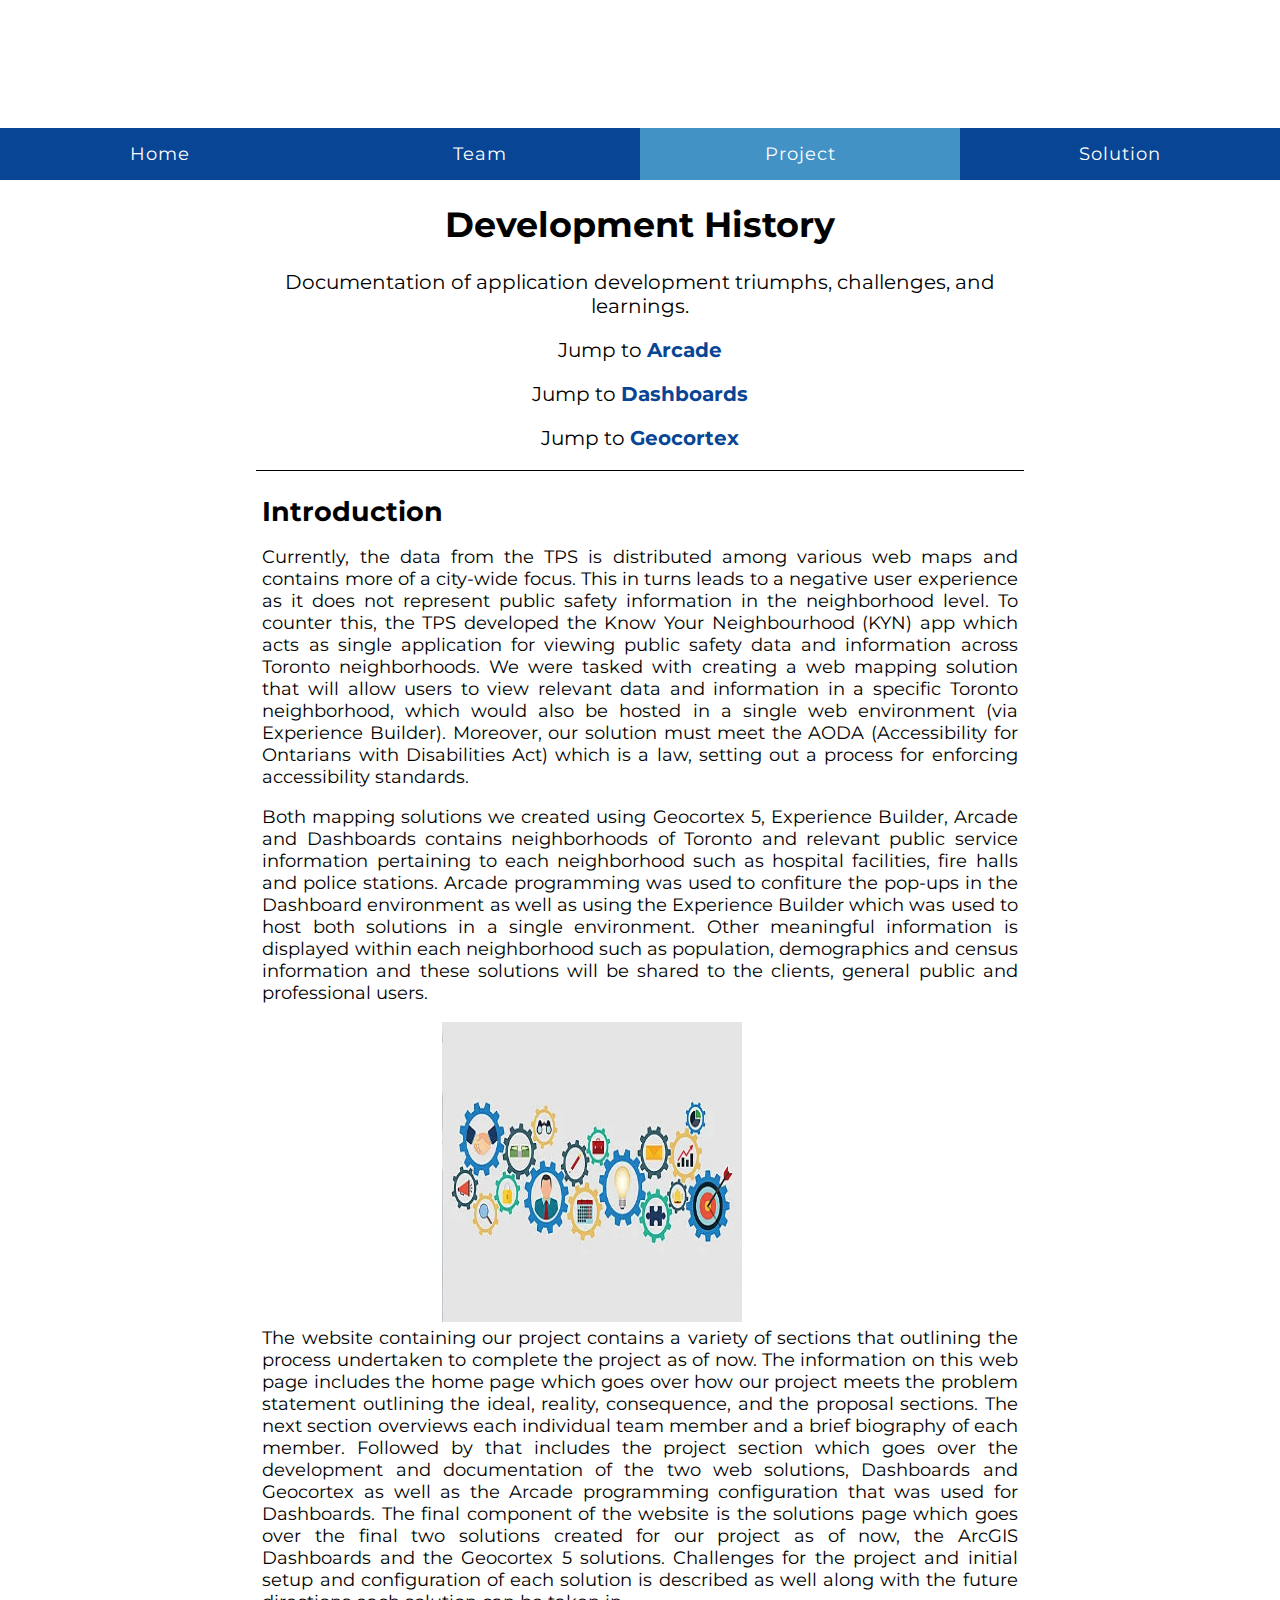
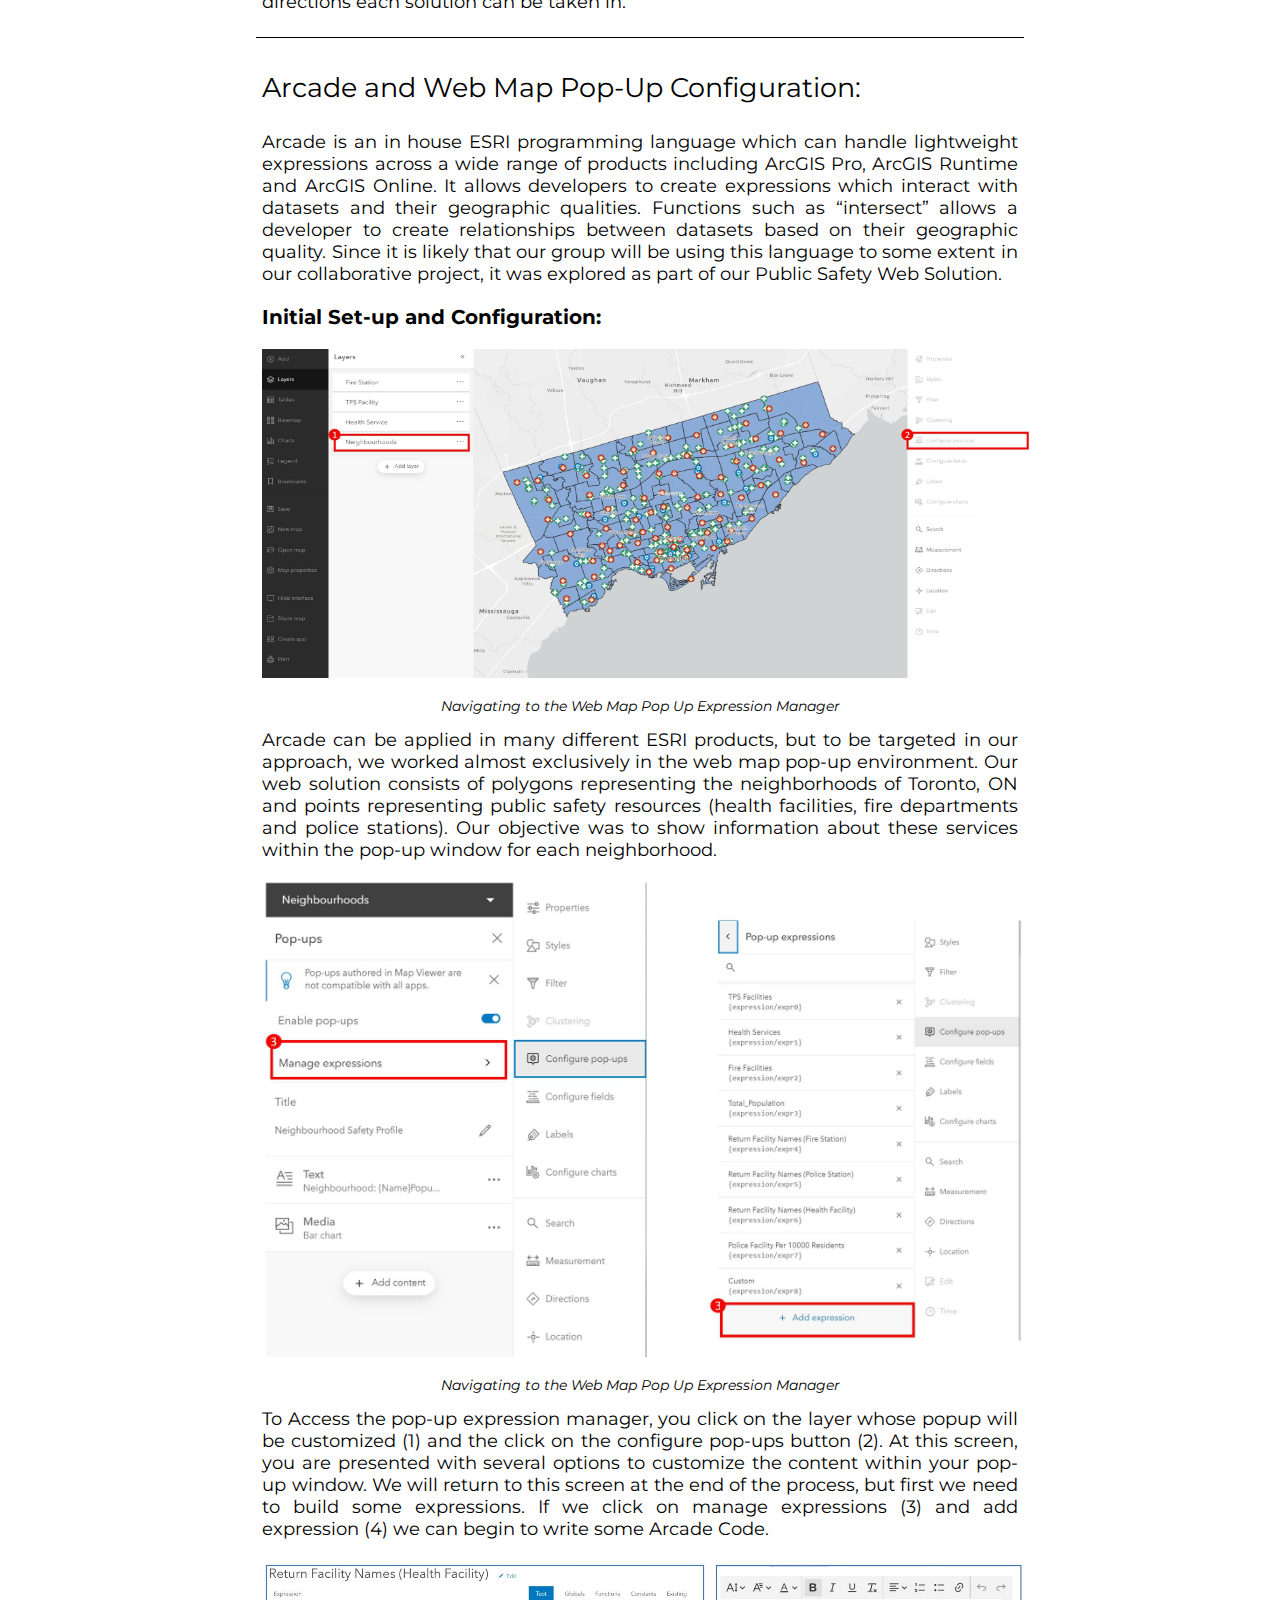
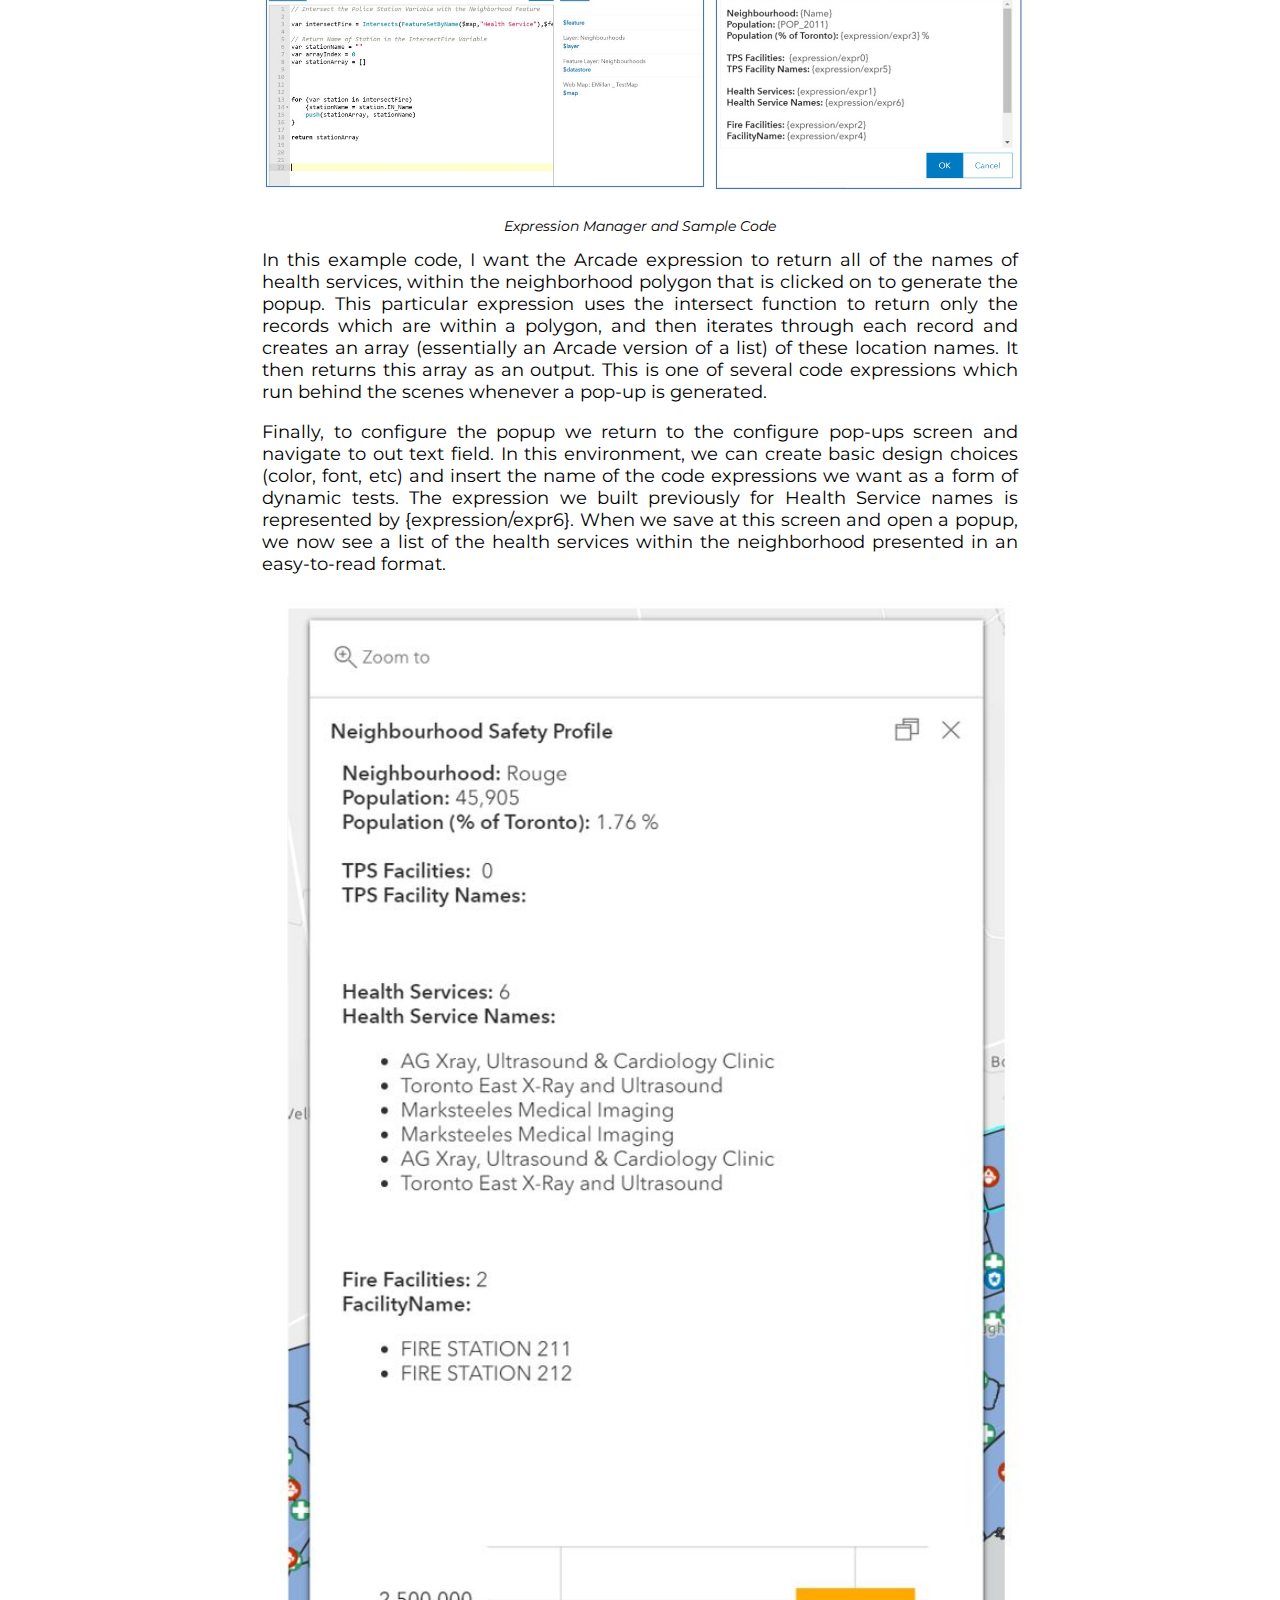
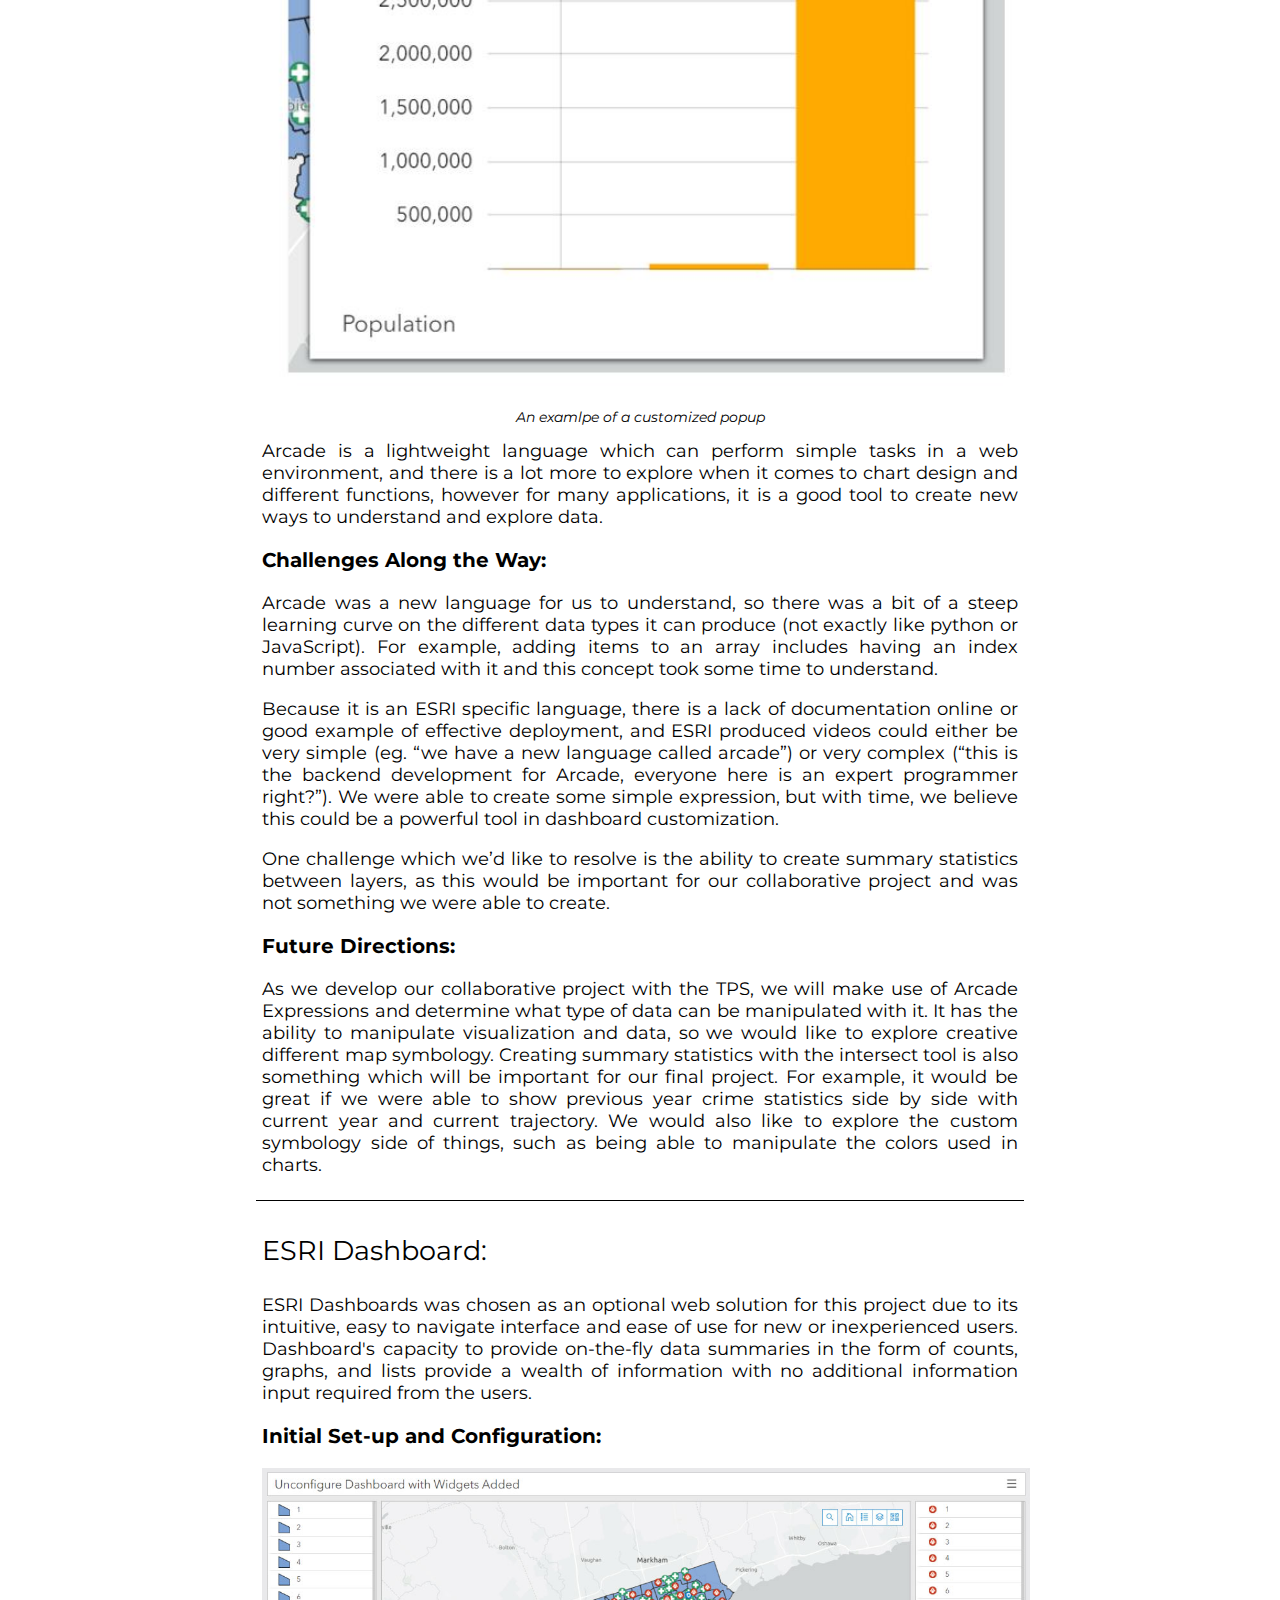
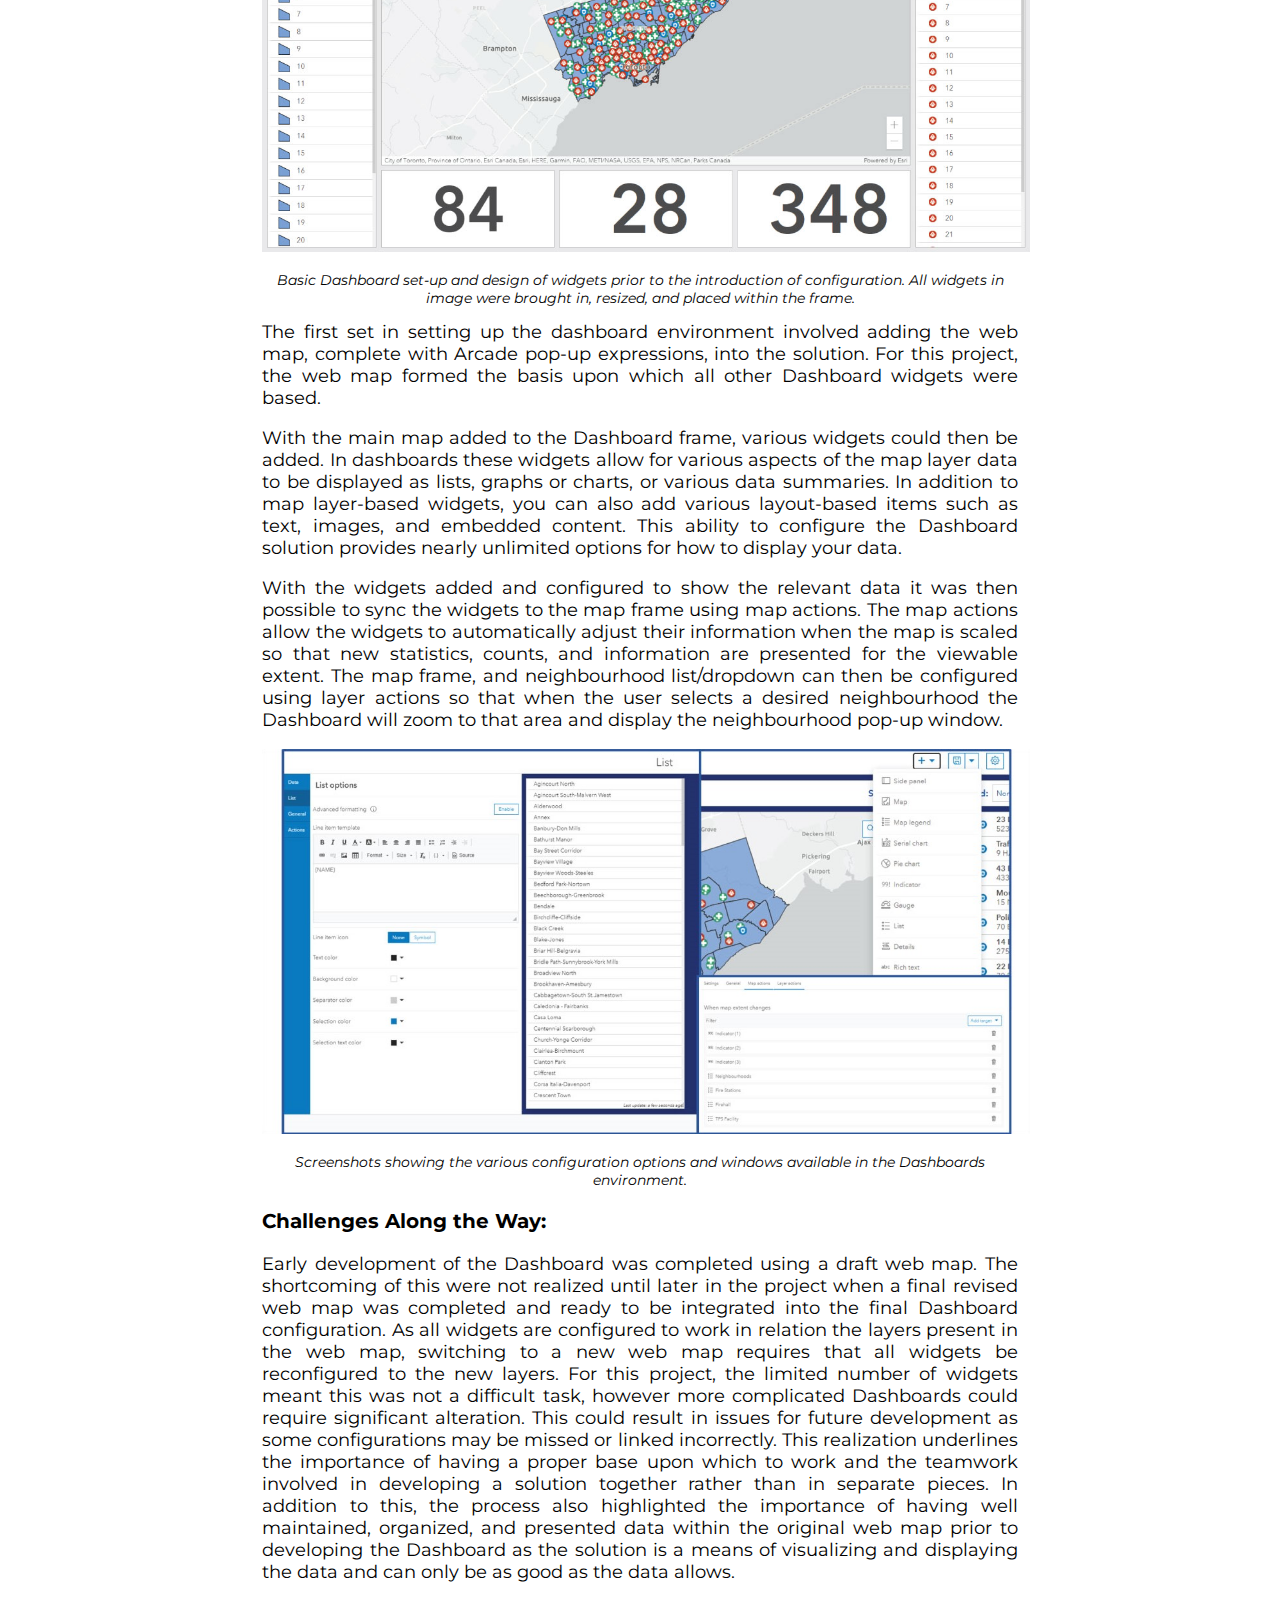
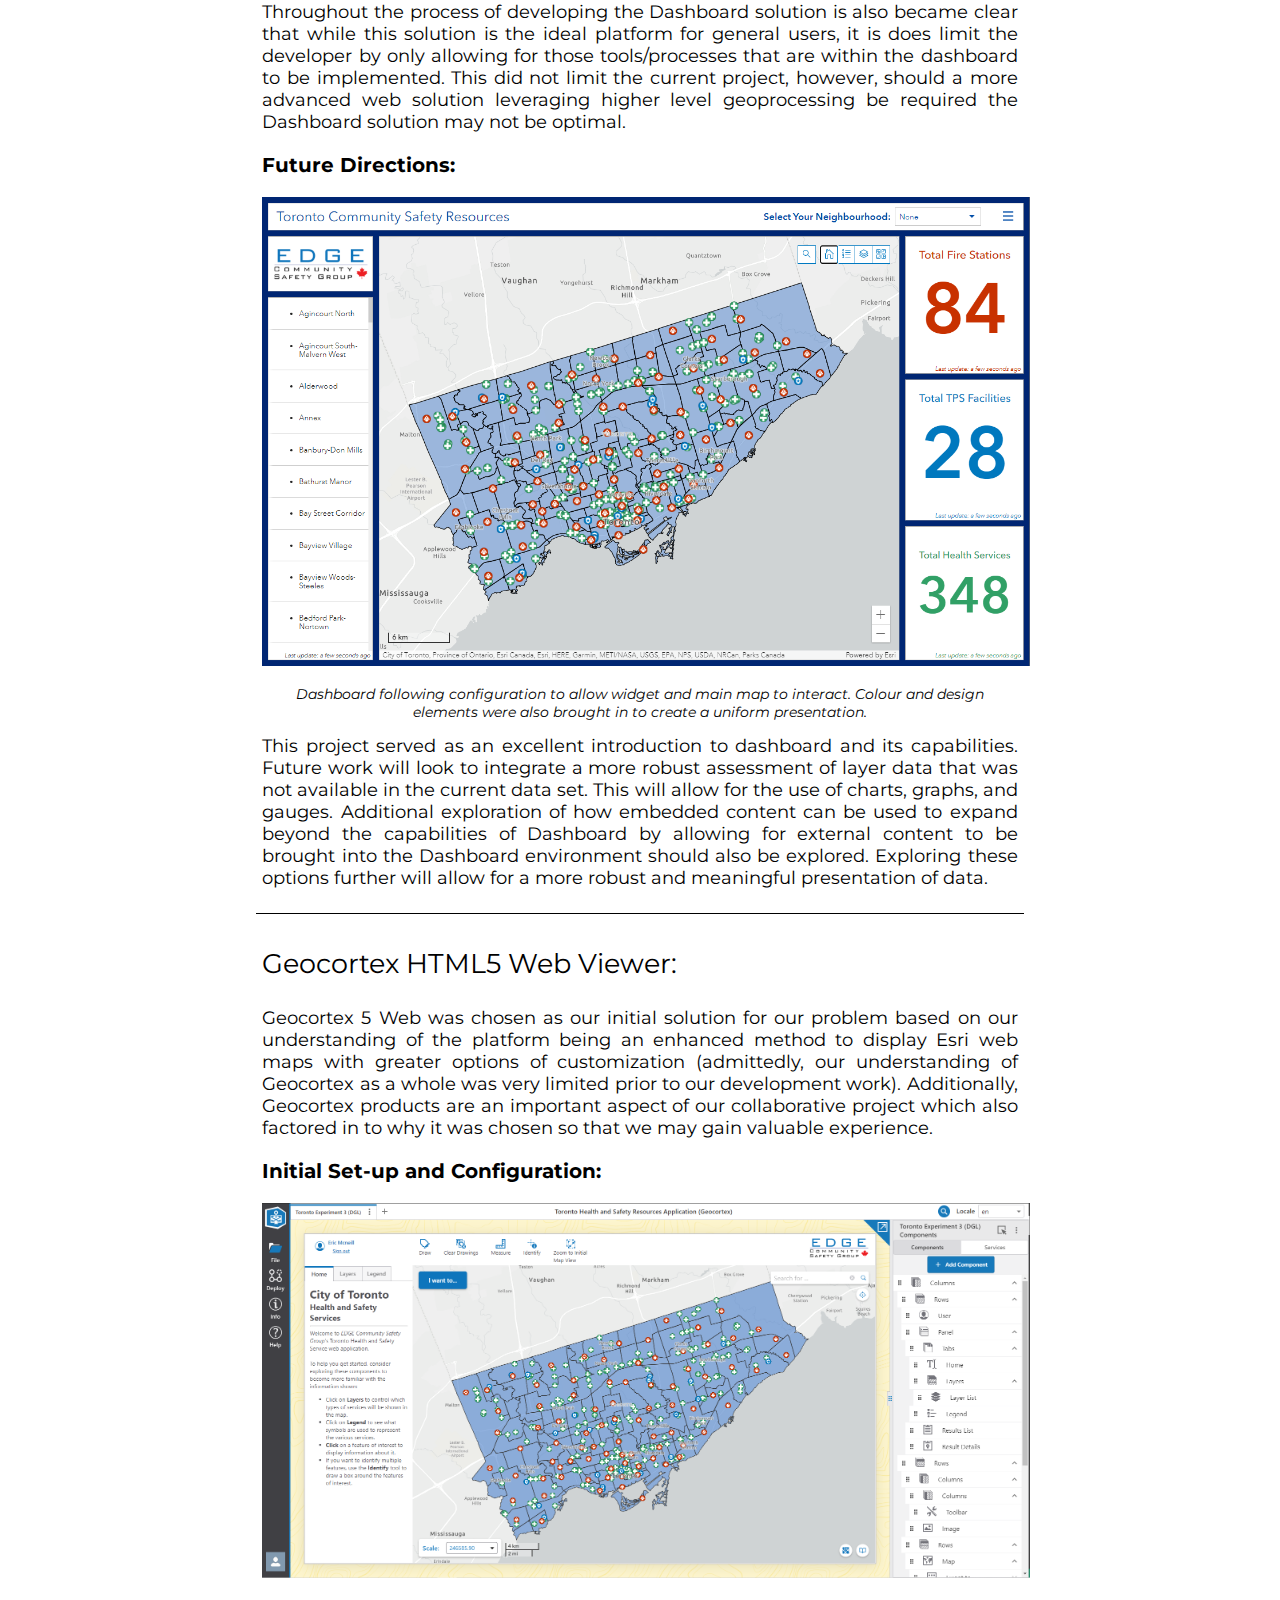
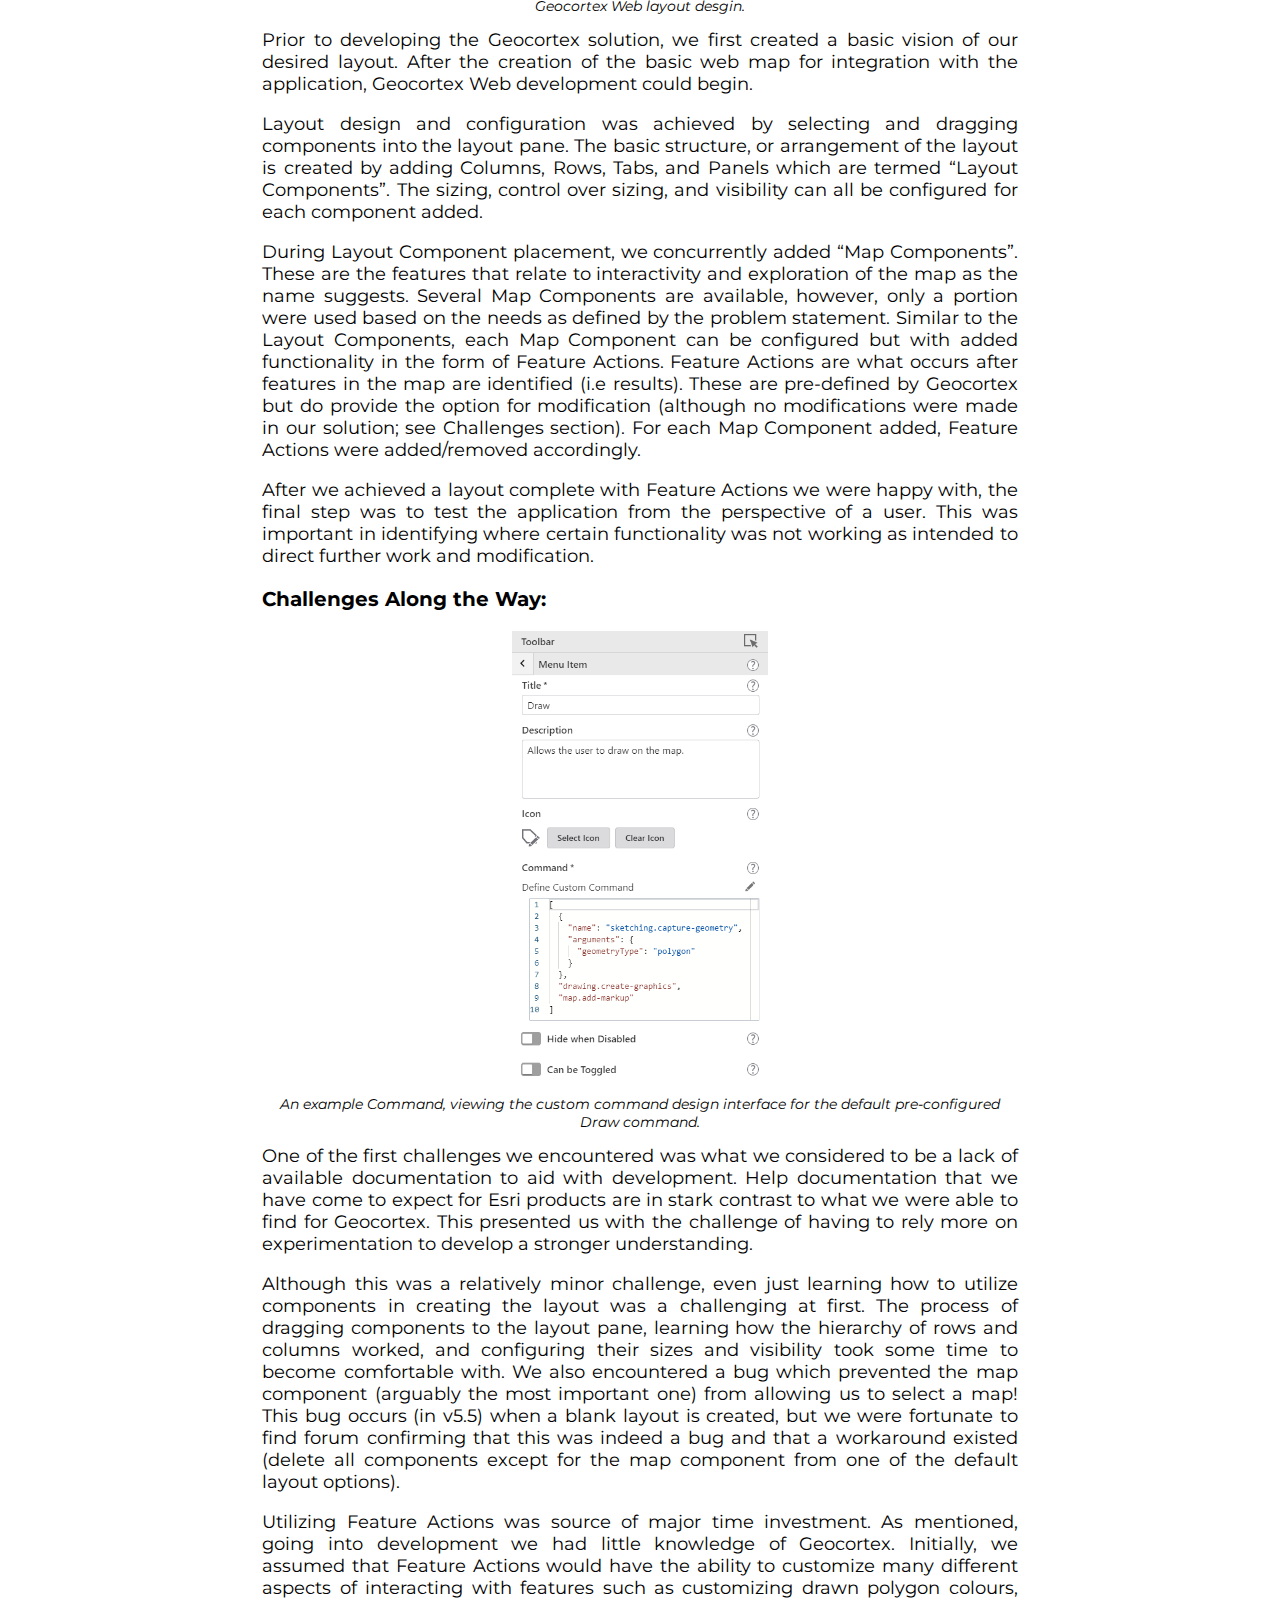
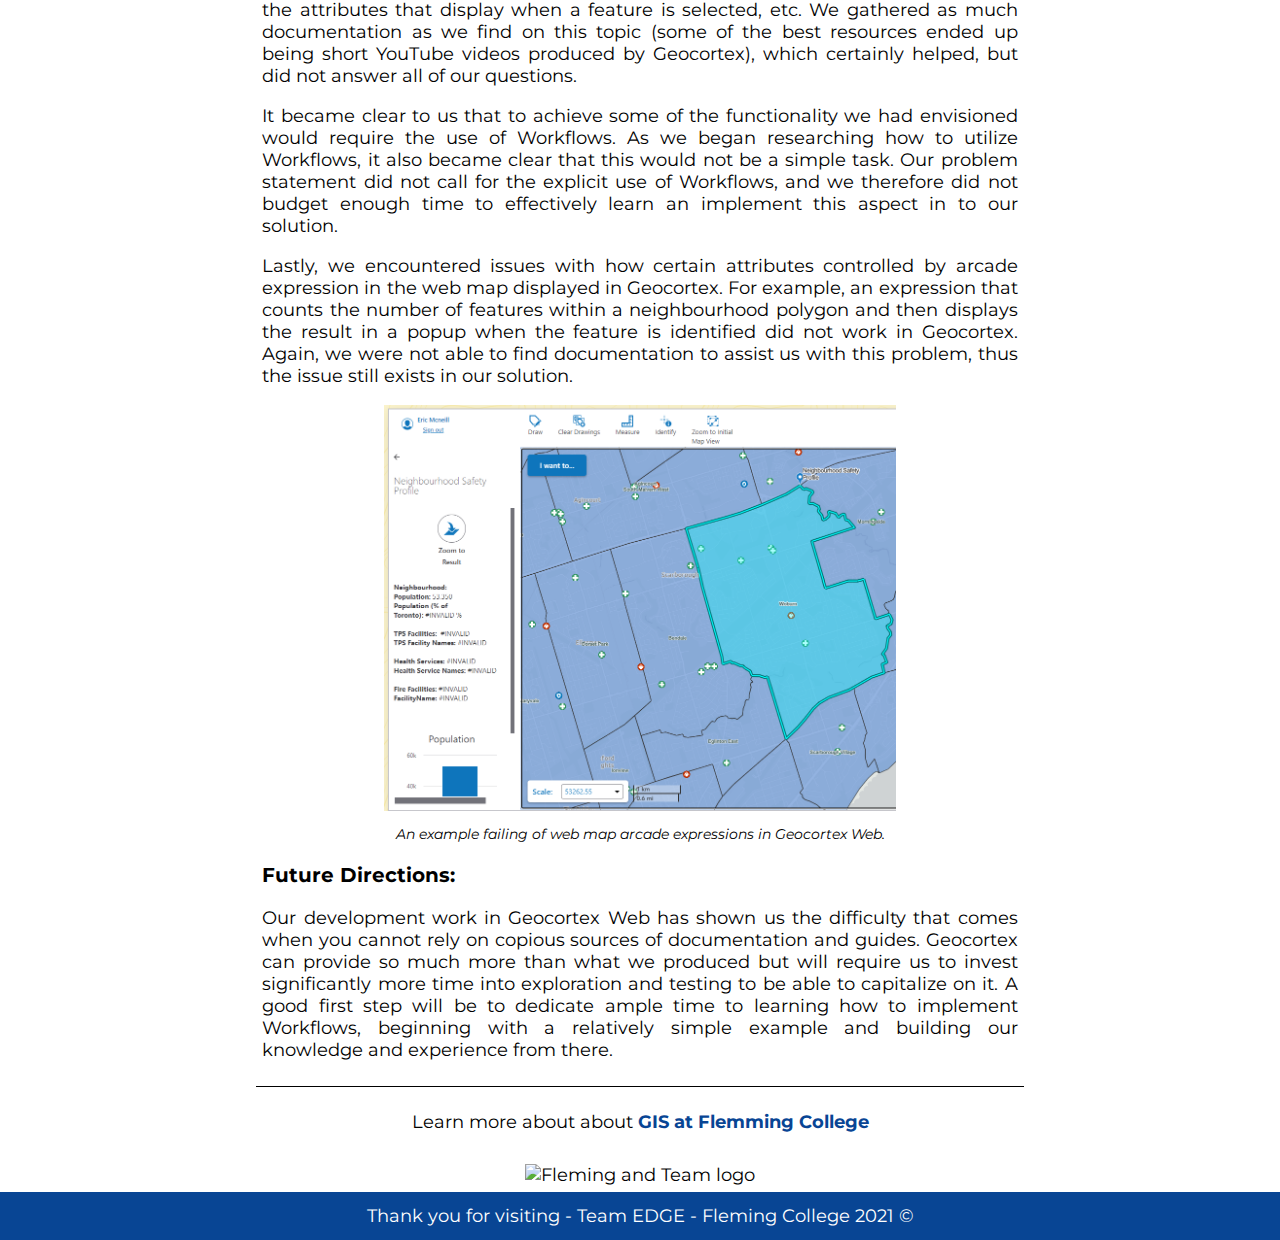
==== project.html @ d64cb548 "Merge branch 'main' of https://github.com/GEOM99-TPS/GEOM99 into main" ====
<!DOCTYPE html>
<html lang = "en">
<head>
	<title> Project Details </title>
	<meta name="author" content="Dale Langford, Eric McNeill">
	<meta name="description" content="Homepage for GEOM99 Group Project">
	<meta name="keywords" content="Toronto, Community Safety, GEOM99">
	<meta charset="UTF-8">
	<meta name="viewport" content="width=device-width, initial-scale=1.0">
	<link rel= "stylesheet" href="style.css">

	<link rel="preconnect" href="https://fonts.gstatic.com">
	<link href="https://fonts.googleapis.com/css2?family=Montserrat:wght@300&display=swap" rel="stylesheet">
	<script src="TPSJS.js"></script>
</head> 

<body class = "body">

<header>
<div class="header"></div>
</header>

<nav class="navbar"></nav>
<!-- NAVBAR -->
<ul class="navbar">
	<li><a  href="index.html">Home</a></li>
	<li><a href="team.html">Team</a></li>		
	<li><a class="active" href="project.html">Project</a></li>
	<li><a href="solution.html">Solution</a></li>
</ul>
</nav>

<main>
<!-- PAGE EXPLANATION -->
<div class="intro">
	<h1 class="headerText">Development History</h1>
	<p class="headerText2">Documentation of application development triumphs, challenges, and learnings.</p>
	<p class = "headerText2">Jump to <a href="#arcadeSection" class="link">Arcade<a></p>
	<p class = "headerText2">Jump to <a href="#dashboardSection" class="link">Dashboards<a></p>
	<p class = "headerText2">Jump to <a href="#geocortexSection" class="link">Geocortex<a></p>
</div>
		
<div class="block1">
	<h1 class="title4"> Introduction </h1>
	<p class ="generalText"> Currently, the data from the TPS is distributed among various web maps and contains more of a city-wide focus. This in turns leads to a negative user experience as it does not represent public safety information in the neighborhood level. To counter this, the TPS developed the Know Your Neighbourhood (KYN) app which acts as single application for viewing public safety data and information across Toronto neighborhoods. We were tasked with creating a web mapping solution that will allow users to view relevant data and information in a specific Toronto neighborhood, which would also be hosted in a single web environment (via Experience Builder). Moreover, our solution must meet the AODA (Accessibility for Ontarians with Disabilities Act) which is a law, setting out a process for enforcing accessibility standards. </p>
		
		<p class ="generalText"> Both mapping solutions we created using Geocortex 5, Experience Builder, Arcade and Dashboards contains neighborhoods of Toronto and relevant public service information pertaining to each neighborhood such as hospital facilities, fire halls and police stations. Arcade programming was used to confiture the pop-ups in the Dashboard environment as well as using the Experience Builder which was used to host both solutions in a single environment. Other meaningful information is displayed within each neighborhood such as population, demographics and census information and these solutions will be shared to the clients, general public and professional users.  </p>
	
	<div>
		<img class="move1" alt="Intro" src="images/intro.png" width = 300px height = 300px;>
	</div>

<p class ="generalText"> The website containing our project contains a variety of sections that outlining the process undertaken to complete the project as of now. The information on this web page includes the home page which goes over how our project meets the problem statement outlining the ideal, reality, consequence, and the proposal sections. The next section overviews each individual team member and a brief biography of each member. Followed by that includes the project section which goes over the development and documentation of the two web solutions, Dashboards and Geocortex as well as the Arcade programming configuration that was used for Dashboards. The final component of the website is the solutions page which goes over the final two solutions created for our project as of now, the ArcGIS Dashboards and the Geocortex 5 solutions. Challenges for the project and initial setup and configuration of each solution is described as well along with the future directions each solution can be taken in.  </p>
</div>

<!-- ARCADE -->

<div class="block1">
	<p class="title4"><a id="arcadeSection" > Arcade and Web Map Pop-Up Configuration: </a></p>
	<div>
		<p class="generalText">Arcade is an in house ESRI programming language which can handle lightweight expressions across a wide range of products including ArcGIS Pro, ArcGIS Runtime and ArcGIS Online. It allows developers to create expressions which interact with datasets and their geographic qualities. Functions such as “intersect” allows a developer to create relationships between datasets based on their geographic quality. Since it is likely that our group will be using this language to some extent in our collaborative project, it was explored as part of our Public Safety Web Solution. </p>
	</div>
	<p class = homeSubHead>Initial Set-up and Configuration:</p>
	<div>
		<img class="projectimage" alt="ESRI Dashboard" src="images/arcadeimages/arcade_1.JPG">
	</div>
	<p class = "projectimagesubtext">Navigating to the Web Map Pop Up Expression Manager</p>

	<div>
		<p class="generalText">Arcade can be applied in many different ESRI products, but to be targeted in our approach, we worked almost exclusively in the web map pop-up environment. Our web solution consists of polygons representing the neighborhoods of Toronto, ON and points representing public safety resources (health facilities, fire departments and police stations). Our objective was to show information about these services within the pop-up window for each neighborhood. </p>
	</div>
	<div>
		<img class="projectimage" alt="ESRI Dashboard" src="images/arcadeimages/arcade_2.JPG">
	</div>
	<p class = "projectimagesubtext">Navigating to the Web Map Pop Up Expression Manager</p>
	<div>
		<p class="generalText">To Access the pop-up expression manager, you click on the layer whose popup will be customized (1) and the click on the configure pop-ups button (2). At this screen, you are presented with several options to customize the content within your pop-up window. We will return to this screen at the end of the process, but first we need to build some expressions. If we click on manage expressions (3) and add expression (4) we can begin to write some Arcade Code. </p>
	<div>
		<img class="projectimage" alt="ESRI Dashboard" src="images/arcadeimages/arcade_3.JPG">
	</div>
		<p class = "projectimagesubtext">Expression Manager and Sample Code</p>
		<p class="generalText">In this example code, I want the Arcade expression to return all of the names of health services, within the neighborhood polygon that is clicked on to generate the popup. This particular expression uses the intersect function to return only the records which are within a polygon, and then iterates through each record and creates an array (essentially an Arcade version of a list) of these location names. It then returns this array as an output. This is one of several code expressions which run behind the scenes whenever a pop-up is generated. </p>
		<p class="generalText">Finally, to configure the popup we return to the configure pop-ups screen and navigate to out text field. In this environment, we can create basic design choices (color, font, etc) and insert the name of the code expressions we want as a form of dynamic tests. The expression we built previously for Health Service names is represented by {expression/expr6}. When we save at this screen and open a popup, we now see a list of the health services within the neighborhood presented in an easy-to-read format. </p>
	<div>
		<img class="projectimage" alt="ESRI Dashboard" src="images/arcadeimages/arcade_5.JPG">
		<p class = "projectimagesubtext">An examlpe of a customized popup</p>
	</div>
		
		<p class="generalText">Arcade is a lightweight language which can perform simple tasks in a web environment, and there is a lot more to explore when it comes to chart design and different functions, however for many applications, it is a good tool to create new ways to understand and explore data. </p>
		<p class = homeSubHead>Challenges Along the Way:</p>
		<p class="generalText">Arcade was a new language for us to understand, so there was a bit of a steep learning curve on the different data types it can produce (not exactly like python or JavaScript). For example, adding items to an array includes having an index number associated with it and this concept took some time to understand.  </p>
		<p class="generalText">Because it is an ESRI specific language, there is a lack of documentation online or good example of effective deployment, and ESRI produced videos could either be very simple (eg. “we have a new language called arcade”) or very complex (“this is the backend development for Arcade, everyone here is an expert programmer right?”). We were able to create some simple expression, but with time, we believe this could be a powerful tool in dashboard customization. </p>
		<p class="generalText">One challenge which we’d like to resolve is the ability to create summary statistics between layers, as this would be important for our collaborative project and was not something we were able to create.</p>
		<p class = homeSubHead>Future Directions:</p>
		<p class="generalText">As we develop our collaborative project with the TPS, we will make use of Arcade Expressions and determine what type of data can be manipulated with it. It has the ability to manipulate visualization and data, so we would like to explore creative different map symbology. Creating summary statistics with the intersect tool is also something which will be important for our final project. For example, it would be great if we were able to show previous year crime statistics side by side with current year and current trajectory. We would also like to explore the custom symbology side of things, such as being able to manipulate the colors used in charts.</p>
	
	</div>
</div>

<!-- DASHBOARDS -->

<div class="block1">
    <p class="title4"><a id="dashboardSection" > ESRI Dashboard: </a></p>
	<div>
		<p class="generalText"> ESRI Dashboards was chosen as an optional web solution for this project due to its intuitive, easy to navigate interface 
			and ease of use for new or inexperienced users. Dashboard's capacity to provide on-the-fly data summaries in the form of counts, graphs, and lists 
			provide a wealth of information with no additional information input required from the users.</p>
	</div>
	<p class = homeSubHead> Initial Set-up and Configuration:</p>
	<div>
		<img class="projectimage" alt="Unconfigured ESRI Dashboard" src="images/dashboardFig1.jpg">
	</div>
	<p class = "projectimagesubtext">Basic Dashboard set-up and design of widgets prior to the introduction of configuration. 
		All widgets in image were brought in, resized, and placed within the frame.
	</p>
	<div>
		<p class="generalText"> The first set in setting up the dashboard environment involved adding the web map, 
			complete with Arcade pop-up expressions, into the solution. For this project, the web map formed the 
			basis upon which all other Dashboard widgets were based.  </p>

		<p class="generalText"> With the main map added to the Dashboard frame, various widgets could then be added. 
			In dashboards these widgets allow for various aspects of the map layer data to be displayed as lists, graphs 
			or charts, or various data summaries. In addition to map layer-based widgets, you can also add various 
			layout-based items such as text, images, and embedded content. This ability to configure the Dashboard 
			solution provides nearly unlimited options for how to display your data. </p>

		<p class="generalText"> With the widgets added and configured to show the relevant data it was then possible 
			to sync the widgets to the map frame using map actions. The map actions allow the widgets to automatically 
			adjust their information when the map is scaled so that new statistics, counts, and information are 
			presented for the viewable extent. The map frame, and neighbourhood list/dropdown can then be configured 
			using layer actions so that when the user selects a desired neighbourhood the Dashboard will zoom to that 
			area and display the neighbourhood pop-up window. </p>
	</div>
	<div>
		<img class="projectimage" alt="Configuration Options in ESRI Dashboard" src="images/dashboardFig2.jpg">
	</div>
		<p class = "projectimagesubtext">Screenshots showing the various configuration options and windows 
			available in the Dashboards environment.</p>
		<p class = homeSubHead> Challenges Along the Way:</p>
	<div>
		<p class="generalText"> Early development of the Dashboard was completed using a draft web map. 
			The shortcoming of this were not realized until later in the project when a final revised web map was 
			completed and ready to be integrated into the final Dashboard configuration. As all widgets are 
			configured to work in relation the layers present in the web map, switching to a new web map requires 
			that all widgets be reconfigured to the new layers. For this project, the limited number of widgets 
			meant this was not a difficult task, however more complicated Dashboards could require significant 
			alteration. This could result in issues for future development as some configurations may be missed 
			or linked incorrectly. This realization underlines the importance of having a proper base upon 
			which to work and the teamwork involved in developing a solution together rather than in separate 
			pieces. In addition to this, the process also highlighted the importance of having well maintained, 
			organized, and presented data within the original web map prior to developing the Dashboard as the 
			solution is a means of visualizing and displaying the data and can only be as good as the data allows. </p>

		<p class="generalText"> Throughout the process of developing the Dashboard solution is also became clear 
			that while this solution is the ideal platform for general users, it is does limit the developer by 
			only allowing for those tools/processes that are within the dashboard to be implemented. This did not 
			limit the current project, however, should a more advanced web solution leveraging higher level 
			geoprocessing be required the Dashboard solution may not be optimal. </p>
	</div>
	<p class = homeSubHead> Future Directions:</p>
	<div>
		<img class="projectimage" alt="Configured ESRI Dashboard" src="images/dashboards.png">
	</div>
	<p class = "projectimagesubtext">Dashboard following configuration to allow widget and main map to 
		interact. Colour and design elements were also brought in to create a uniform presentation.</p>
	<div>
		<p class="generalText"> This project served as an excellent introduction to dashboard and its capabilities. 
			Future work will look to integrate a more robust assessment of layer data that was not available in 
			the current data set. This will allow for the use of charts, graphs, and gauges. Additional exploration 
			of how embedded content can be used to expand beyond the capabilities of Dashboard by allowing for 
			external content to be brought into the Dashboard environment should also be explored. Exploring these 
			options further will allow for a more robust and meaningful presentation of data. </p>
	</div>
</div>

<!-- GEOCORTEX -->

<div class="block1">
	<p class="title4"><a id="geocortexSection" > Geocortex HTML5 Web Viewer: </a></p>
	<div>
		<p class="generalText">Geocortex 5 Web was chosen as our initial solution for our problem based on our understanding of the platform being 
			an enhanced method to display Esri web maps with greater options of customization (admittedly, our understanding of Geocortex as a whole 
			was very limited prior to our development work). Additionally, Geocortex products are an important aspect of our collaborative project which 
			also factored in to why it was chosen so that we may gain valuable experience. </p>
	</div>
	<p class = homeSubHead>Initial Set-up and Configuration:</p>
	<div>
		<img class="projectimage" alt="Geocortex Layout" src="images\geocortexlayout.PNG">
	</div>
	<p class = "projectimagesubtext">Geocortex Web layout desgin.</p>
	<div>
		<p class="generalText">Prior to developing the Geocortex solution, we first created a basic vision of our desired layout. After the creation of the 
			basic web map for integration with the application, Geocortex Web development could begin. </p>
		<p class="generalText">Layout design and configuration was achieved by selecting and dragging components into the layout pane. The basic structure, 
			or arrangement of the layout is created by adding Columns, Rows, Tabs, and Panels which are termed “Layout Components”. The sizing, control over 
			sizing, and visibility can all be configured for each component added.</p>
		<p class="generalText">During Layout Component placement, we concurrently added “Map Components”. These are the features that relate to interactivity 
			and exploration of the map as the name suggests. Several Map Components are available, however, only a portion were used based on the needs as defined 
			by the problem statement. Similar to the Layout Components, each Map Component can be configured but with added functionality in the form of Feature Actions. 
			Feature Actions are what occurs after features in the map are identified (i.e results). These are pre-defined by Geocortex but do provide the option for 
			modification (although no modifications were made in our solution; see Challenges section). For each Map Component added, Feature Actions were added/removed 
			accordingly.</p>
		<p class="generalText">After we achieved a layout complete with Feature Actions we were happy with, the final step was to test the application from the perspective 
			of a user. This was important in identifying where certain functionality was not working as intended to direct further work and modification.</p>
	</div>

	<p class = homeSubHead>Challenges Along the Way:</p>
	<div>
		<img class="projectimage3" alt="Geocortex Command Example" src="images\geocortexfeatureaction.PNG">
	</div>
	<p class = "projectimagesubtext">An example Command, viewing the custom command design interface for the default pre-configured Draw command.</p>
	<div>
		<p class="generalText">One of the first challenges we encountered was what we considered to be a lack of available documentation to aid with development. Help 
			documentation that we have come to expect for Esri products are in stark contrast to what we were able to find for Geocortex. This presented us with the challenge 
			of having to rely more on experimentation to develop a stronger understanding.</p>
		<p class="generalText">Although this was a relatively minor challenge, even just learning how to utilize components in creating the layout was a challenging at first. 
			The process of dragging components to the layout pane, learning how the hierarchy of rows and columns worked, and configuring their sizes and visibility took some 
			time to become comfortable with. We also encountered a bug which prevented the map component (arguably the most important one) from allowing us to select a map! 
			This bug occurs (in v5.5) when a blank layout is created, but we were fortunate to find forum confirming that this was indeed a bug and that a workaround existed 
			(delete all components except for the map component from one of the default layout options).</p>
		<p class="generalText">Utilizing Feature Actions was source of major time investment. As mentioned, going into development we had little knowledge of Geocortex. Initially, 
			we assumed that Feature Actions would have the ability to customize many different aspects of interacting with features such as customizing drawn polygon colours, the 
			attributes that display when a feature is selected, etc. We gathered as much documentation as we find on this topic (some of the best resources ended up being short 
			YouTube videos produced by Geocortex), which certainly helped, but did not answer all of our questions.</p>
		<p class="generalText">It became clear to us that to achieve some of the functionality we had envisioned would require the use of Workflows. As we began researching how to 
			utilize Workflows, it also became clear that this would not be a simple task. Our problem statement did not call for the explicit use of Workflows, and we therefore did 
			not budget enough time to effectively learn an implement this aspect in to our solution.</p>
		<p class="generalText">Lastly, we encountered issues with how certain attributes controlled by arcade expression in the web map displayed in Geocortex. For example, an 
			expression that counts the number of features within a neighbourhood polygon and then displays the result in a popup when the feature is identified did not work in 
			Geocortex. Again, we were not able to find documentation to assist us with this problem, thus the issue still exists in our solution.</p>
	</div>
	<div>
		<img class="projectimage2" alt="Geocortex Error Arcade" src="images\geocortexarcadeerror.PNG">
	</div>
	<p class = "projectimagesubtext">An example failing of web map arcade expressions in Geocortex Web.</p>

	<p class = homeSubHead>Future Directions:</p>

	<div>
		<p class="generalText">Our development work in Geocortex Web has shown us the difficulty that comes when you cannot rely on copious sources of documentation and guides. 
			Geocortex can provide so much more than what we produced but will require us to invest significantly more time into exploration and testing to be able to capitalize on it. 
			A good first step will be to dedicate ample time to learning how to implement Workflows, beginning with a relatively simple example and building our knowledge and experience 
			from there.</p>
	</div>
</div>

<!-- LINKS TO FLEMING -->
<div class = "block3">
<p class = "text4">Learn more about about <a class="link" href = "https://www.geocommunity.net/#about">GIS at Flemming College</a><p>
</div>

<!-- BRANDING -->
<div class = "block3">
<img class="logo" src= "images/WebpageLogo.png" alt="Fleming and Team logo" width="600" height="100">
</div>

</main>

<footer>
<!-- FOOTER -->
<div class = "footer">
<p class = "foottext"> Thank you for visiting - Team EDGE - Fleming College 2021 ©</p>
</div>
</footer>

</body>
</html>
---- style.css ----
body {
	background-color:white;
	font-size: 18px;
	margin:0;
	padding:0;
	color: black;
	font-family: 'Montserrat', arial, helvetica, sans-serif;
}	

/* ################# Header Image ################# */
.header{
	background-image: url(images/Toronto_Ontario.jpg);
	background-size: cover;
	background-position-y: 73%;
	margin:0;
	padding:0;
	height:10vw
}


/* ################# Navbar ################# */
.navbar{
	list-style-type: none;
	margin: 0;
	padding:0;
	top:0;	
	overflow: hidden;
	background-color: #084594;
	position: sticky;
	display:flex;
	justify-content: center;
}

li {
	float:left;
	text-align:center;
}

li a{
	display: inline-block;
	color:white;
	text-decoration: none;
	width: 25vw;
	margin: 0;
	padding: 15px 0px;
	letter-spacing: 1px;
	flex: 1;
}

li a:focus{
	border-color:#9c6af1;
	background-color:#fafafa;
	color:#020202;
	font-weight: bold;
}

li a:hover{
	background-color:#9ecae1;
	color:#181717;
	font-weight: bold;
}

.active{
	display: block;
	background-color:#4292c6;
}

@media only screen and (max-width: 350px) {

	li a{
		color:white;
		display:list-item;
		text-decoration: none;
		width: 25vw;
		padding: 10px 0px;
	}
  }

/*   ################# Links #################  */
.link{
	font-weight:bold;
	text-decoration: none;
	color:#084594;
}

.link:hover{
	color:#4292c6;

}

.link:focus{
	background-color: #9c6af1;
	color:#000000;	
}		

/*   ################# WebpageIntro #################  */

.intro{
	border-bottom:solid;
	border-color: #000000;
	border-width: 1pt;
	width:60%;
	margin:auto;
}

.headerText{
	font-size:35px;
	text-align: center;
	color:#020202
}
.headerText2{
	font-size:20px;
	text-align: center;
	color:#000000;
	padding-left: 2vw;
	padding-right: 2vw;
}



/*   ################# BLOCKS #################  */

.blockTitle{
	padding: 0.5vw;
	margin-top: 0;
	margin-left: 20vw;
	margin-right:20vw;

}
.generalDiv {
	display:flex;
	padding: 0.5vw;
	margin-top: 0;
	margin-left: 20vw;
	margin-right:20vw;
}

.block1 {
	padding: 0.5vw;
	margin-top: 0;
	margin-left: 20vw;
	margin-right:20vw;
	border-bottom:solid;
	border-color: #000000;
	border-width: 1pt;
}

.block2 {
	padding: 0.5vw;
	margin-top: 0;
	margin-left: 20vw;
	margin-right:20vw;
}

.block3 {
	padding: 0.5vw;
	margin-top: 0;
	margin-left: 20vw;
	margin-right:20vw;
	text-align:center;
}

.block4 {
	width: auto;
	display: flex;
	flex-direction: row;
	justify-content: center;
    padding: 0.5vw;
	margin-top: 0;
	margin-left: 20vw;
	margin-right:20vw;
	border-bottom:solid;
	border-color: #000000;
	border-width: 1pt;
}

.block5 {
	width: auto;
	margin-top: 0;
	margin-left: 1vw;
	margin-right:1vw;
}

.block6 {
	width: auto;
	display: flex;
	flex-direction: row;
	justify-content: center;
    padding: 0.5vw;
	margin-top: 2vw;
	margin-left: 20vw;
	margin-right:20vw;
	border-bottom:solid;
	border-color: #000000;
	border-width: 1pt;
}



/*   ################# MAP #################  */

#map {
	height: 400px;
	/* The height is 400 pixels */
	width: 100%;
	/* The width is the width of the web page */
    padding-top: 5vw;
  }


/*   ################# BLOCK MEDIA #################  */
@media only screen and (max-width: 1000px) {

	.blockTitle{
		padding: 0.5vw;
		margin-top: 0;
		margin-left: 20px;
		margin-right:20px;
	}

	.headshot{
		border-radius: 100%;
		float: right;
		margin-right:30px;
	}
}

@media only screen and (max-width: 800px) {
	.block4 {
		width: auto;
		display: flex;
		flex-direction: column;
		justify-content: center;
		margin-top: 0;
		margin-left: 20vw;
		margin-right:20vw;
	}
	
	.block5 {
		width: auto;
		margin-top: 0;
		margin-left: 5vw;
		margin-right:5vw;
	}
	.block6 {
		width: auto;
		display: flex;
		flex-direction: column;
		justify-content: center;
		margin-top: 0;
		margin-left: 20vw;
		margin-right:20vw;
	}
}

@media only screen and (max-width: 500px) {

	.generalDiv{
		padding: 0.5vw;
		margin-top: 0;
		width: 80%;
		margin: auto;
	}
	.headshot{
		display:none;
	}
  }

/*  ################# TEXT #################  */


.title1 {
	font-size: 30px;
	color:#000000
}

.title2{
	font-weight:bold;
	font-size:20px;
	color:#009999;
	margin-top: 5px;
	margin-bottom:0px;
}

.title3 {
	width:60%;
	margin: auto;
	font-size: 30px;
	color:#000000
}

.title4 {
	font-size:20pt;
	color:#000000
}

@media only screen and (max-width: 500px) {
	.title3 {
		width:80%;
		margin: auto;
		font-size: 30px;
	}
}

.generalText{
	margin-top: 0;
	text-align: justify;
}

.homeSubHead{
	font-weight:bold;
	font-size:20px;
}

.projdesc{
	text-align: justify;
	font-size:20px;
}

.text1{
	font-size:22px;	
    text-align: justify;
}
.text2{
    font-size:18px;	
	text-align: justify;
}

.text3{
    font-size:16px;	
	text-align: justify;
}

.text4{
	font-size:18px;
}

.projectimagesubtext {
	font-size: 14px;
	font-style: italic;
	text-align: center;
}



/* ################# Images ################# */


.move1 {
	margin-left:180px;
}

.headshot{
	border-radius: 100%;
	margin-right:30px;
}
.image{
	border-radius: 10px;
	float: right;
	margin:auto;
}	

.projectimage {
	width: 60vw;
	height: 100%;
}

.projectimage2 {
	width: 40vw;
	height: 100%;
	margin-left: auto;
	margin-right: auto;
	display: block;
}

.projectimage3 {
	width: 20vw;
	height: 100%;
	margin-left: auto;
	margin-right: auto;
	display: block;
}

.logo{
	width: 20vw;
	height: 100%;
	
}


@media only screen and (max-width: 900px) {

	.image{
		border-radius: 10px;
		float: right;
		height:100%;
		width: 100%;
		margin:auto;
		padding-bottom: 3vw;
	}
  }

  .image2{
	border-radius: 10px;
	float: right;
	margin:auto;
	margin-left:1vw;
}	

@media only screen and (max-width: 900px) {

	.image2{
		border-radius: 10px;
		height:100%;
		width: 100%;
		float:right;
		margin:auto;
		padding-bottom: 3vw;
	}
  }

@media only screen and (max-width: 500px) {

	.image2{
		display: none;
	}
  }

/* ################# Footer ################# */

.footer {
	background-color: #084594;
	position: static;
	width: 100%;
	bottom: 0px;
	left: 0px;
}
	
.foottext {
	color:rgb(255, 255, 255);
	font-family: 'Montserrat', sans-serif;
	text-align: center;
	margin-top: 0;
	margin-bottom: 0;
	padding: 1vw;
}

.foottextALT {
	color:rgb(255, 255, 255);
	font-family: 'Montserrat', sans-serif;
	text-align: center;
	margin: 0;
	padding: 1vw;
}
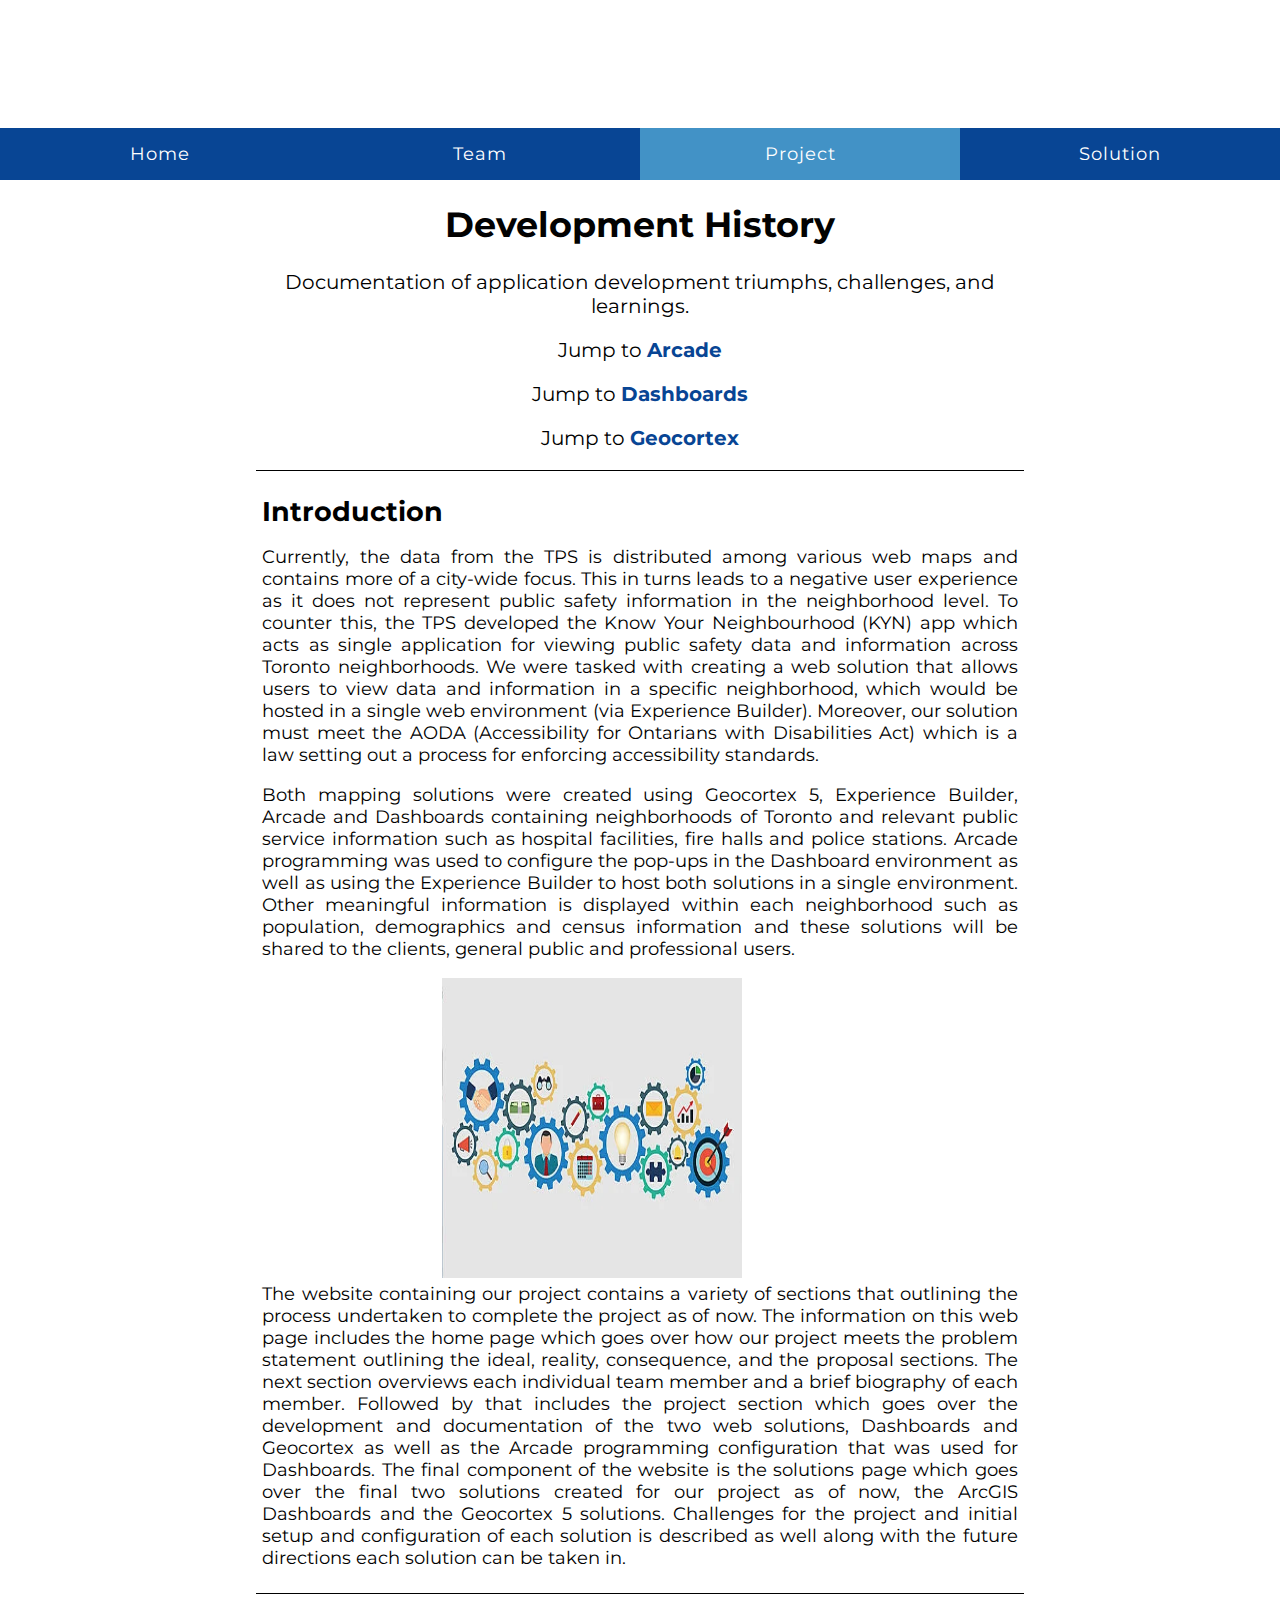
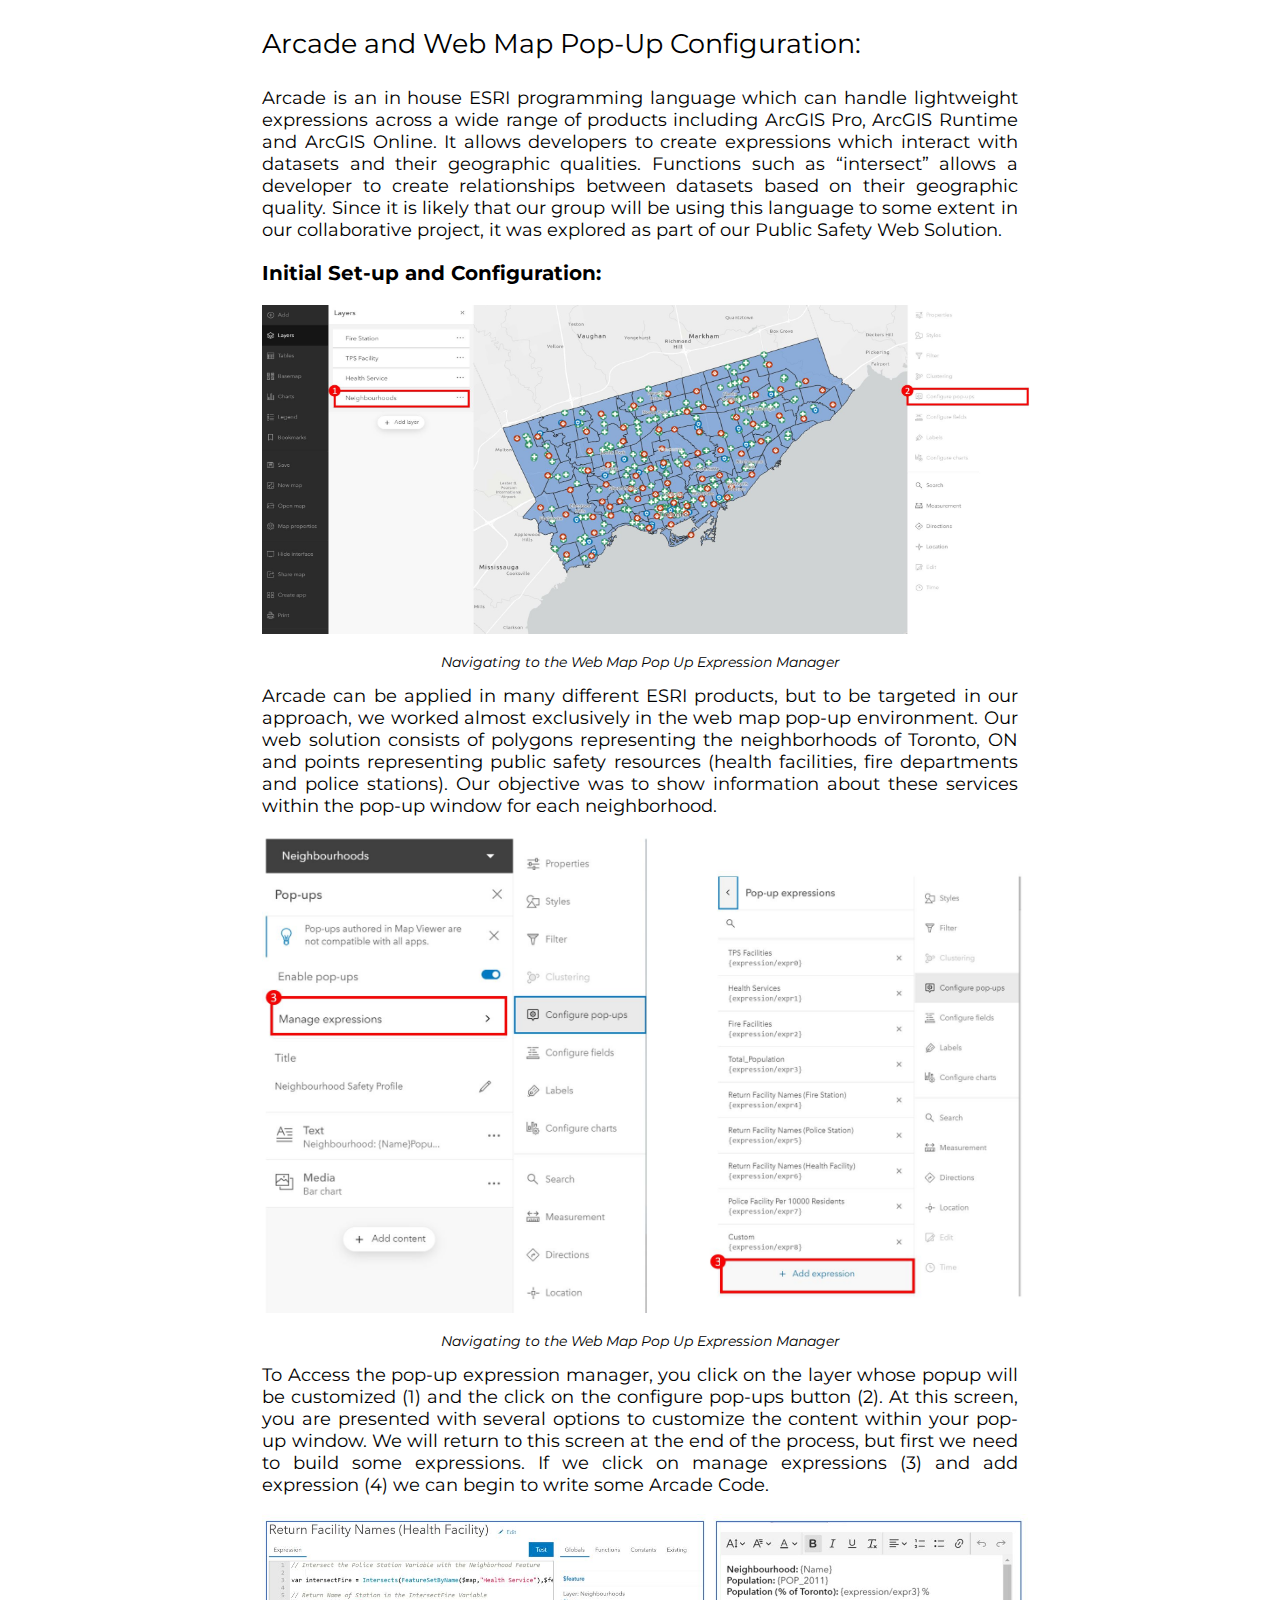
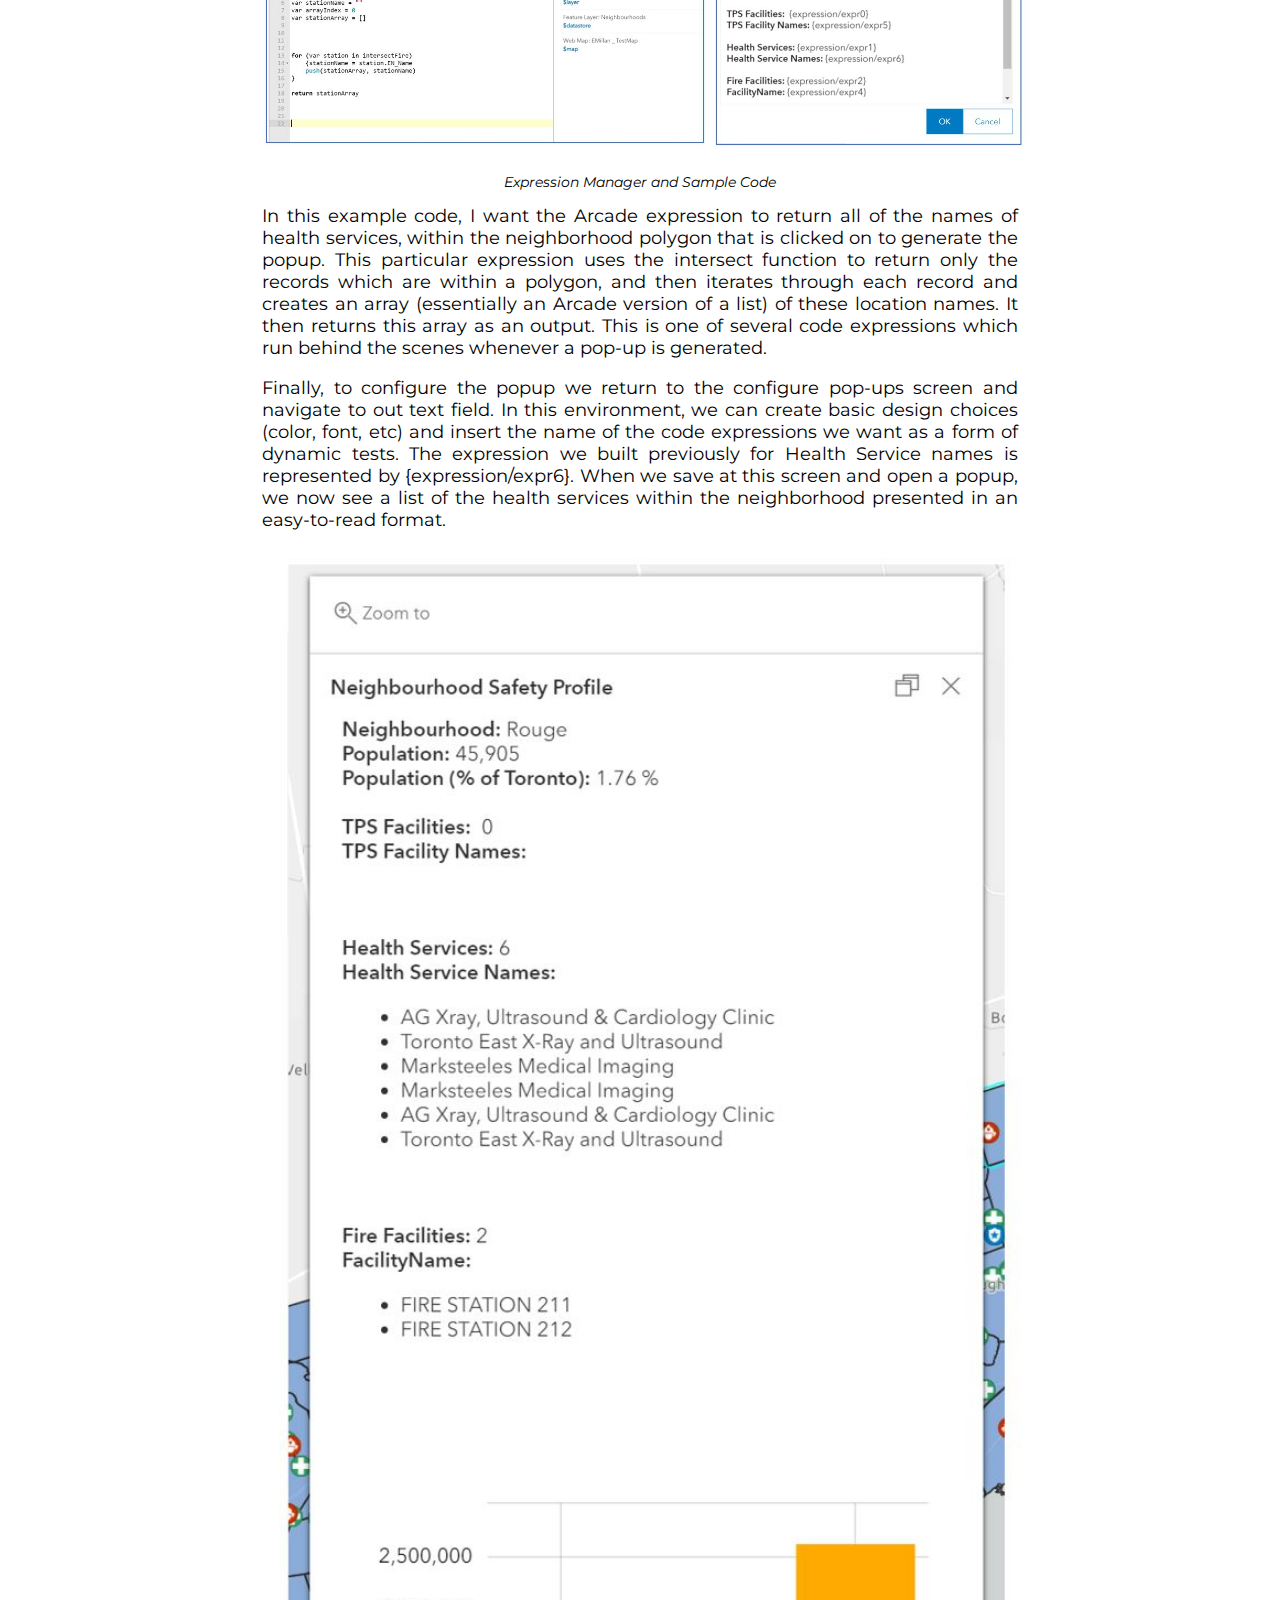
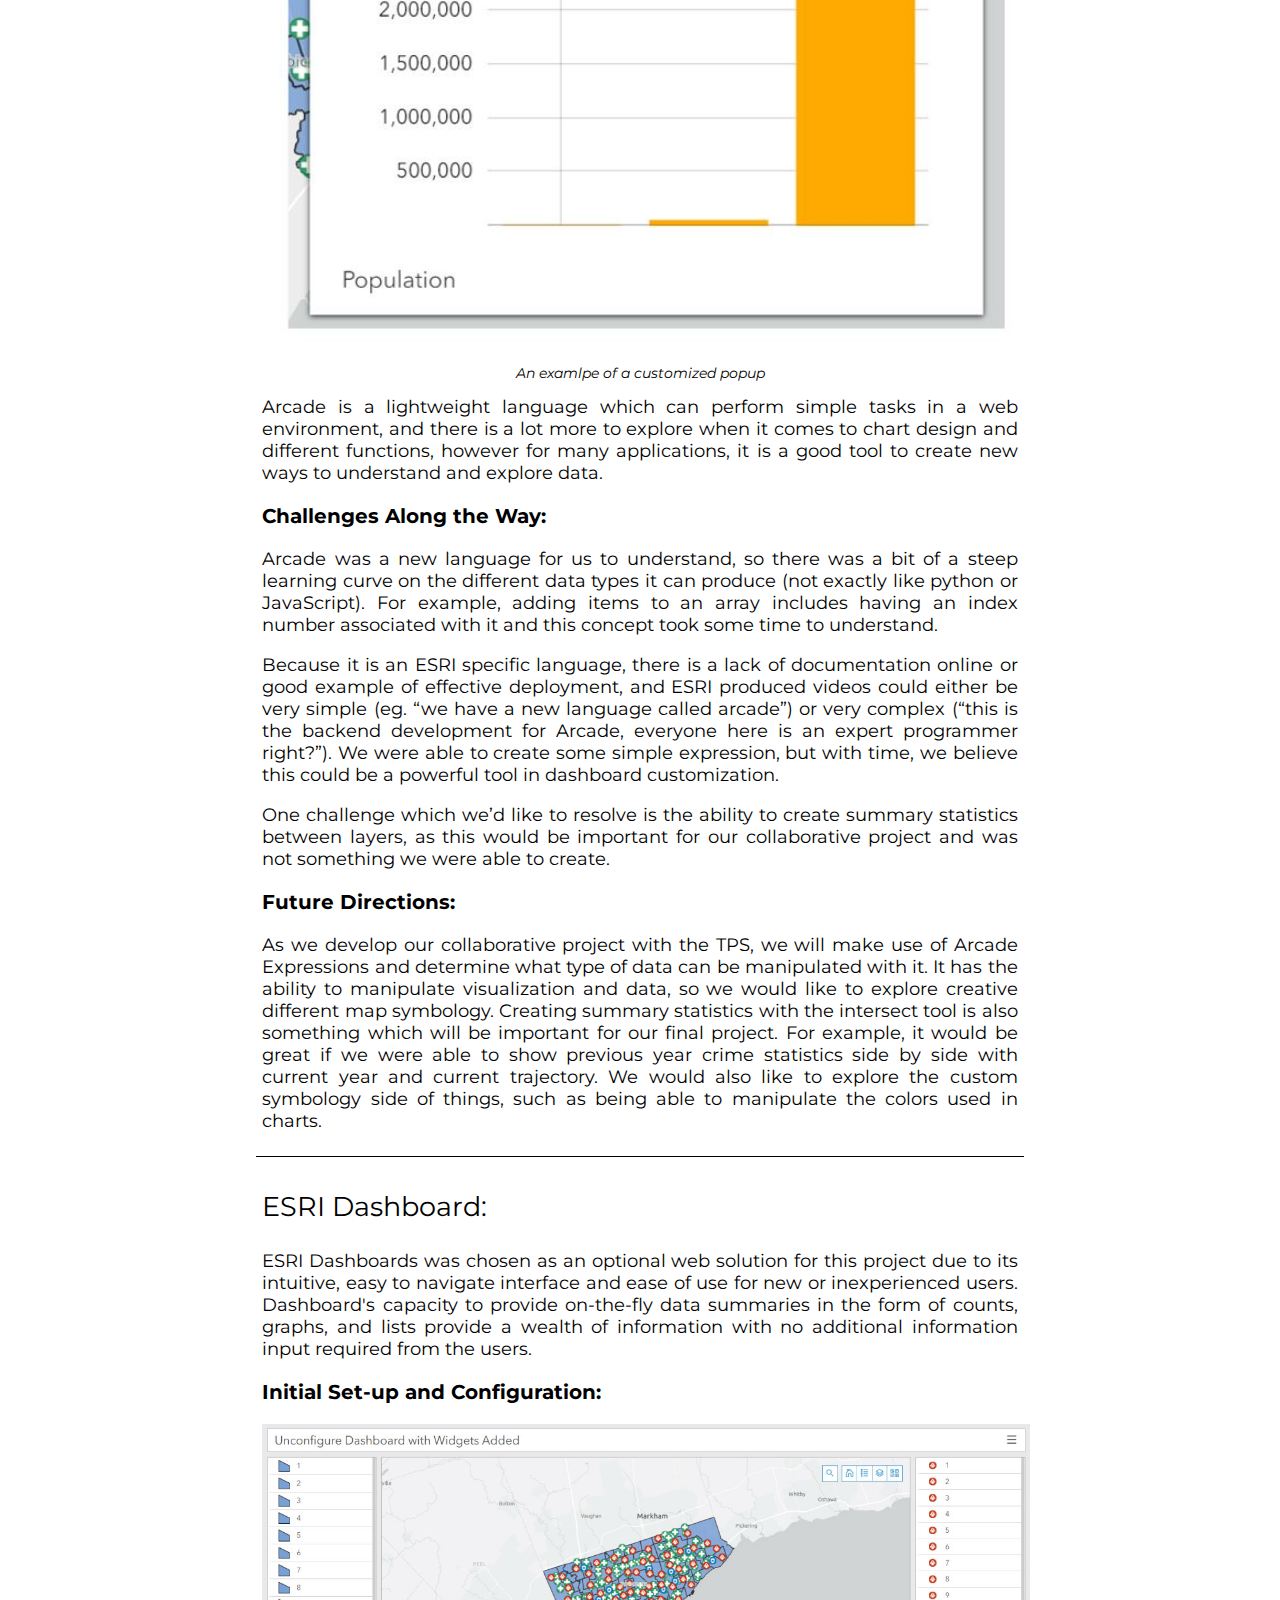
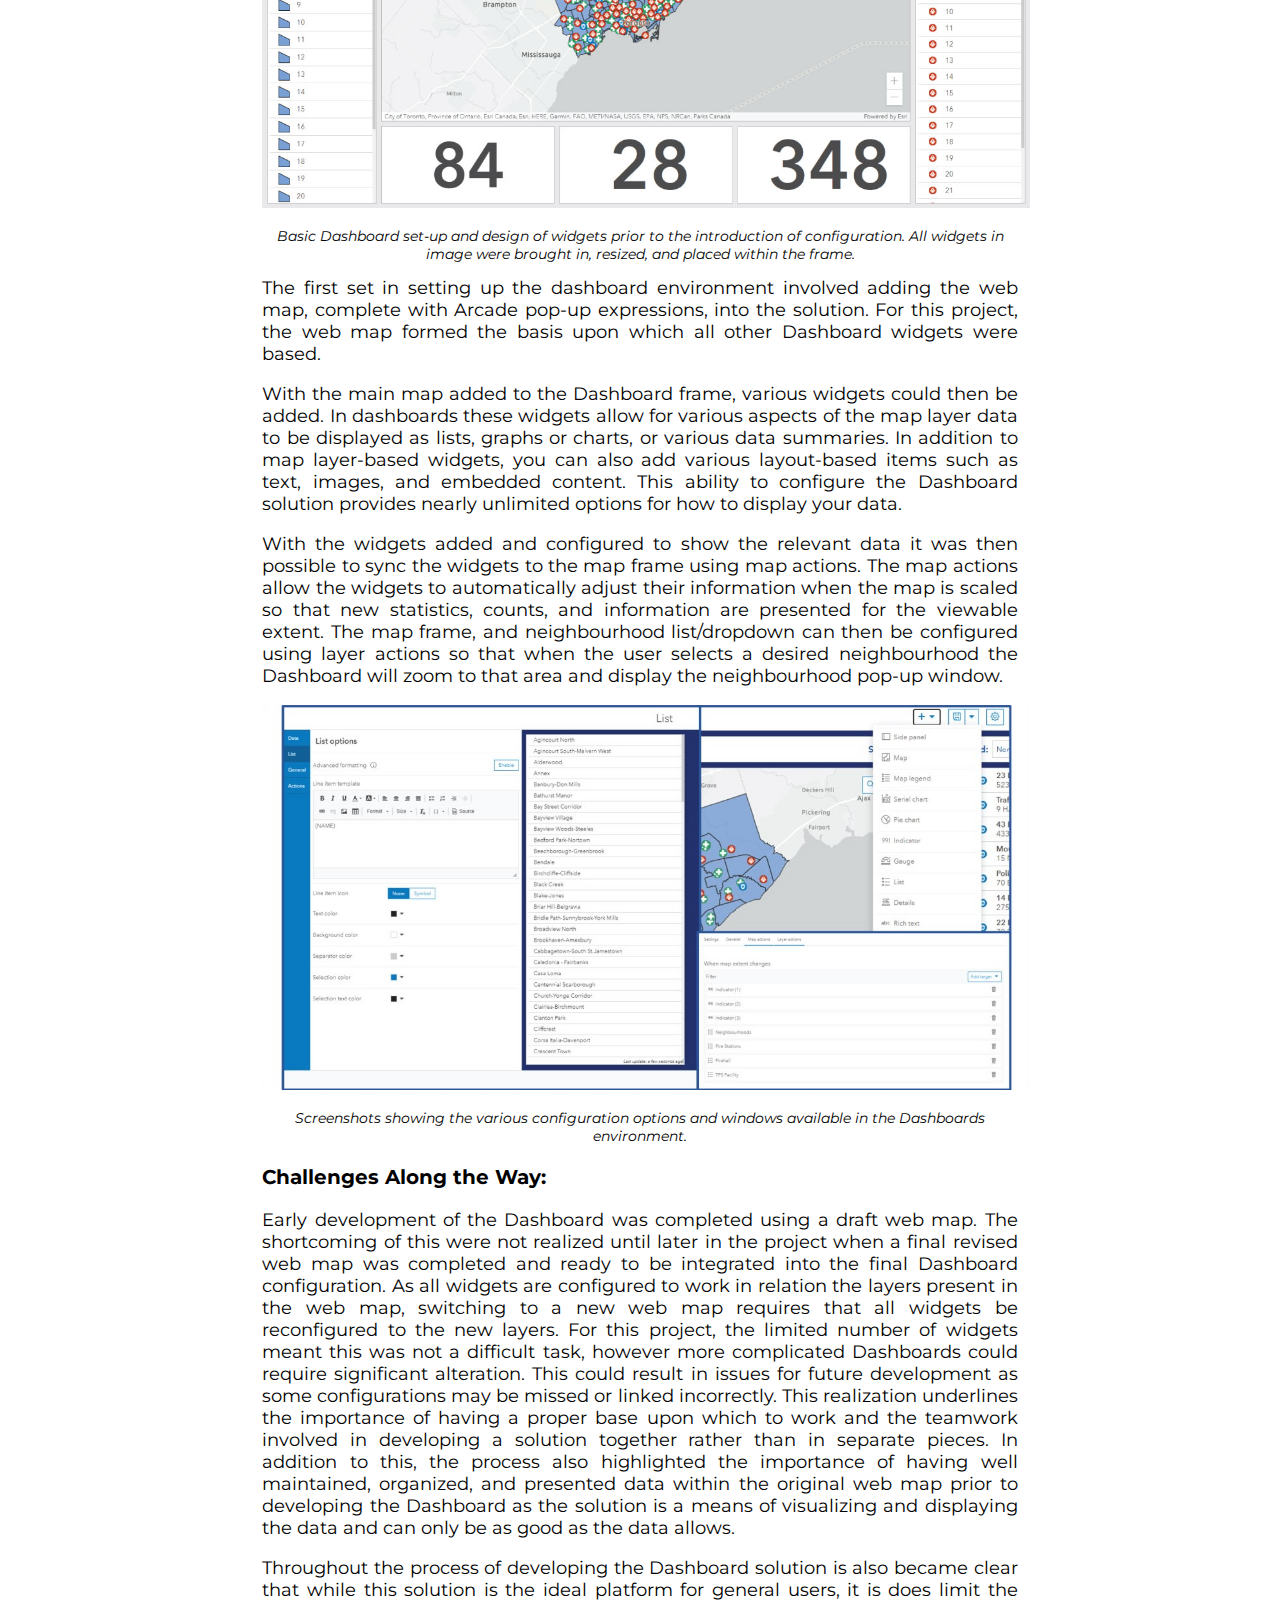
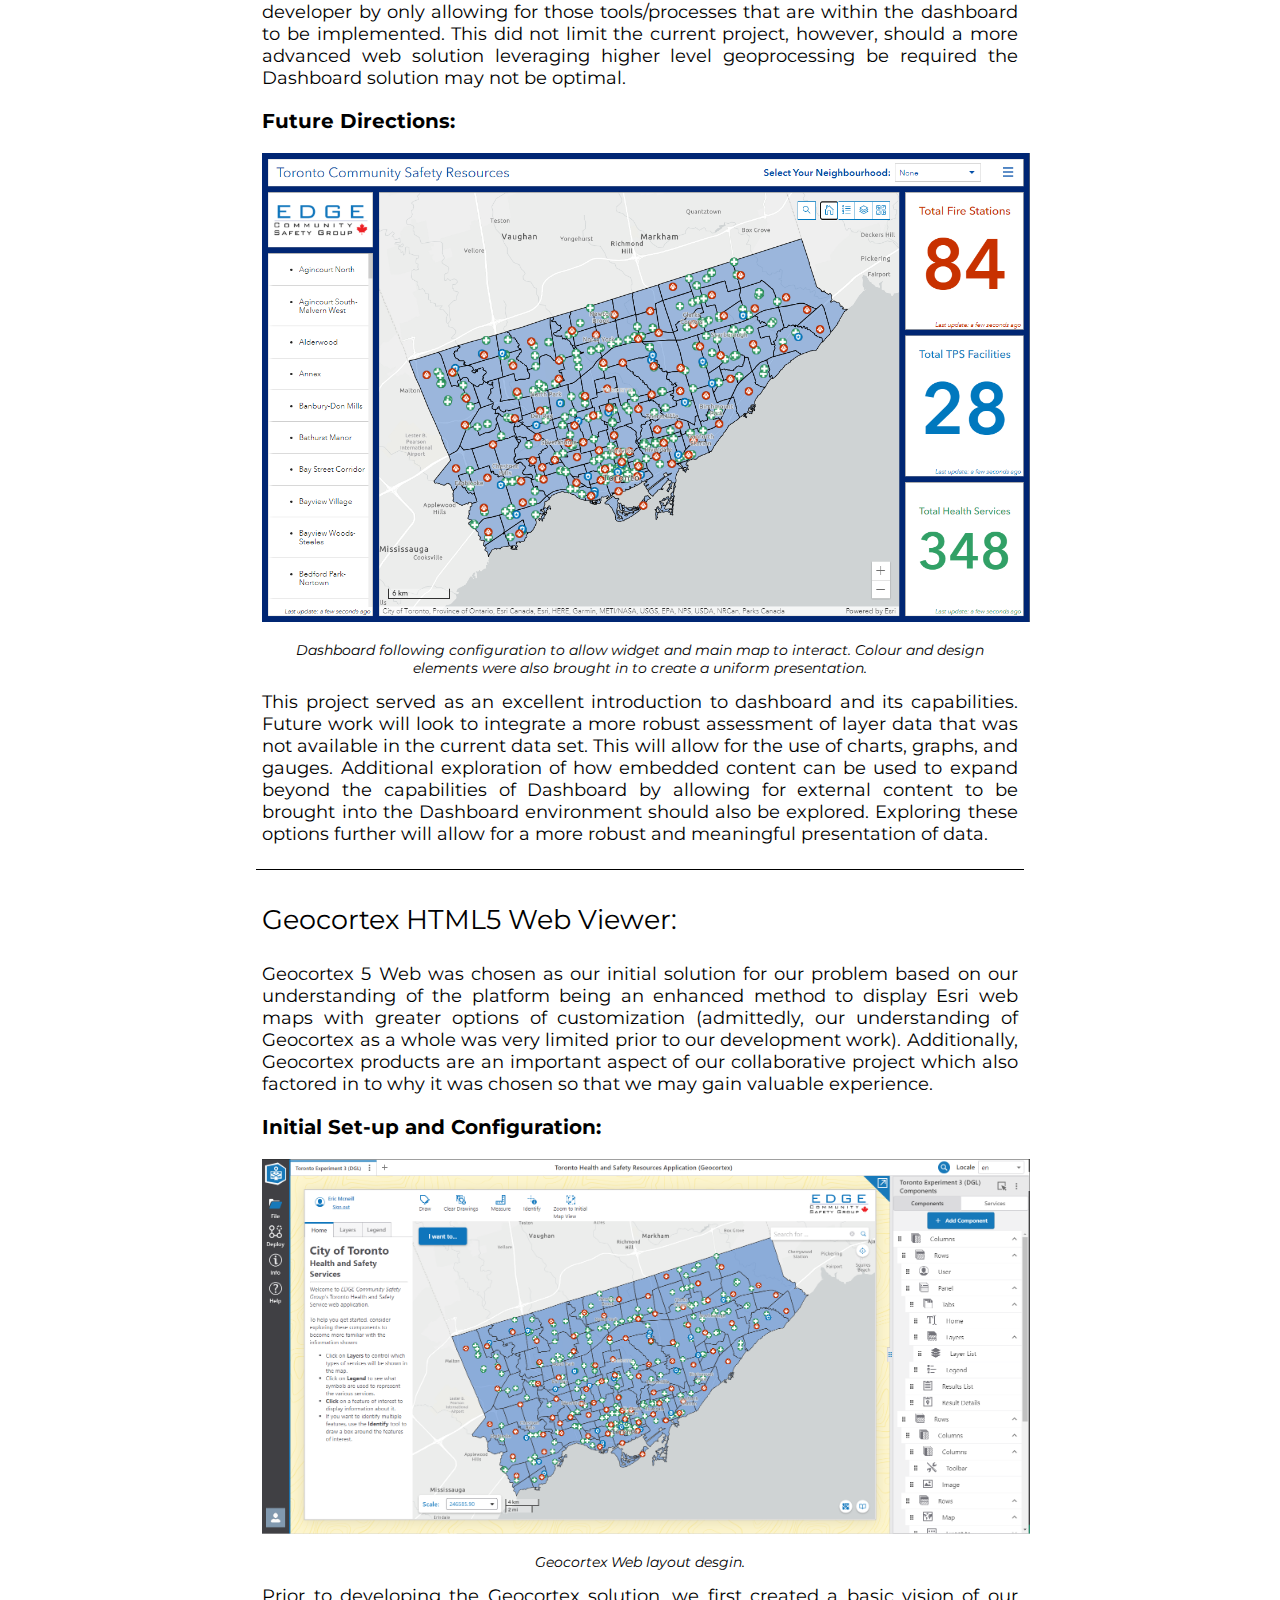
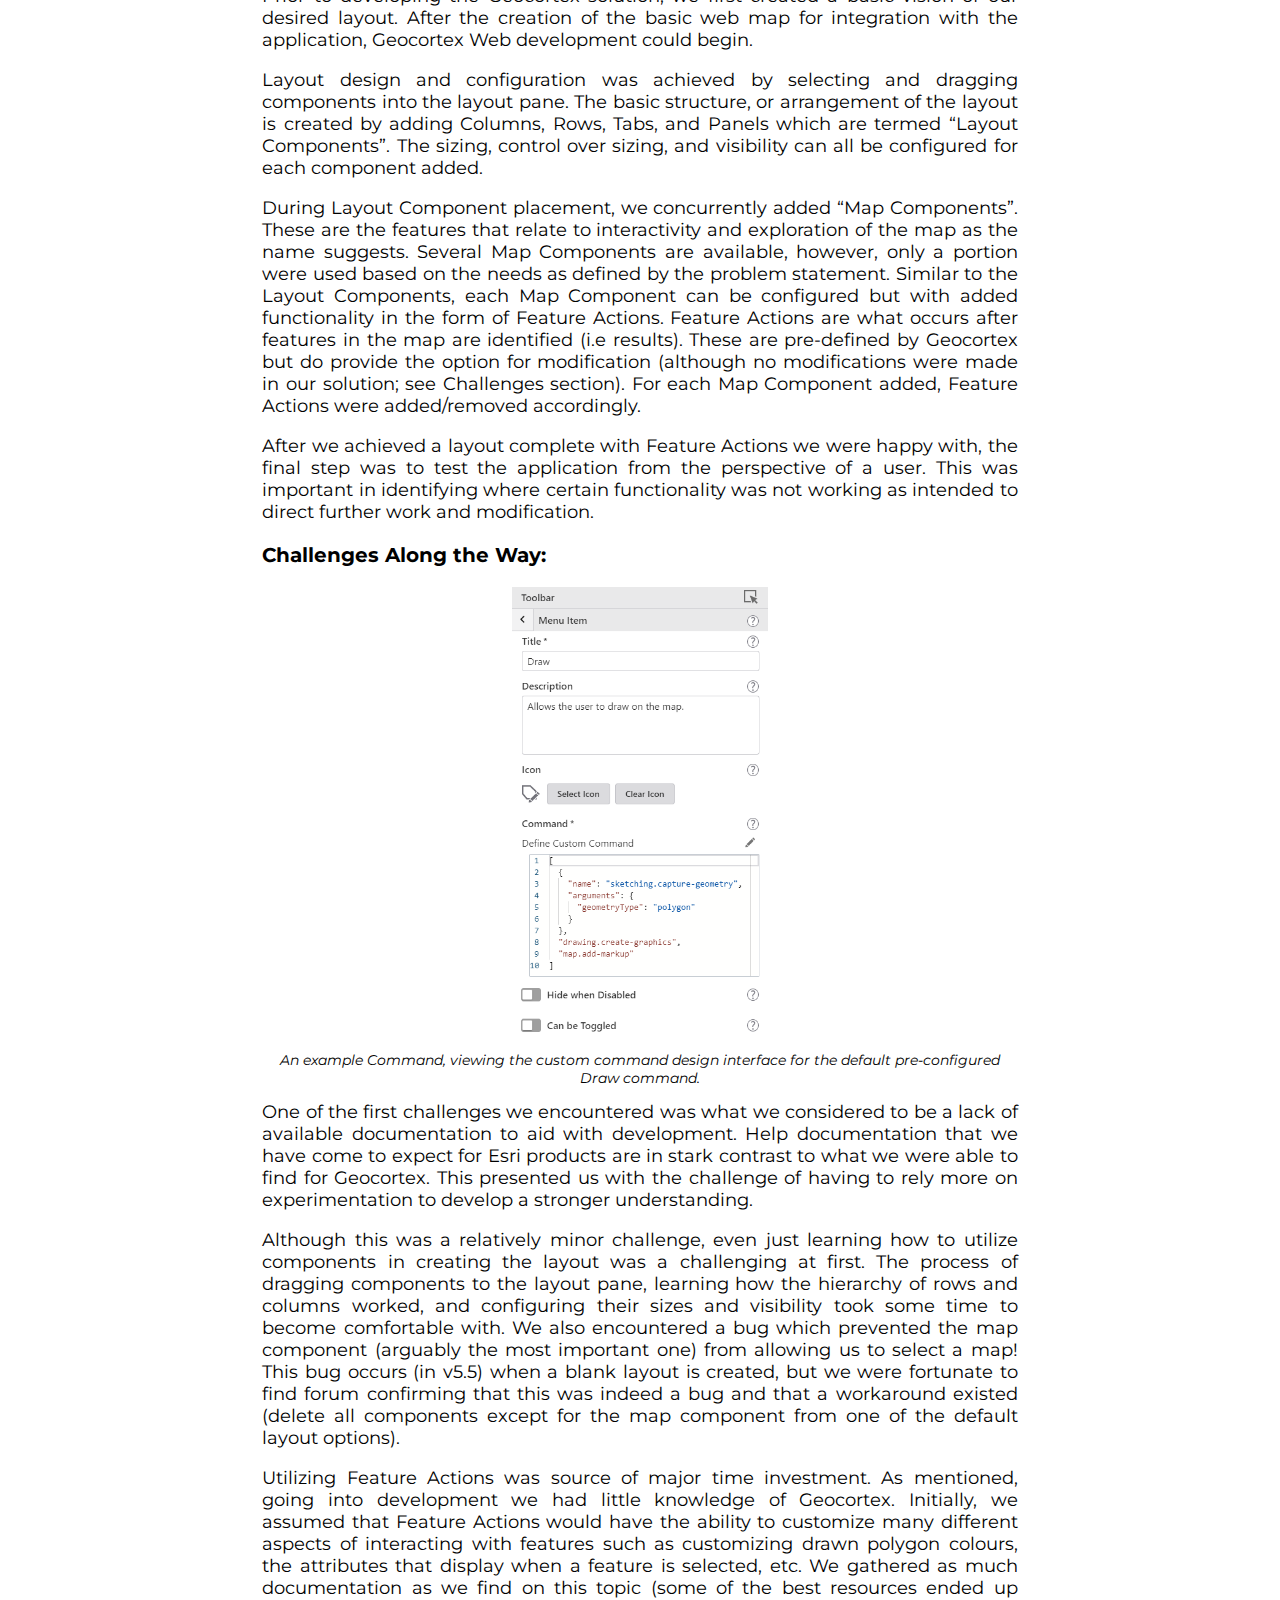
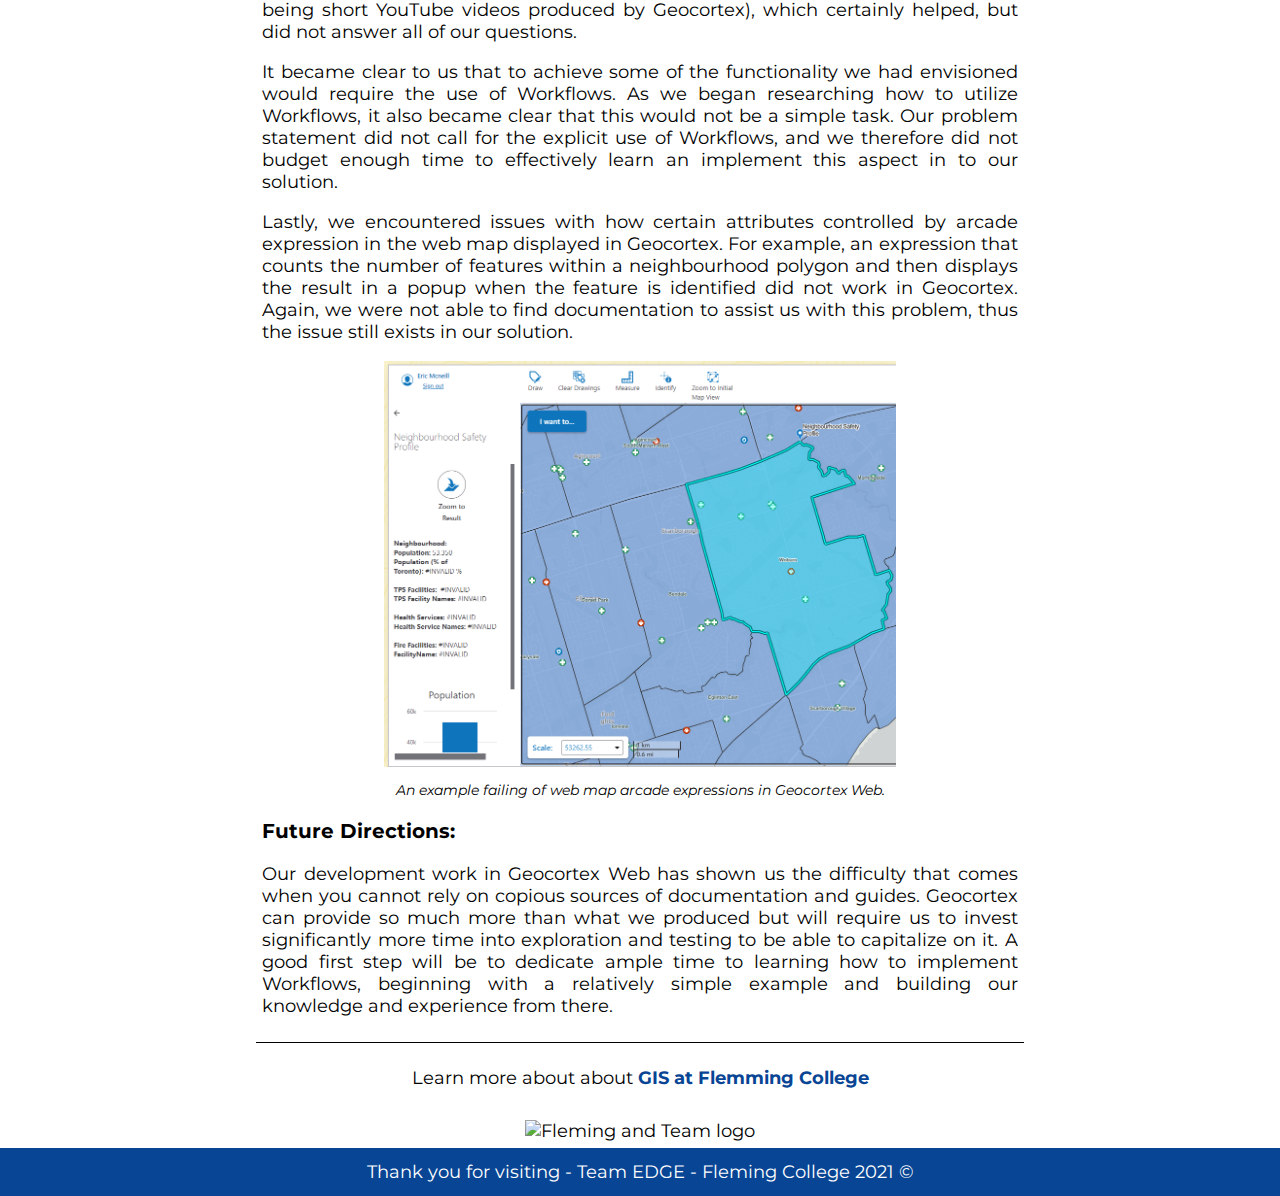
==== commit 15f10d3e: "Update project.html" ====
--- a/project.html
+++ b/project.html
@@ -42,9 +42,9 @@
 		
 <div class="block1">
 	<h1 class="title4"> Introduction </h1>
-	<p class ="generalText"> Currently, the data from the TPS is distributed among various web maps and contains more of a city-wide focus. This in turns leads to a negative user experience as it does not represent public safety information in the neighborhood level. To counter this, the TPS developed the Know Your Neighbourhood (KYN) app which acts as single application for viewing public safety data and information across Toronto neighborhoods. We were tasked with creating a web mapping solution that will allow users to view relevant data and information in a specific Toronto neighborhood, which would also be hosted in a single web environment (via Experience Builder). Moreover, our solution must meet the AODA (Accessibility for Ontarians with Disabilities Act) which is a law, setting out a process for enforcing accessibility standards. </p>
+	<p class ="generalText"> Currently, the data from the TPS is distributed among various web maps and contains more of a city-wide focus. This in turns leads to a negative user experience as it does not represent public safety information in the neighborhood level. To counter this, the TPS developed the Know Your Neighbourhood (KYN) app which acts as single application for viewing public safety data and information across Toronto neighborhoods. We were tasked with creating a web solution that allows users to view data and information in a specific neighborhood, which would be hosted in a single web environment (via Experience Builder). Moreover, our solution must meet the AODA (Accessibility for Ontarians with Disabilities Act) which is a law setting out a process for enforcing accessibility standards. </p>
 		
-		<p class ="generalText"> Both mapping solutions we created using Geocortex 5, Experience Builder, Arcade and Dashboards contains neighborhoods of Toronto and relevant public service information pertaining to each neighborhood such as hospital facilities, fire halls and police stations. Arcade programming was used to confiture the pop-ups in the Dashboard environment as well as using the Experience Builder which was used to host both solutions in a single environment. Other meaningful information is displayed within each neighborhood such as population, demographics and census information and these solutions will be shared to the clients, general public and professional users.  </p>
+		<p class ="generalText"> Both mapping solutions were created using Geocortex 5, Experience Builder, Arcade and Dashboards containing neighborhoods of Toronto and relevant public service information such as hospital facilities, fire halls and police stations. Arcade programming was used to configure the pop-ups in the Dashboard environment as well as using the Experience Builder to host both solutions in a single environment. Other meaningful information is displayed within each neighborhood such as population, demographics and census information and these solutions will be shared to the clients, general public and professional users.  </p>
 	
 	<div>
 		<img class="move1" alt="Intro" src="images/intro.png" width = 300px height = 300px;>
--- a/style.css
+++ b/style.css
@@ -175,7 +175,7 @@
 }
 
 .block5 {
-	width: auto;
+	width: 30vw;
 	margin-top: 0;
 	margin-left: 1vw;
 	margin-right:1vw;
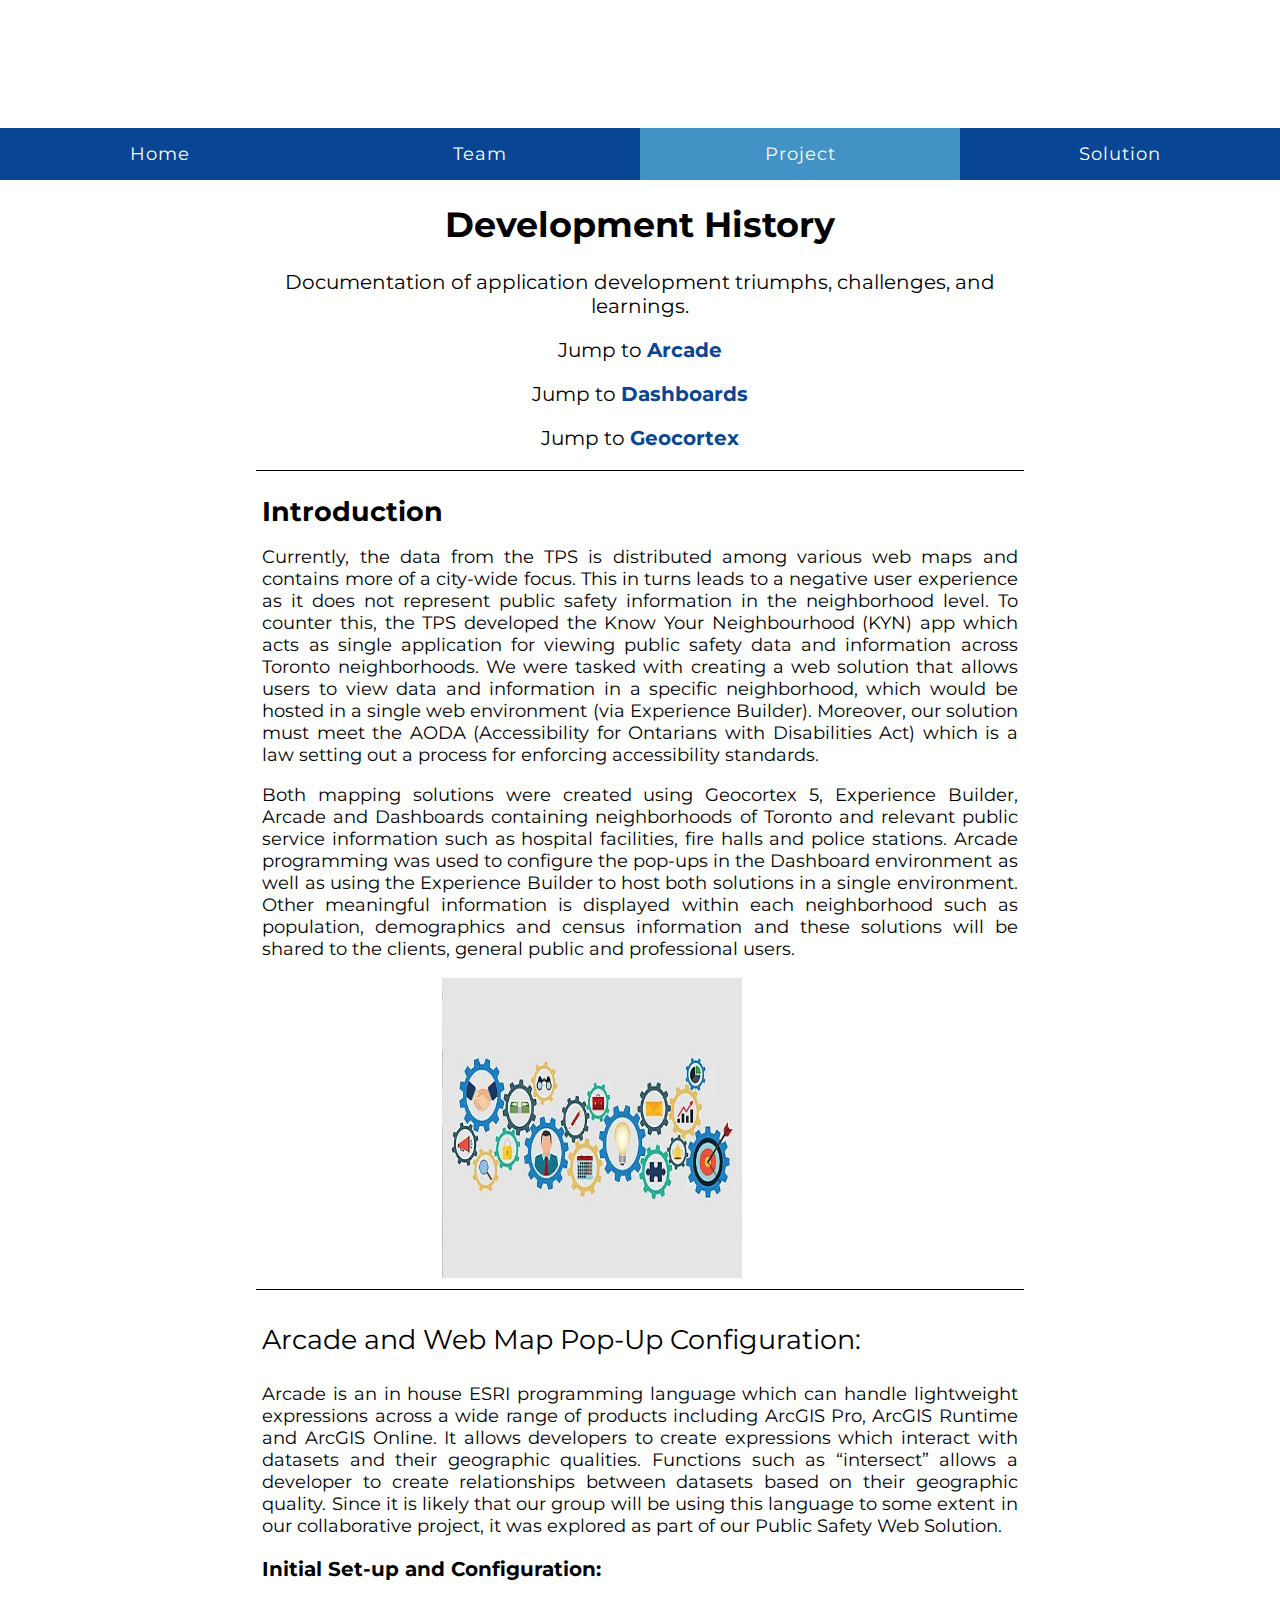
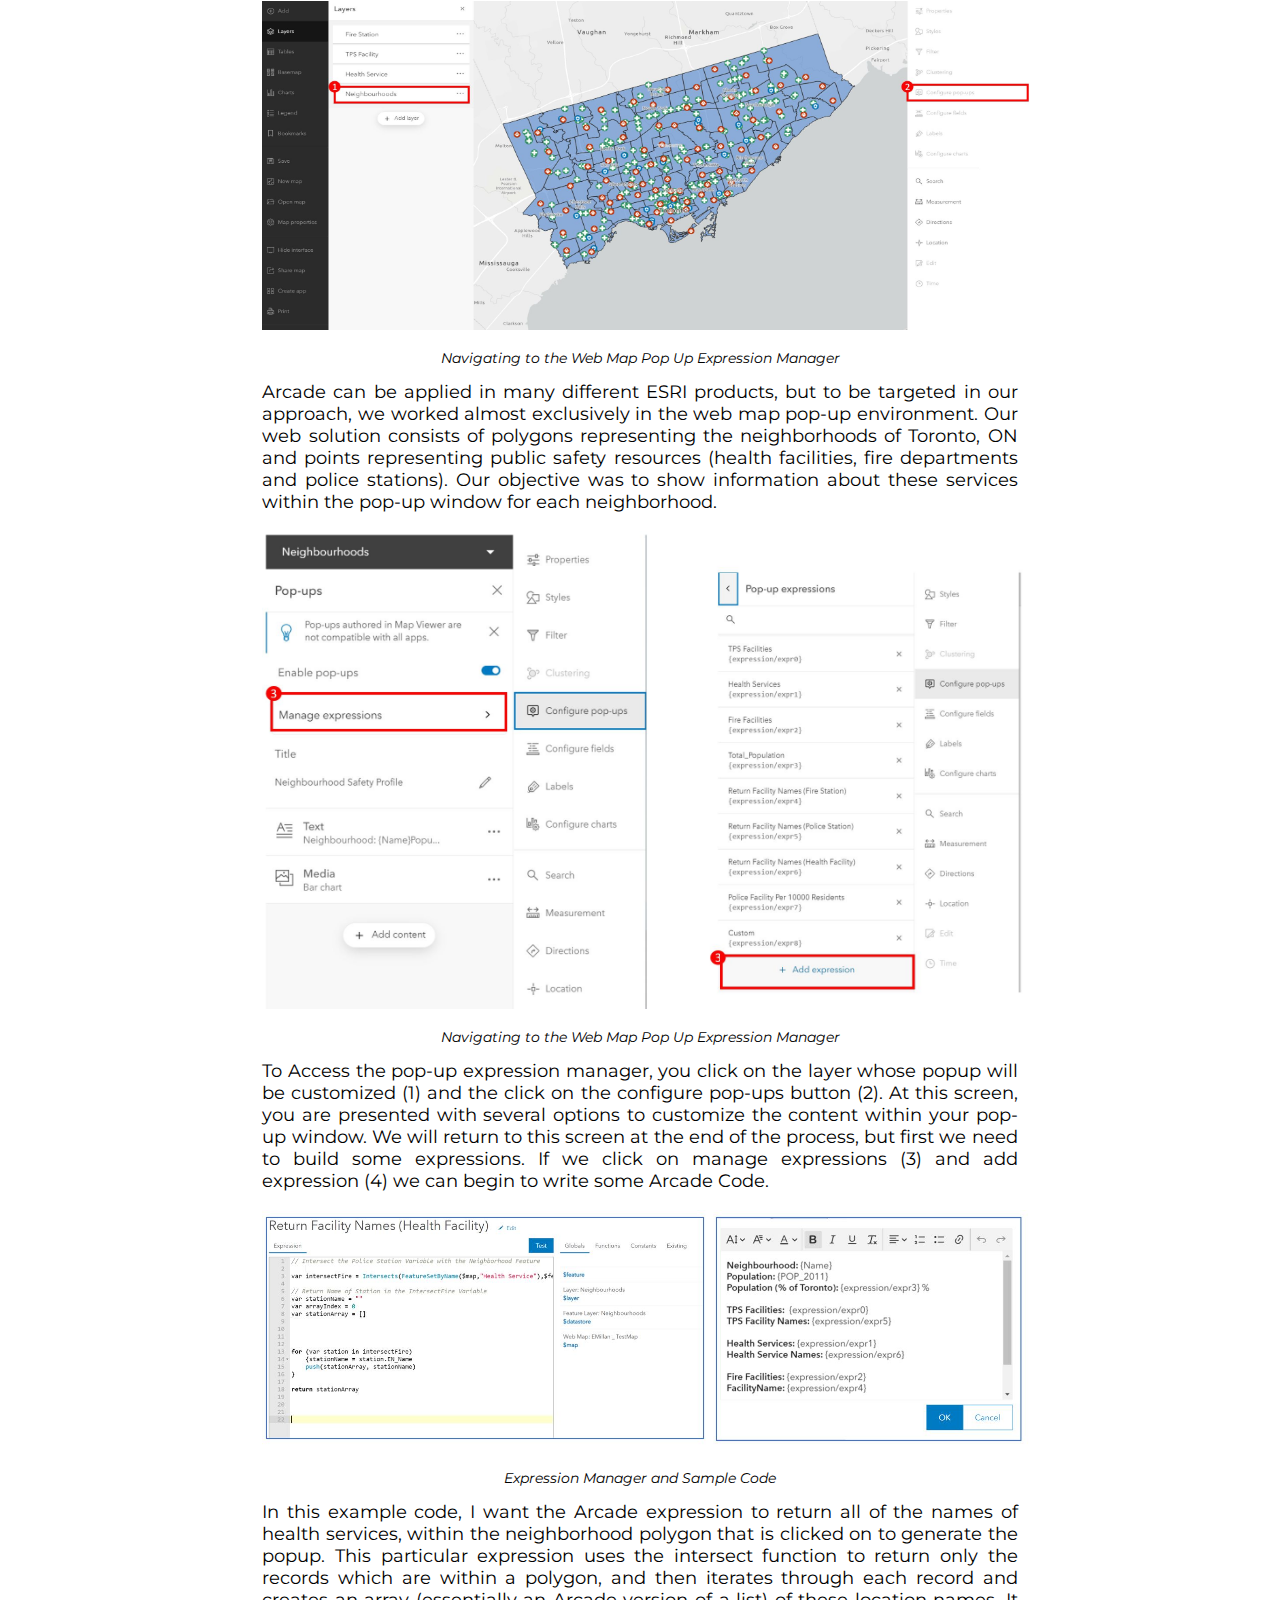
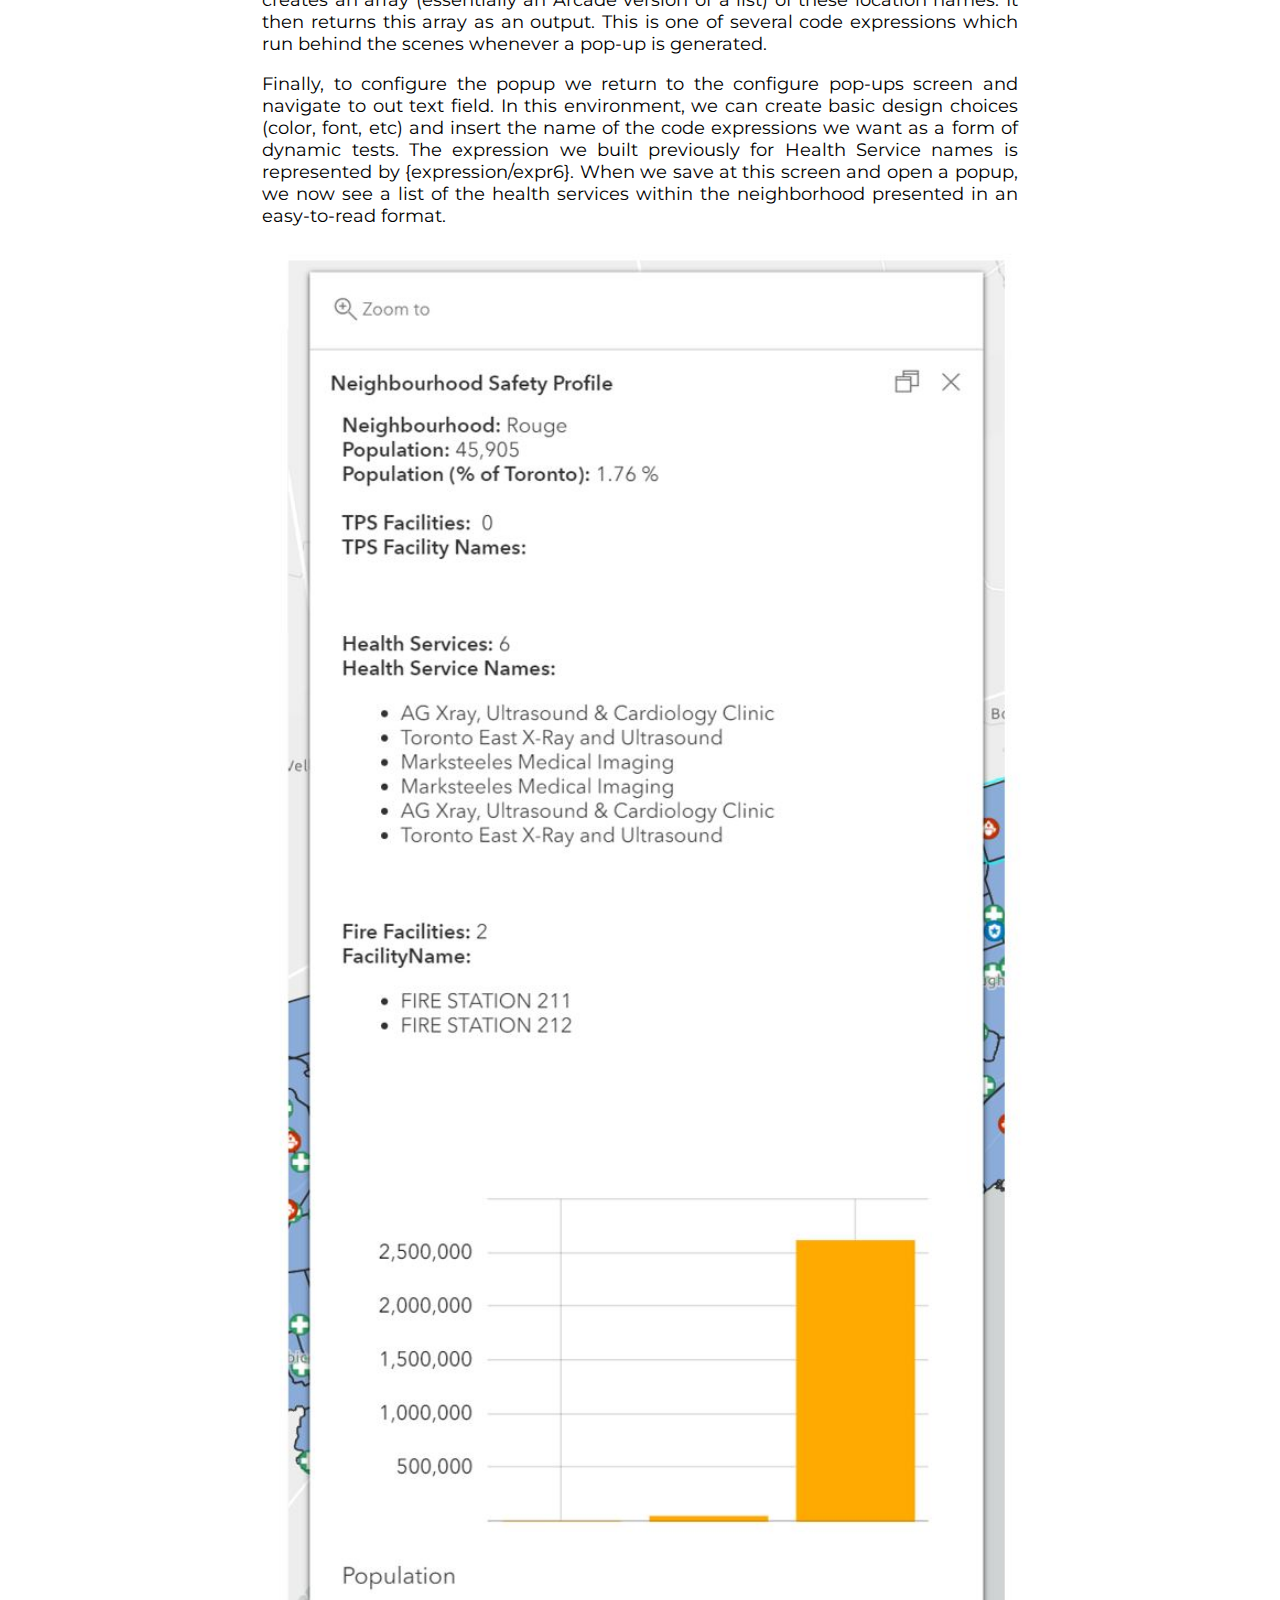
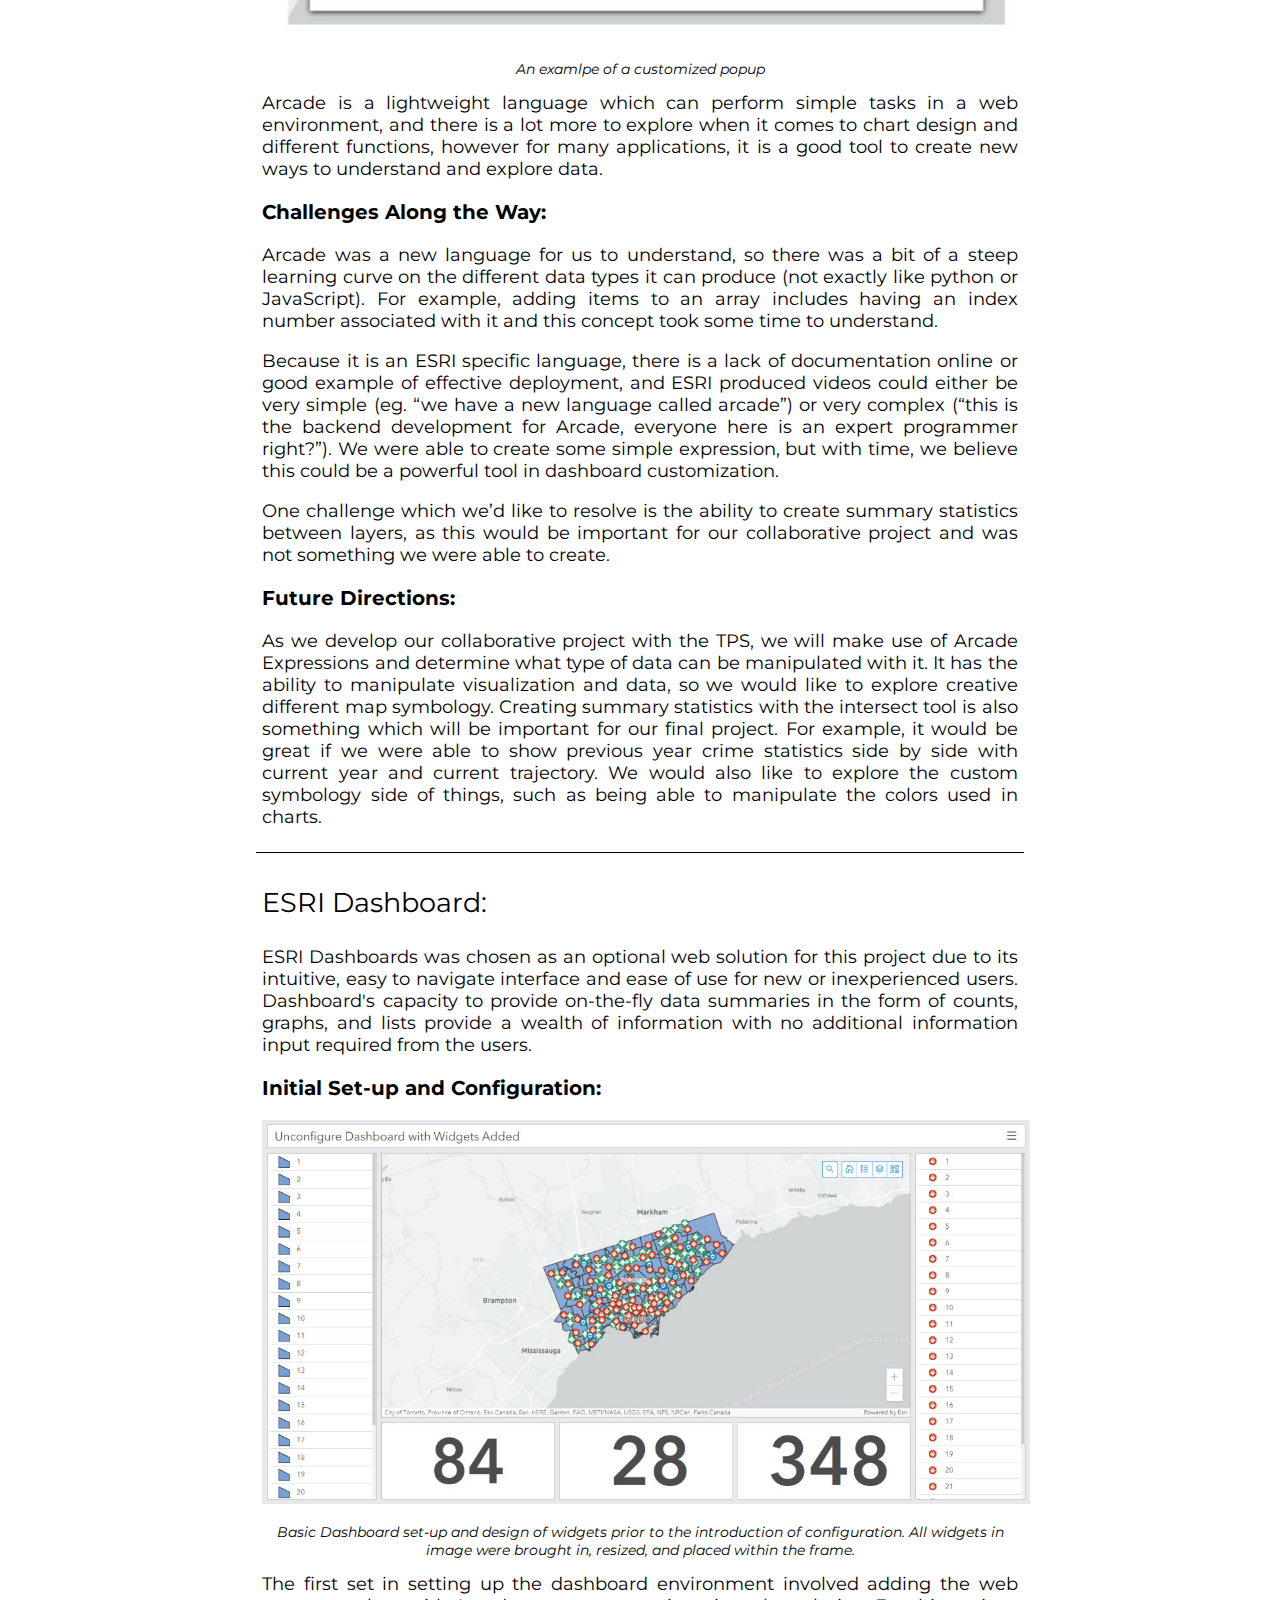
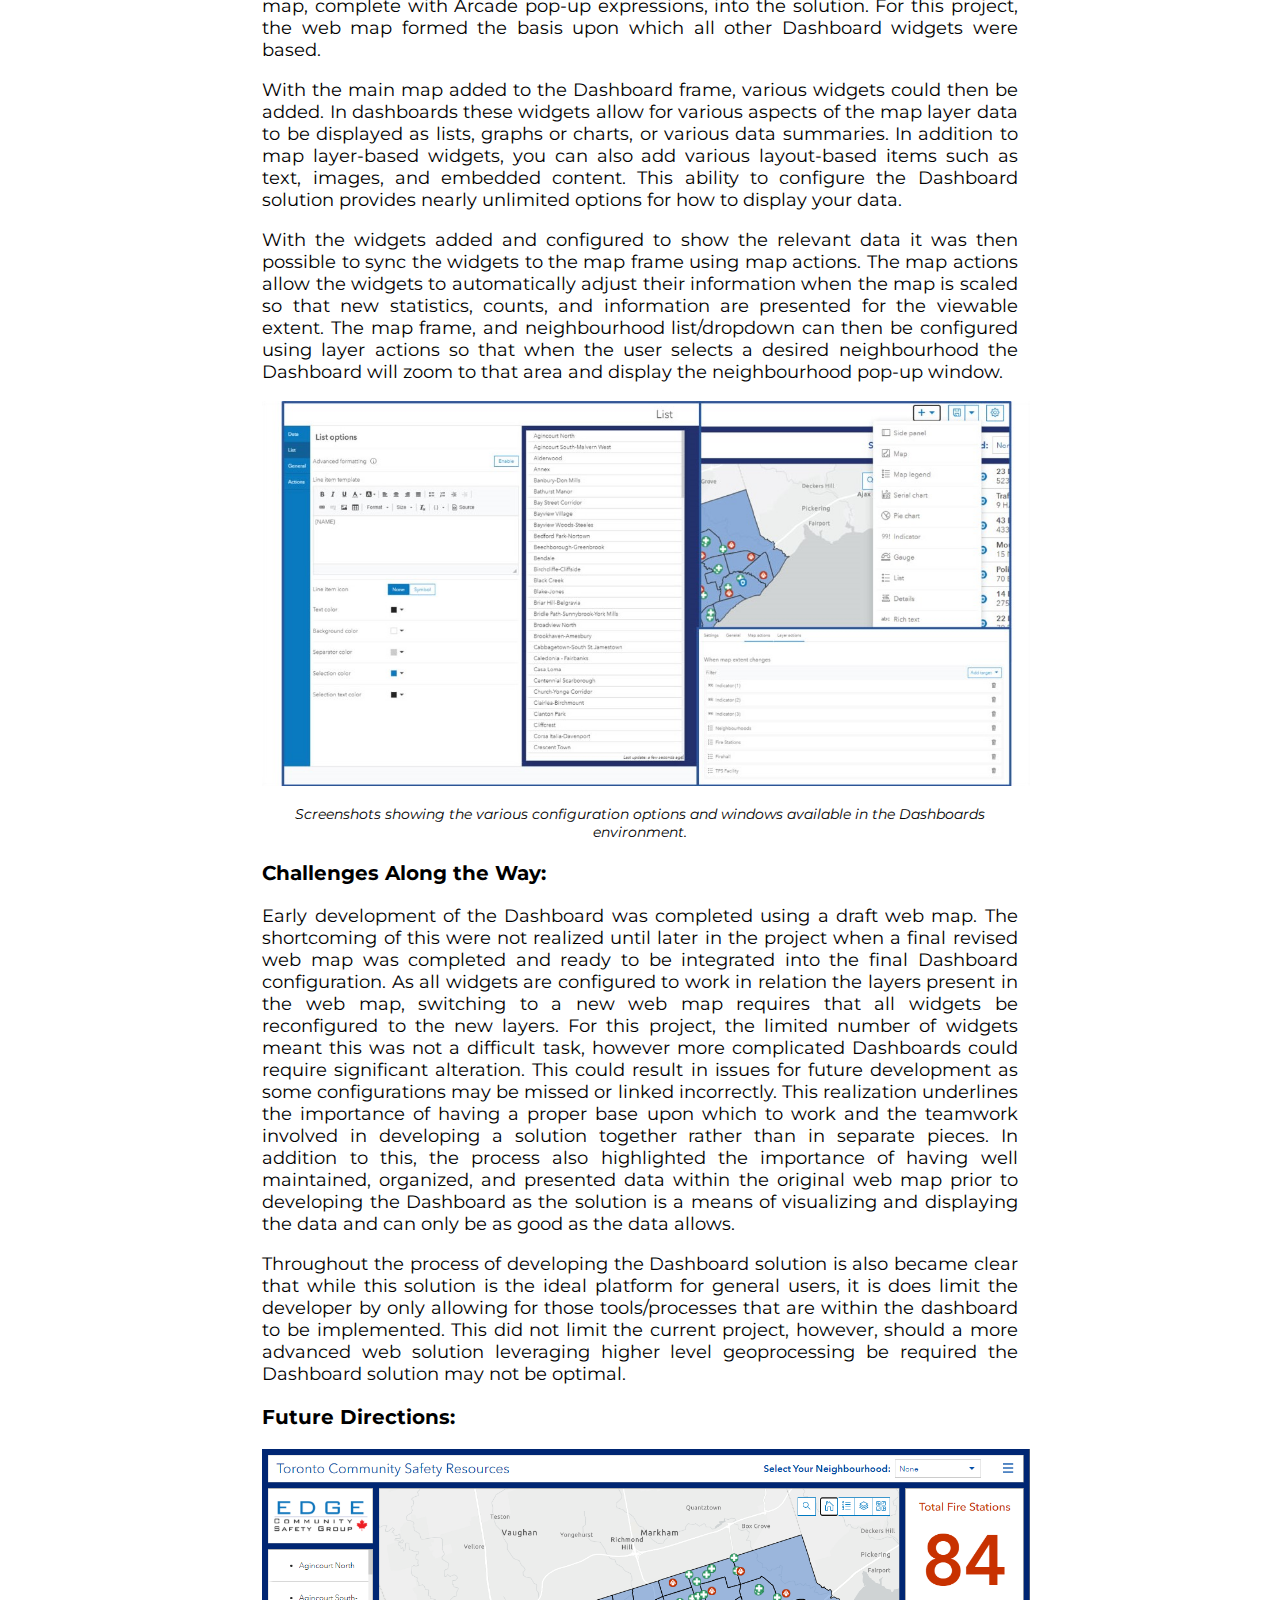
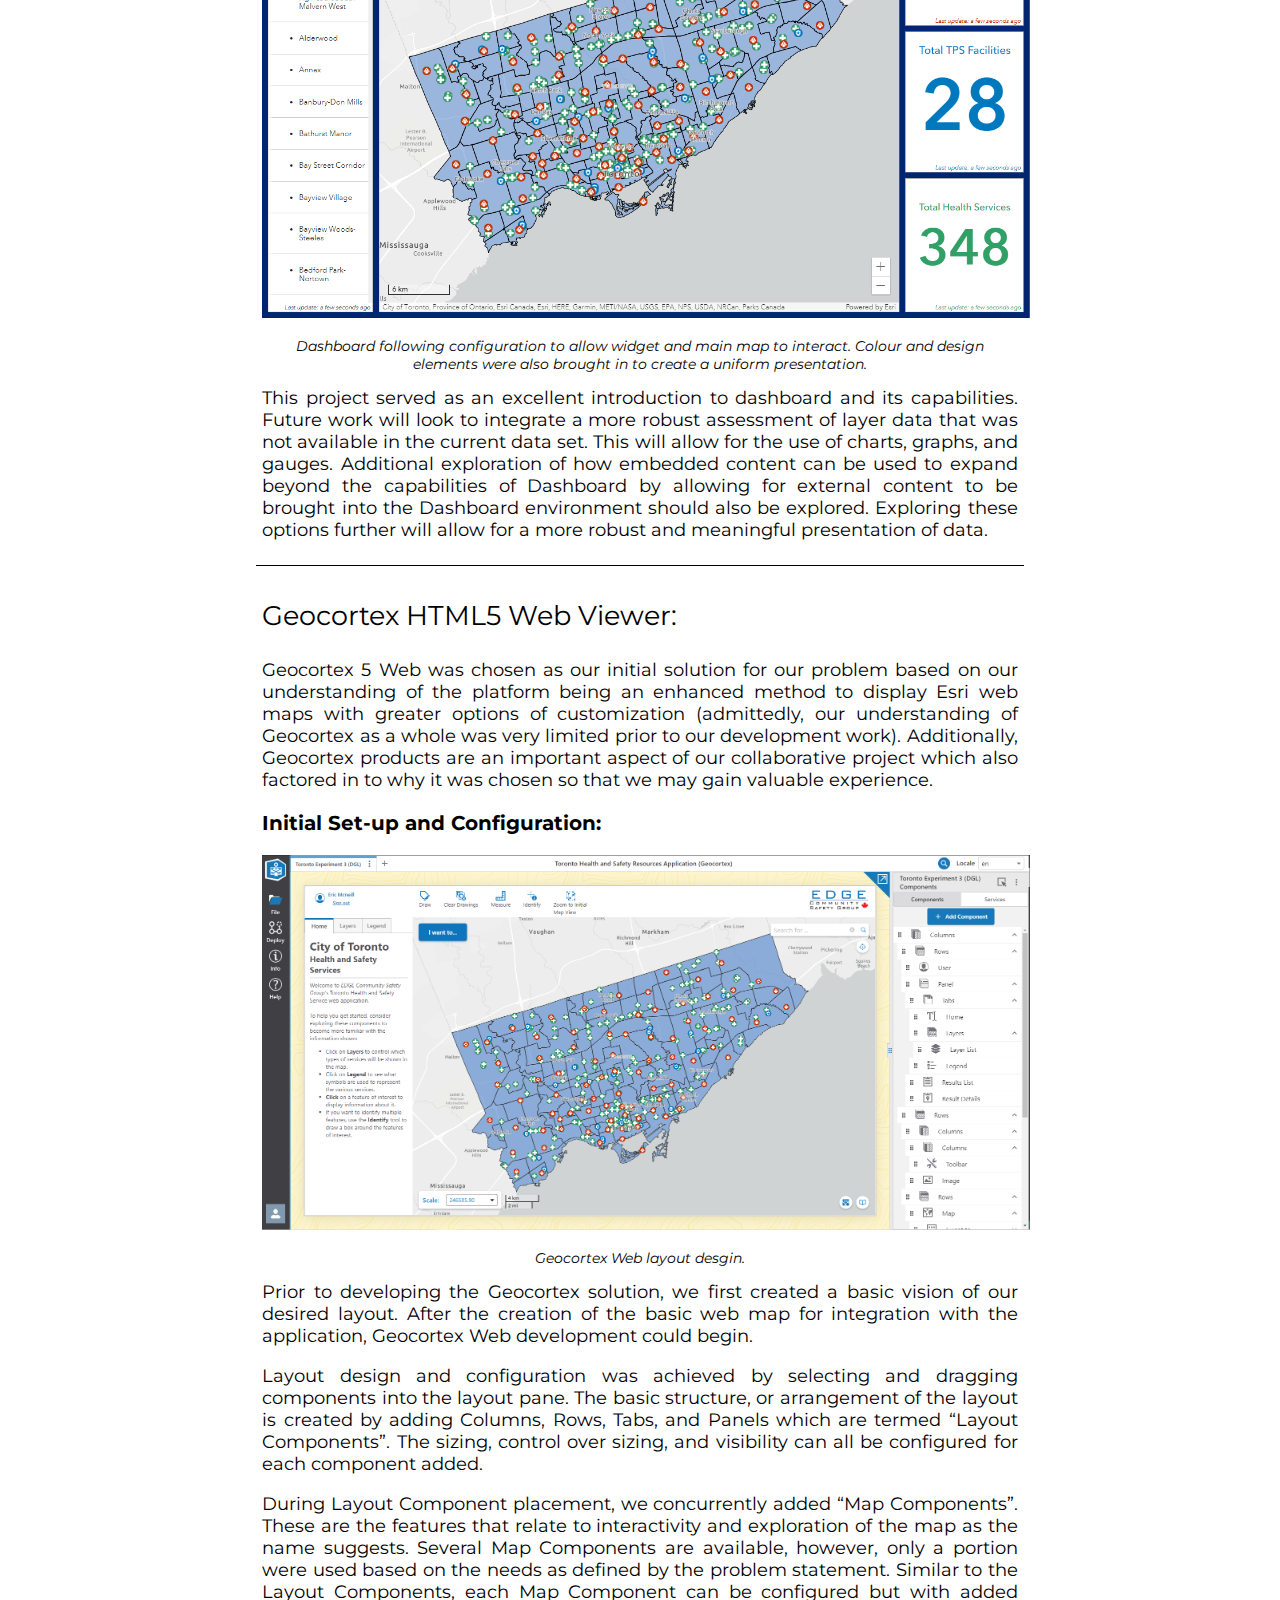
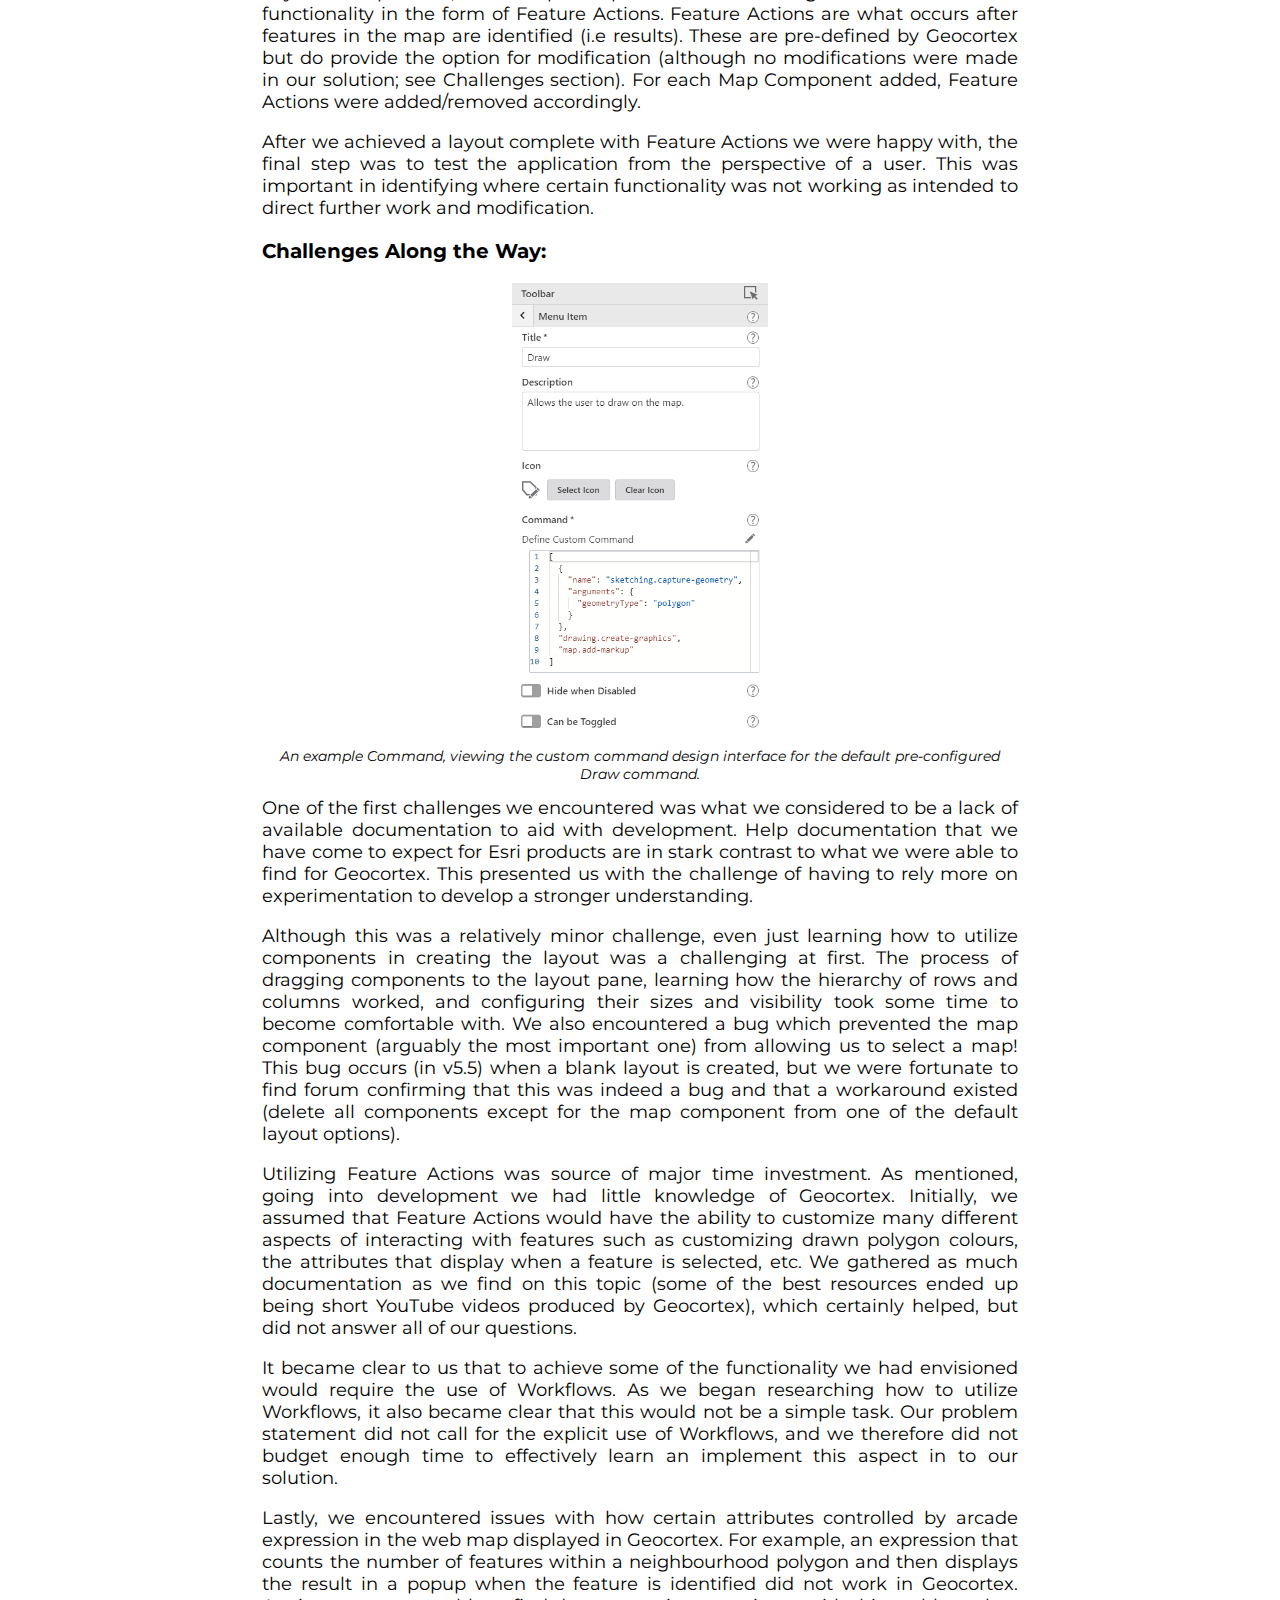
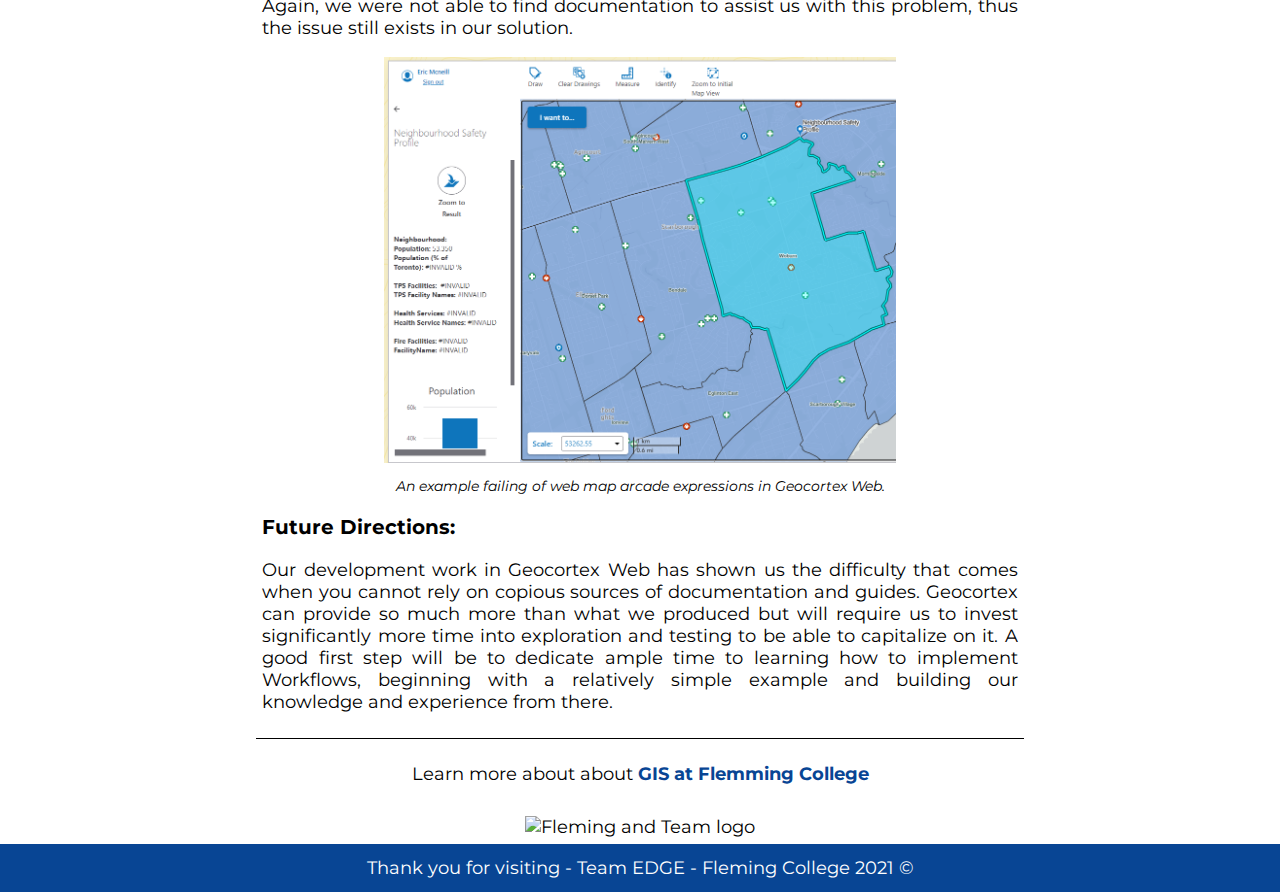
==== commit eab39143: "Update project.html" ====
--- a/project.html
+++ b/project.html
@@ -49,8 +49,6 @@
 	<div>
 		<img class="move1" alt="Intro" src="images/intro.png" width = 300px height = 300px;>
 	</div>
-
-<p class ="generalText"> The website containing our project contains a variety of sections that outlining the process undertaken to complete the project as of now. The information on this web page includes the home page which goes over how our project meets the problem statement outlining the ideal, reality, consequence, and the proposal sections. The next section overviews each individual team member and a brief biography of each member. Followed by that includes the project section which goes over the development and documentation of the two web solutions, Dashboards and Geocortex as well as the Arcade programming configuration that was used for Dashboards. The final component of the website is the solutions page which goes over the final two solutions created for our project as of now, the ArcGIS Dashboards and the Geocortex 5 solutions. Challenges for the project and initial setup and configuration of each solution is described as well along with the future directions each solution can be taken in.  </p>
 </div>
 
 <!-- ARCADE -->
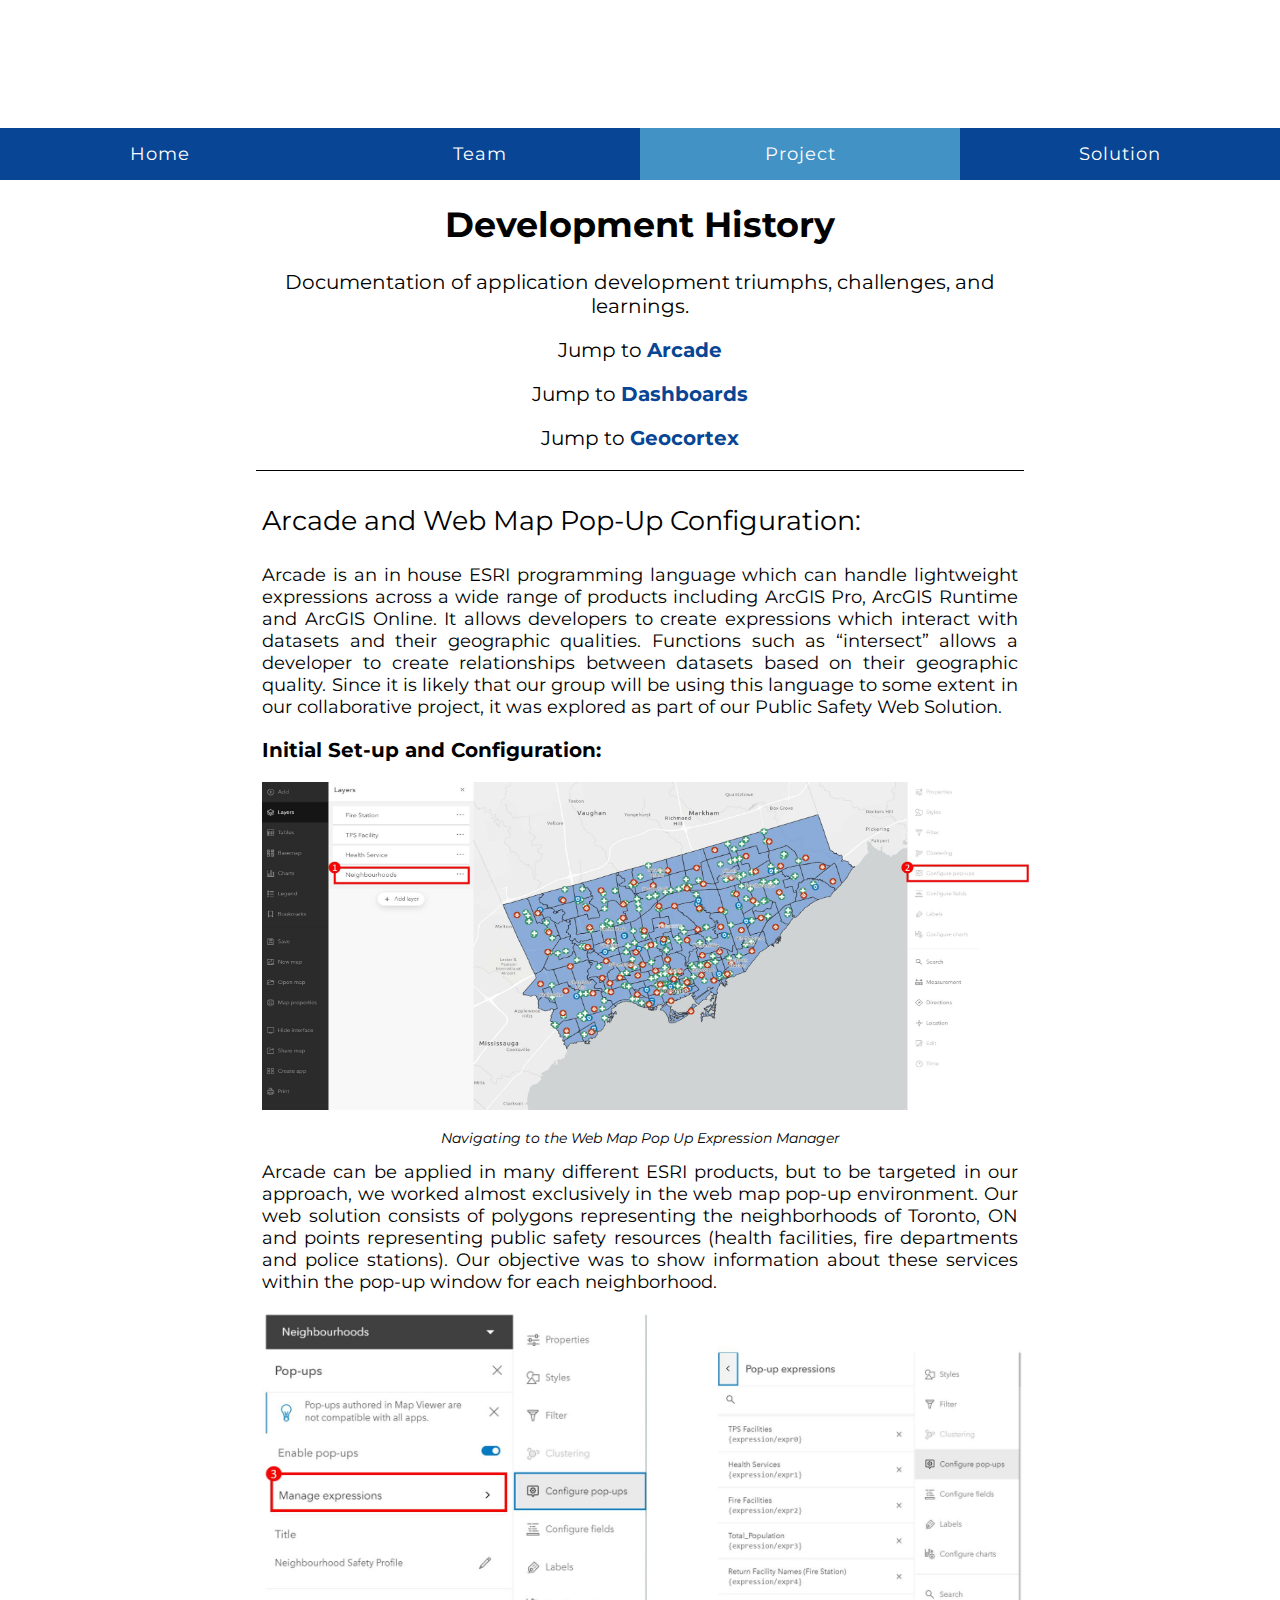
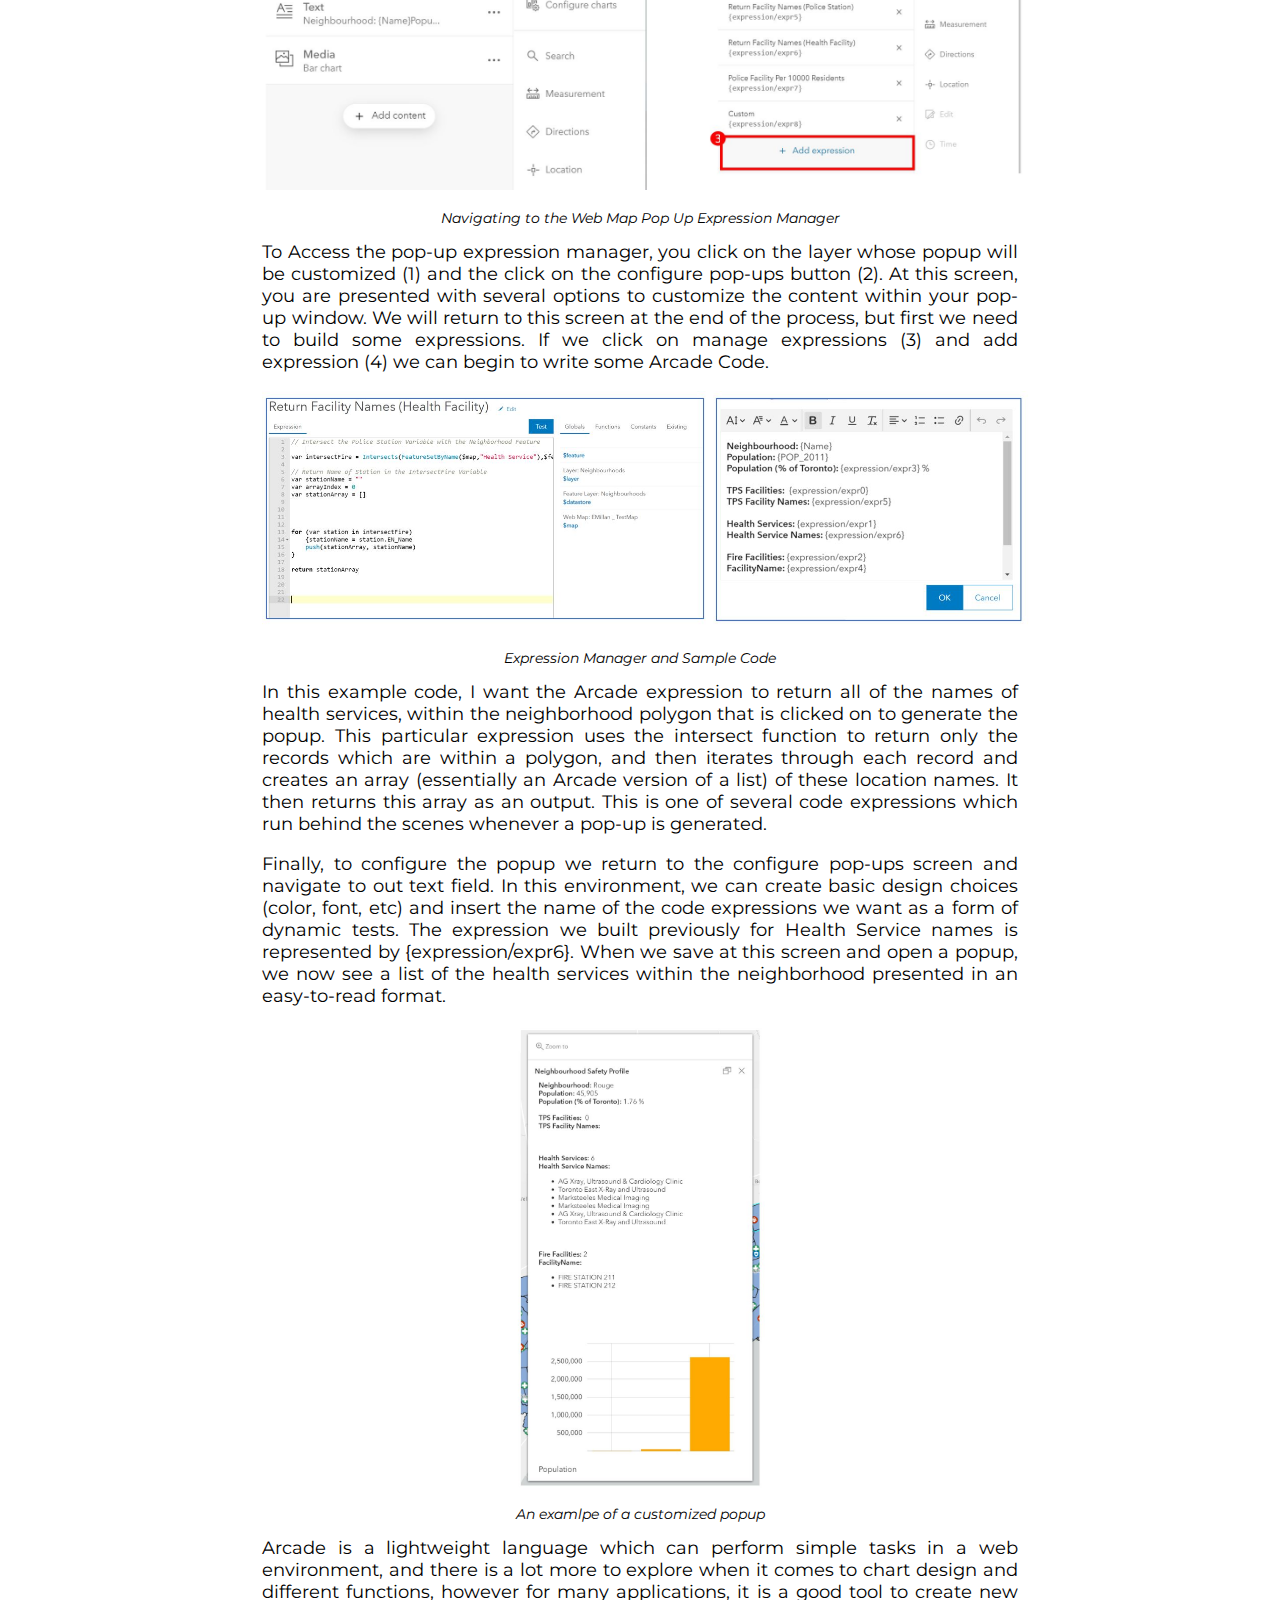
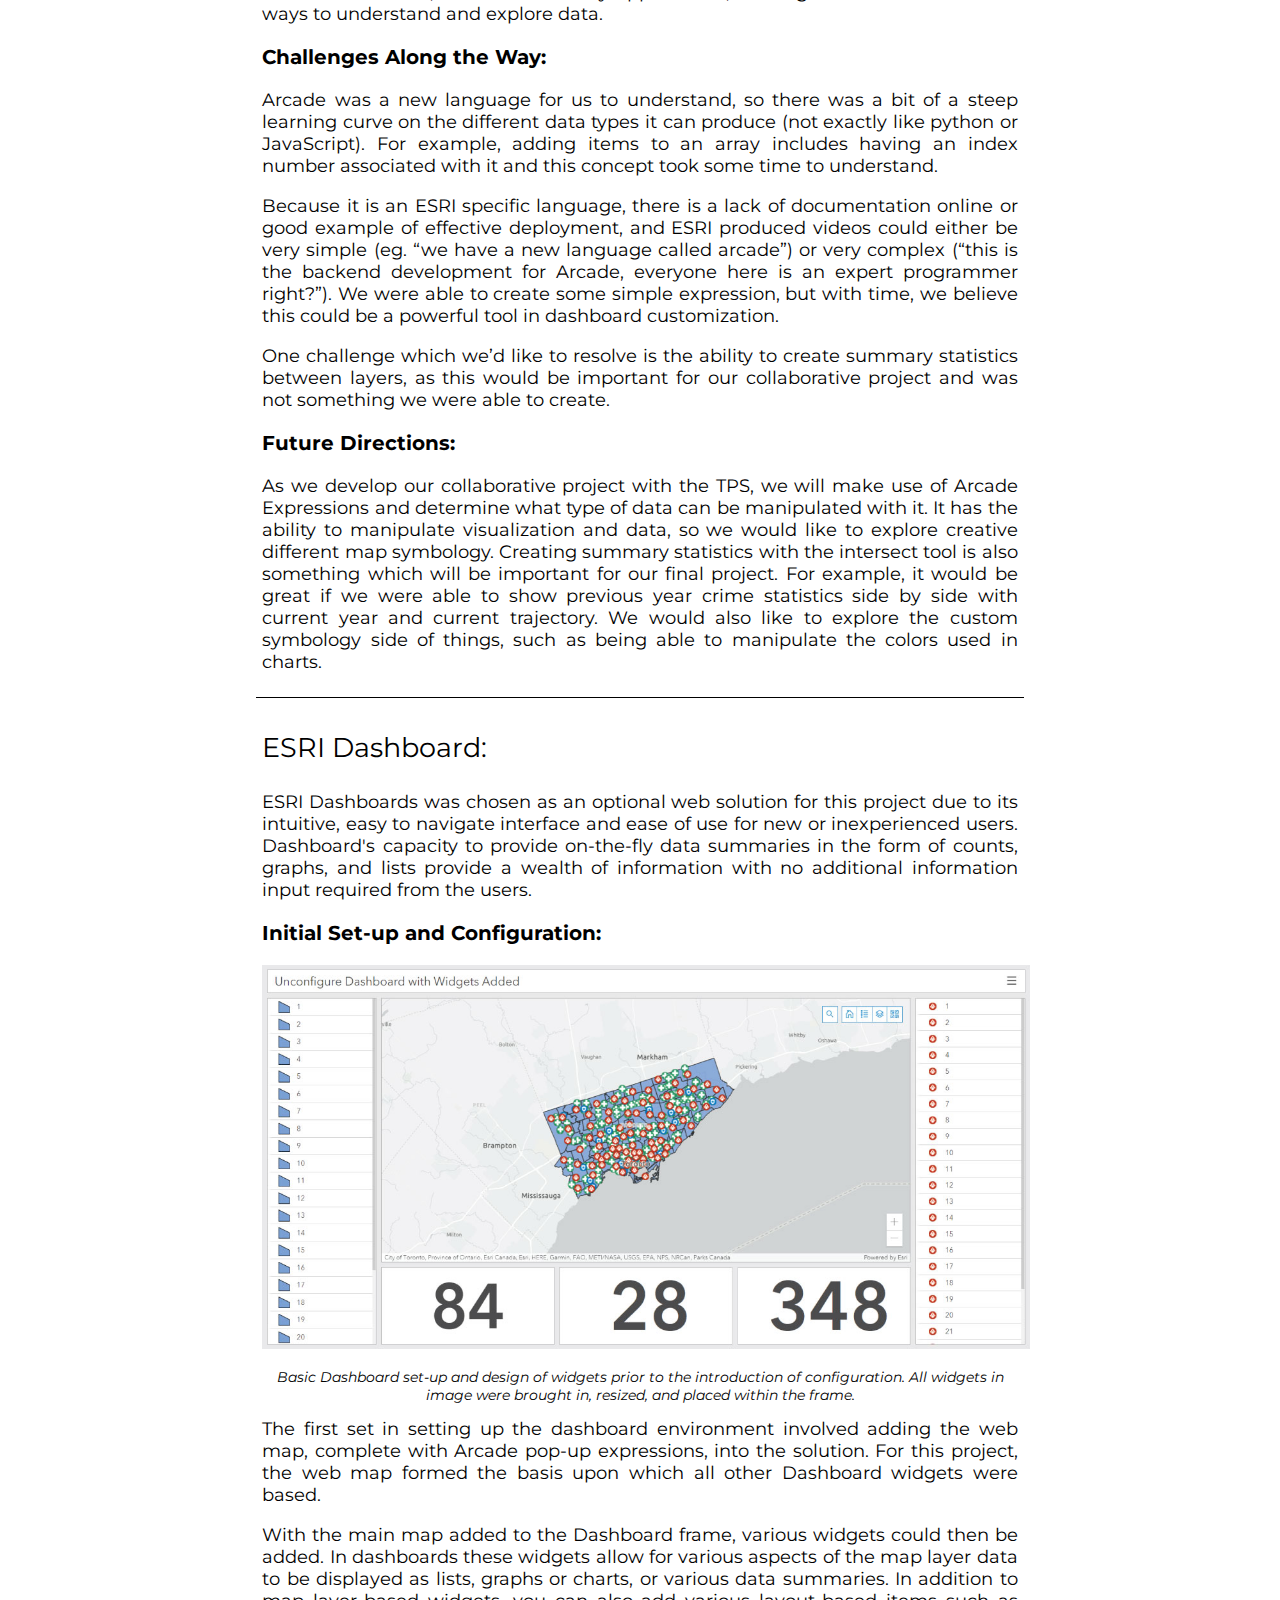
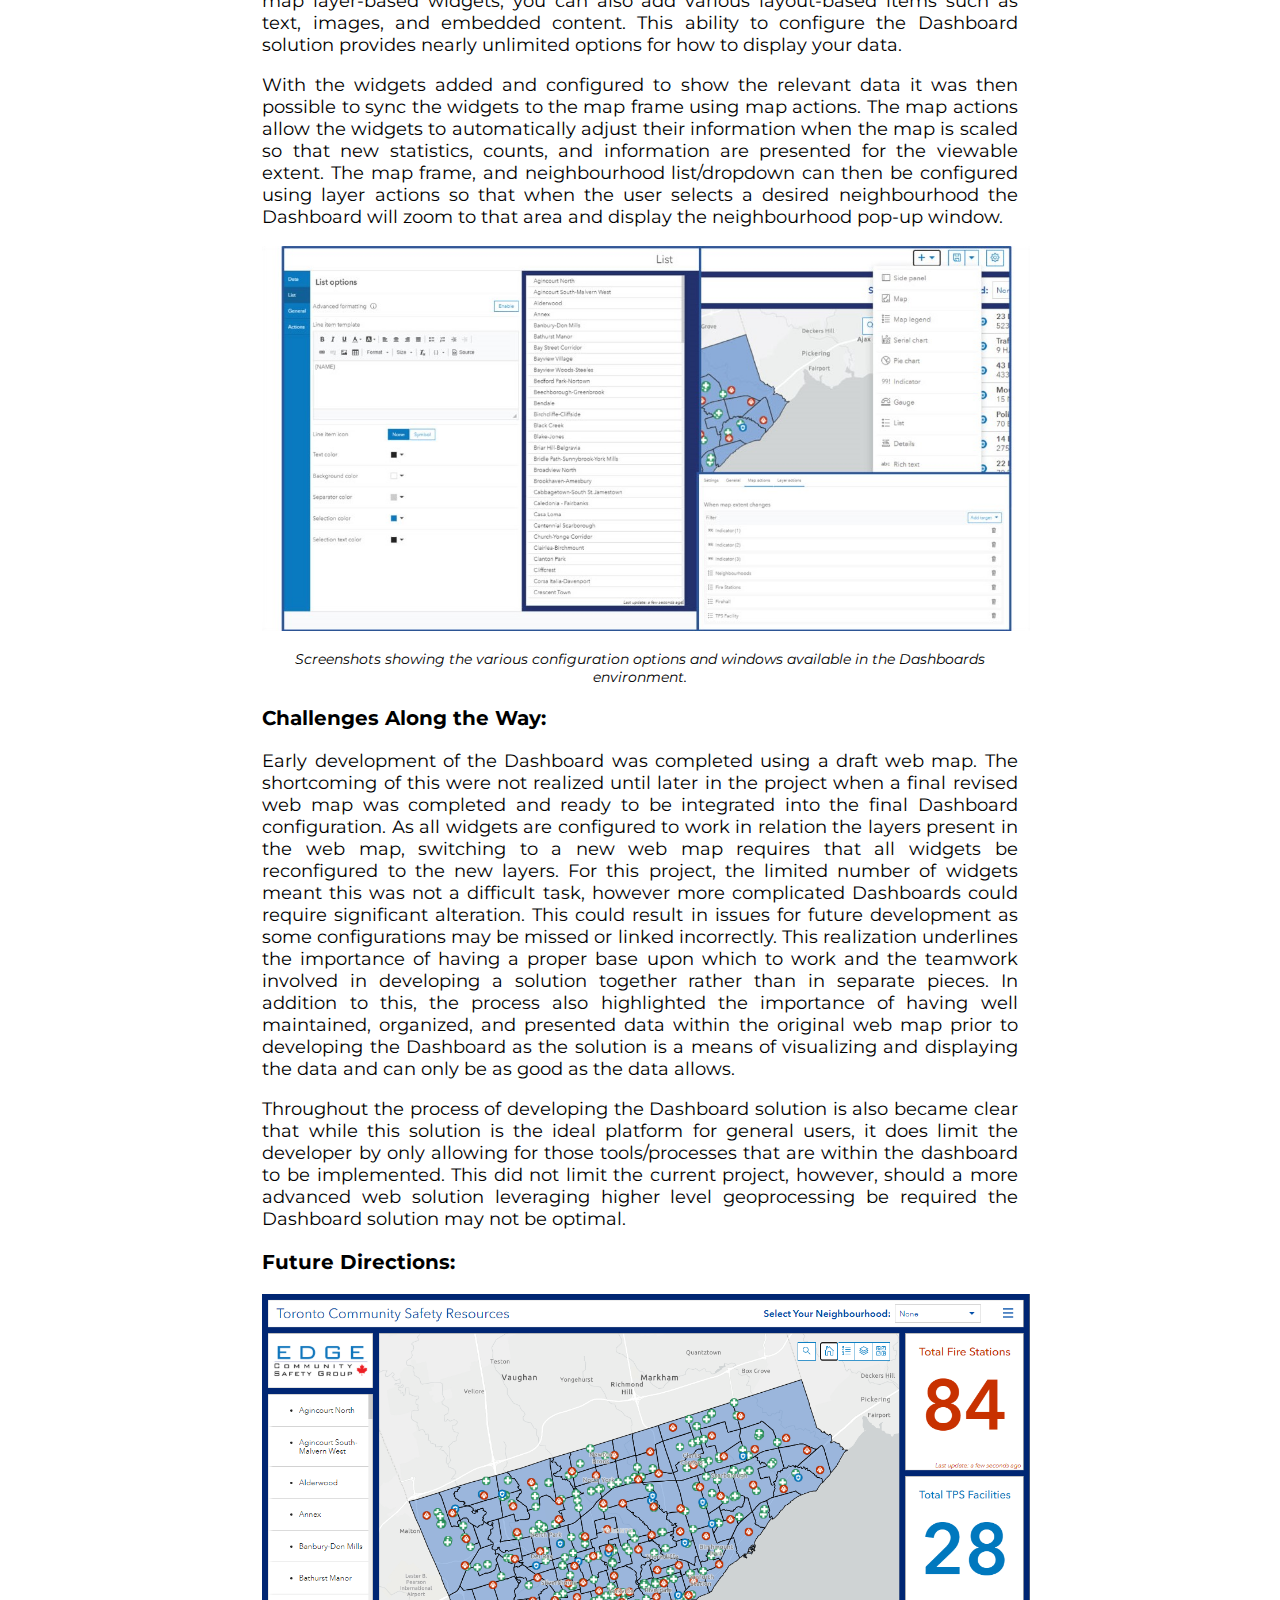
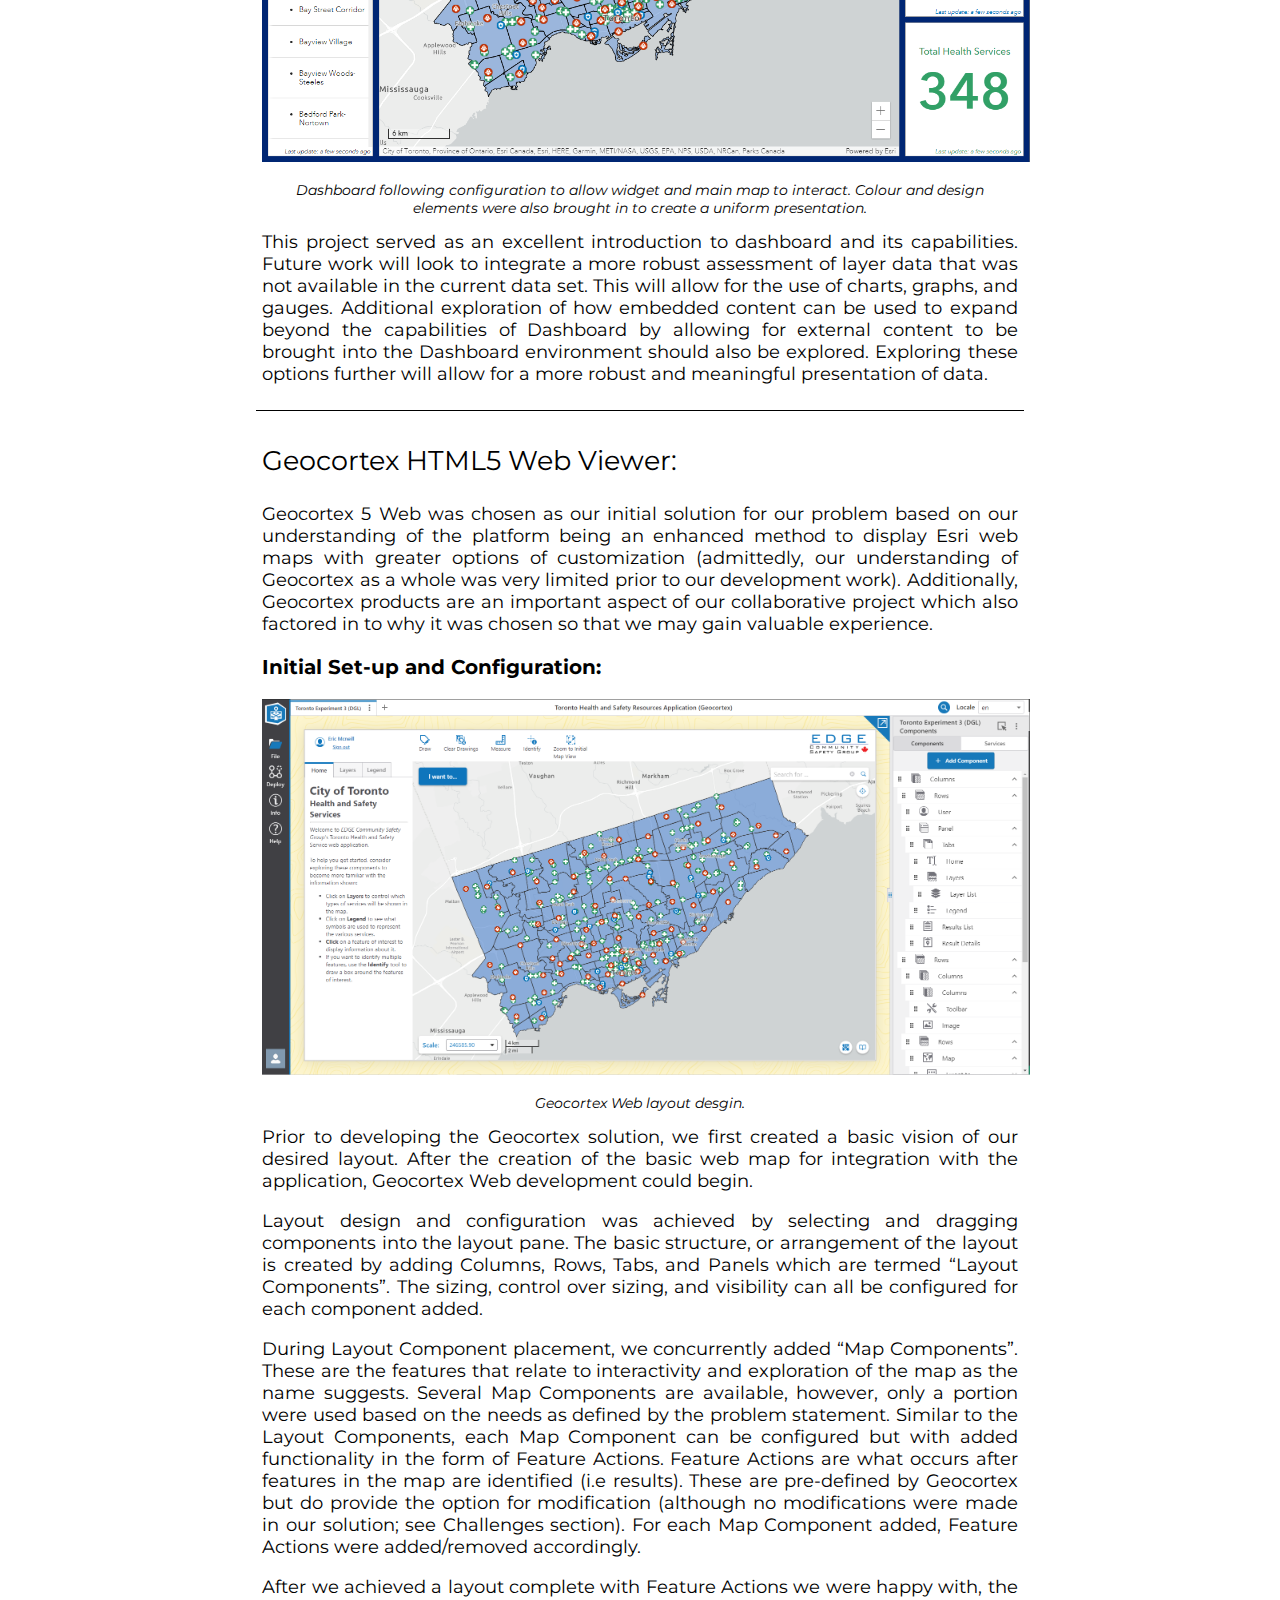
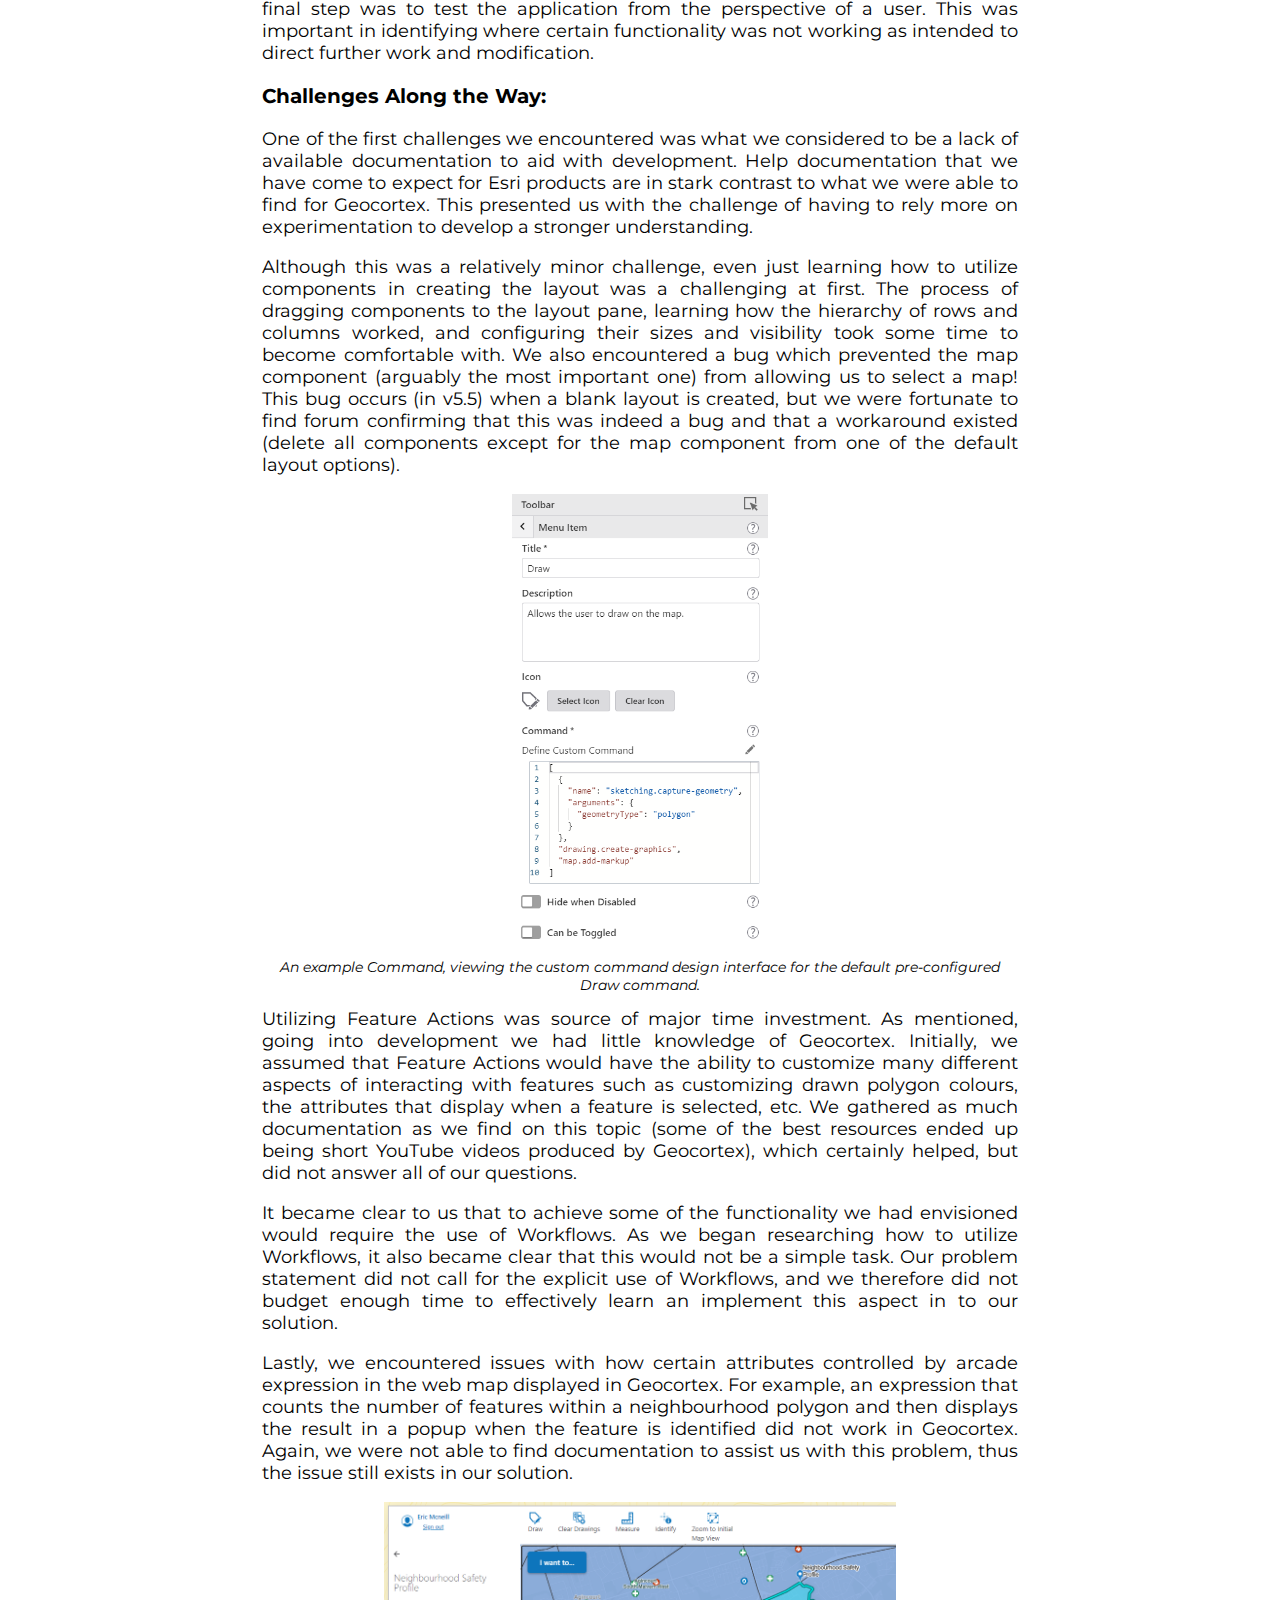
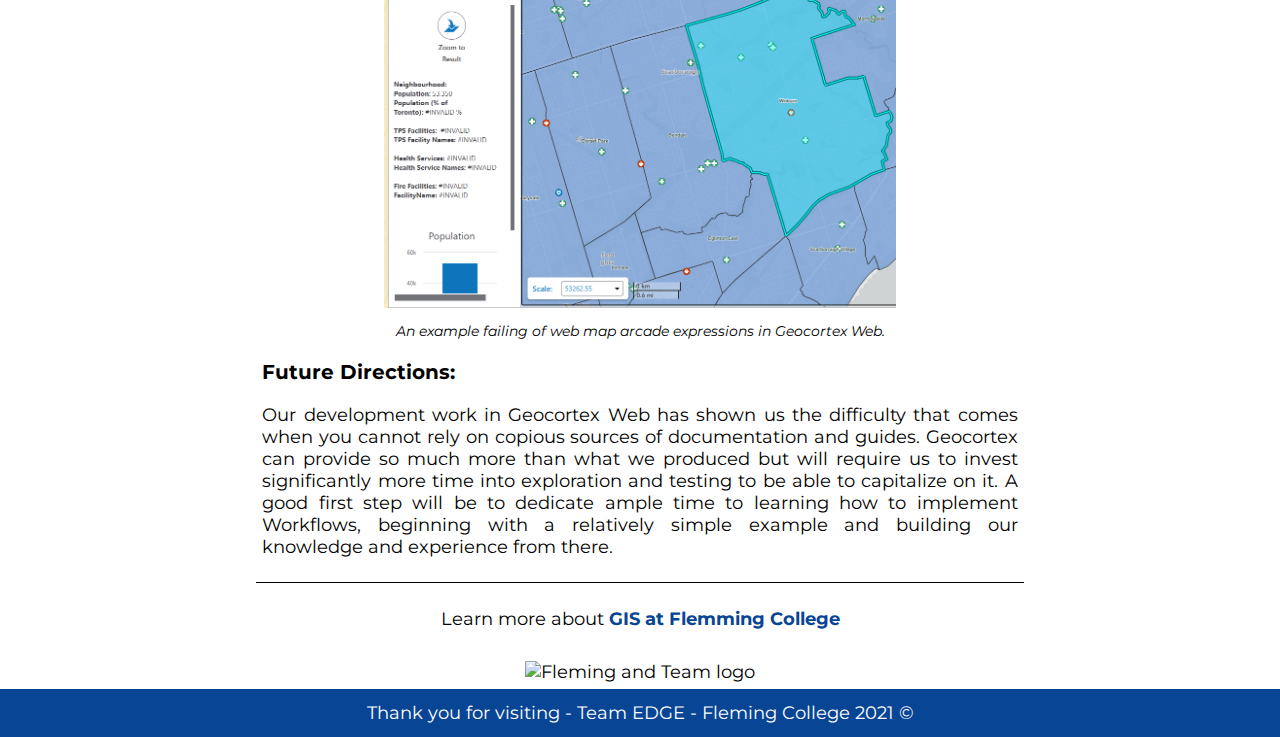
==== commit 1047f745: "Dale - Project" ====
--- a/project.html
+++ b/project.html
@@ -39,24 +39,19 @@
 	<p class = "headerText2">Jump to <a href="#dashboardSection" class="link">Dashboards<a></p>
 	<p class = "headerText2">Jump to <a href="#geocortexSection" class="link">Geocortex<a></p>
 </div>
-		
-<div class="block1">
-	<h1 class="title4"> Introduction </h1>
-	<p class ="generalText"> Currently, the data from the TPS is distributed among various web maps and contains more of a city-wide focus. This in turns leads to a negative user experience as it does not represent public safety information in the neighborhood level. To counter this, the TPS developed the Know Your Neighbourhood (KYN) app which acts as single application for viewing public safety data and information across Toronto neighborhoods. We were tasked with creating a web solution that allows users to view data and information in a specific neighborhood, which would be hosted in a single web environment (via Experience Builder). Moreover, our solution must meet the AODA (Accessibility for Ontarians with Disabilities Act) which is a law setting out a process for enforcing accessibility standards. </p>
-		
-		<p class ="generalText"> Both mapping solutions were created using Geocortex 5, Experience Builder, Arcade and Dashboards containing neighborhoods of Toronto and relevant public service information such as hospital facilities, fire halls and police stations. Arcade programming was used to configure the pop-ups in the Dashboard environment as well as using the Experience Builder to host both solutions in a single environment. Other meaningful information is displayed within each neighborhood such as population, demographics and census information and these solutions will be shared to the clients, general public and professional users.  </p>
-	
-	<div>
-		<img class="move1" alt="Intro" src="images/intro.png" width = 300px height = 300px;>
-	</div>
-</div>
 
 <!-- ARCADE -->
 
 <div class="block1">
 	<p class="title4"><a id="arcadeSection" > Arcade and Web Map Pop-Up Configuration: </a></p>
 	<div>
-		<p class="generalText">Arcade is an in house ESRI programming language which can handle lightweight expressions across a wide range of products including ArcGIS Pro, ArcGIS Runtime and ArcGIS Online. It allows developers to create expressions which interact with datasets and their geographic qualities. Functions such as “intersect” allows a developer to create relationships between datasets based on their geographic quality. Since it is likely that our group will be using this language to some extent in our collaborative project, it was explored as part of our Public Safety Web Solution. </p>
+		<p class="generalText">Arcade is an in house ESRI programming language which can handle 
+			lightweight expressions across a wide range of products including ArcGIS Pro, ArcGIS 
+			Runtime and ArcGIS Online. It allows developers to create expressions which interact 
+			with datasets and their geographic qualities. Functions such as “intersect” allows a 
+			developer to create relationships between datasets based on their geographic quality. 
+			Since it is likely that our group will be using this language to some extent in our 
+			collaborative project, it was explored as part of our Public Safety Web Solution. </p>
 	</div>
 	<p class = homeSubHead>Initial Set-up and Configuration:</p>
 	<div>
@@ -65,32 +60,77 @@
 	<p class = "projectimagesubtext">Navigating to the Web Map Pop Up Expression Manager</p>
 
 	<div>
-		<p class="generalText">Arcade can be applied in many different ESRI products, but to be targeted in our approach, we worked almost exclusively in the web map pop-up environment. Our web solution consists of polygons representing the neighborhoods of Toronto, ON and points representing public safety resources (health facilities, fire departments and police stations). Our objective was to show information about these services within the pop-up window for each neighborhood. </p>
+		<p class="generalText">Arcade can be applied in many different ESRI products, but to be 
+			targeted in our approach, we worked almost exclusively in the web map pop-up environment. 
+			Our web solution consists of polygons representing the neighborhoods of Toronto, ON and 
+			points representing public safety resources (health facilities, fire departments and police 
+			stations). Our objective was to show information about these services within the pop-up 
+			window for each neighborhood. </p>
 	</div>
 	<div>
 		<img class="projectimage" alt="ESRI Dashboard" src="images/arcadeimages/arcade_2.JPG">
 	</div>
 	<p class = "projectimagesubtext">Navigating to the Web Map Pop Up Expression Manager</p>
 	<div>
-		<p class="generalText">To Access the pop-up expression manager, you click on the layer whose popup will be customized (1) and the click on the configure pop-ups button (2). At this screen, you are presented with several options to customize the content within your pop-up window. We will return to this screen at the end of the process, but first we need to build some expressions. If we click on manage expressions (3) and add expression (4) we can begin to write some Arcade Code. </p>
+		<p class="generalText">To Access the pop-up expression manager, you click on the layer 
+			whose popup will be customized (1) and the click on the configure pop-ups button (2). 
+			At this screen, you are presented with several options to customize the content within 
+			your pop-up window. We will return to this screen at the end of the process, but first 
+			we need to build some expressions. If we click on manage expressions (3) and add expression 
+			(4) we can begin to write some Arcade Code. </p>
 	<div>
 		<img class="projectimage" alt="ESRI Dashboard" src="images/arcadeimages/arcade_3.JPG">
 	</div>
 		<p class = "projectimagesubtext">Expression Manager and Sample Code</p>
-		<p class="generalText">In this example code, I want the Arcade expression to return all of the names of health services, within the neighborhood polygon that is clicked on to generate the popup. This particular expression uses the intersect function to return only the records which are within a polygon, and then iterates through each record and creates an array (essentially an Arcade version of a list) of these location names. It then returns this array as an output. This is one of several code expressions which run behind the scenes whenever a pop-up is generated. </p>
-		<p class="generalText">Finally, to configure the popup we return to the configure pop-ups screen and navigate to out text field. In this environment, we can create basic design choices (color, font, etc) and insert the name of the code expressions we want as a form of dynamic tests. The expression we built previously for Health Service names is represented by {expression/expr6}. When we save at this screen and open a popup, we now see a list of the health services within the neighborhood presented in an easy-to-read format. </p>
-	<div>
-		<img class="projectimage" alt="ESRI Dashboard" src="images/arcadeimages/arcade_5.JPG">
+		<p class="generalText">In this example code, I want the Arcade expression to return all of 
+			the names of health services, within the neighborhood polygon that is clicked on to generate 
+			the popup. This particular expression uses the intersect function to return only the records 
+			which are within a polygon, and then iterates through each record and creates an array 
+			(essentially an Arcade version of a list) of these location names. It then returns this 
+			array as an output. This is one of several code expressions which run behind the scenes 
+			whenever a pop-up is generated. </p>
+
+		<p class="generalText">Finally, to configure the popup we return to the configure pop-ups screen 
+			and navigate to out text field. In this environment, we can create basic design choices (color, 
+			font, etc) and insert the name of the code expressions we want as a form of dynamic tests. 
+			The expression we built previously for Health Service names is represented by {expression/expr6}. 
+			When we save at this screen and open a popup, we now see a list of the health services within 
+			the neighborhood presented in an easy-to-read format. </p>
+	<div>
+		<img class="projectimage3" alt="ESRI Dashboard" src="images/arcadeimages/arcade_5.JPG">
 		<p class = "projectimagesubtext">An examlpe of a customized popup</p>
 	</div>
 		
-		<p class="generalText">Arcade is a lightweight language which can perform simple tasks in a web environment, and there is a lot more to explore when it comes to chart design and different functions, however for many applications, it is a good tool to create new ways to understand and explore data. </p>
+		<p class="generalText">Arcade is a lightweight language which can perform simple tasks in a web 
+			environment, and there is a lot more to explore when it comes to chart design and different 
+			functions, however for many applications, it is a good tool to create new ways to understand 
+			and explore data. </p>
+
 		<p class = homeSubHead>Challenges Along the Way:</p>
-		<p class="generalText">Arcade was a new language for us to understand, so there was a bit of a steep learning curve on the different data types it can produce (not exactly like python or JavaScript). For example, adding items to an array includes having an index number associated with it and this concept took some time to understand.  </p>
-		<p class="generalText">Because it is an ESRI specific language, there is a lack of documentation online or good example of effective deployment, and ESRI produced videos could either be very simple (eg. “we have a new language called arcade”) or very complex (“this is the backend development for Arcade, everyone here is an expert programmer right?”). We were able to create some simple expression, but with time, we believe this could be a powerful tool in dashboard customization. </p>
-		<p class="generalText">One challenge which we’d like to resolve is the ability to create summary statistics between layers, as this would be important for our collaborative project and was not something we were able to create.</p>
+		<p class="generalText">Arcade was a new language for us to understand, so there was a bit of a 
+			steep learning curve on the different data types it can produce (not exactly like python or 
+			JavaScript). For example, adding items to an array includes having an index number associated 
+			with it and this concept took some time to understand.  </p>
+
+		<p class="generalText">Because it is an ESRI specific language, there is a lack of documentation 
+			online or good example of effective deployment, and ESRI produced videos could either be very 
+			simple (eg. “we have a new language called arcade”) or very complex (“this is the backend 
+			development for Arcade, everyone here is an expert programmer right?”). We were able to create 
+			some simple expression, but with time, we believe this could be a powerful tool in dashboard 
+			customization. </p>
+
+		<p class="generalText">One challenge which we’d like to resolve is the ability to create summary 
+			statistics between layers, as this would be important for our collaborative project and was not 
+			something we were able to create.</p>
+
 		<p class = homeSubHead>Future Directions:</p>
-		<p class="generalText">As we develop our collaborative project with the TPS, we will make use of Arcade Expressions and determine what type of data can be manipulated with it. It has the ability to manipulate visualization and data, so we would like to explore creative different map symbology. Creating summary statistics with the intersect tool is also something which will be important for our final project. For example, it would be great if we were able to show previous year crime statistics side by side with current year and current trajectory. We would also like to explore the custom symbology side of things, such as being able to manipulate the colors used in charts.</p>
+		<p class="generalText">As we develop our collaborative project with the TPS, we will make use of 
+			Arcade Expressions and determine what type of data can be manipulated with it. It has the ability 
+			to manipulate visualization and data, so we would like to explore creative different map symbology. 
+			Creating summary statistics with the intersect tool is also something which will be important for 
+			our final project. For example, it would be great if we were able to show previous year crime 
+			statistics side by side with current year and current trajectory. We would also like to explore 
+			the custom symbology side of things, such as being able to manipulate the colors used in charts.</p>
 	
 	</div>
 </div>
@@ -150,7 +190,7 @@
 			solution is a means of visualizing and displaying the data and can only be as good as the data allows. </p>
 
 		<p class="generalText"> Throughout the process of developing the Dashboard solution is also became clear 
-			that while this solution is the ideal platform for general users, it is does limit the developer by 
+			that while this solution is the ideal platform for general users, it does limit the developer by 
 			only allowing for those tools/processes that are within the dashboard to be implemented. This did not 
 			limit the current project, however, should a more advanced web solution leveraging higher level 
 			geoprocessing be required the Dashboard solution may not be optimal. </p>
@@ -203,10 +243,7 @@
 	</div>
 
 	<p class = homeSubHead>Challenges Along the Way:</p>
-	<div>
-		<img class="projectimage3" alt="Geocortex Command Example" src="images\geocortexfeatureaction.PNG">
-	</div>
-	<p class = "projectimagesubtext">An example Command, viewing the custom command design interface for the default pre-configured Draw command.</p>
+
 	<div>
 		<p class="generalText">One of the first challenges we encountered was what we considered to be a lack of available documentation to aid with development. Help 
 			documentation that we have come to expect for Esri products are in stark contrast to what we were able to find for Geocortex. This presented us with the challenge 
@@ -216,6 +253,12 @@
 			time to become comfortable with. We also encountered a bug which prevented the map component (arguably the most important one) from allowing us to select a map! 
 			This bug occurs (in v5.5) when a blank layout is created, but we were fortunate to find forum confirming that this was indeed a bug and that a workaround existed 
 			(delete all components except for the map component from one of the default layout options).</p>
+	</div>
+	<div>
+		<img class="projectimage3" alt="Geocortex Command Example" src="images\geocortexfeatureaction.PNG">
+		<p class = "projectimagesubtext">An example Command, viewing the custom command design interface for the default pre-configured Draw command.</p>
+	</div>
+	<div>
 		<p class="generalText">Utilizing Feature Actions was source of major time investment. As mentioned, going into development we had little knowledge of Geocortex. Initially, 
 			we assumed that Feature Actions would have the ability to customize many different aspects of interacting with features such as customizing drawn polygon colours, the 
 			attributes that display when a feature is selected, etc. We gathered as much documentation as we find on this topic (some of the best resources ended up being short 
@@ -244,7 +287,7 @@
 
 <!-- LINKS TO FLEMING -->
 <div class = "block3">
-<p class = "text4">Learn more about about <a class="link" href = "https://www.geocommunity.net/#about">GIS at Flemming College</a><p>
+<p class = "text4">Learn more about <a class="link" href = "https://www.geocommunity.net/#about">GIS at Flemming College</a><p>
 </div>
 
 <!-- BRANDING -->
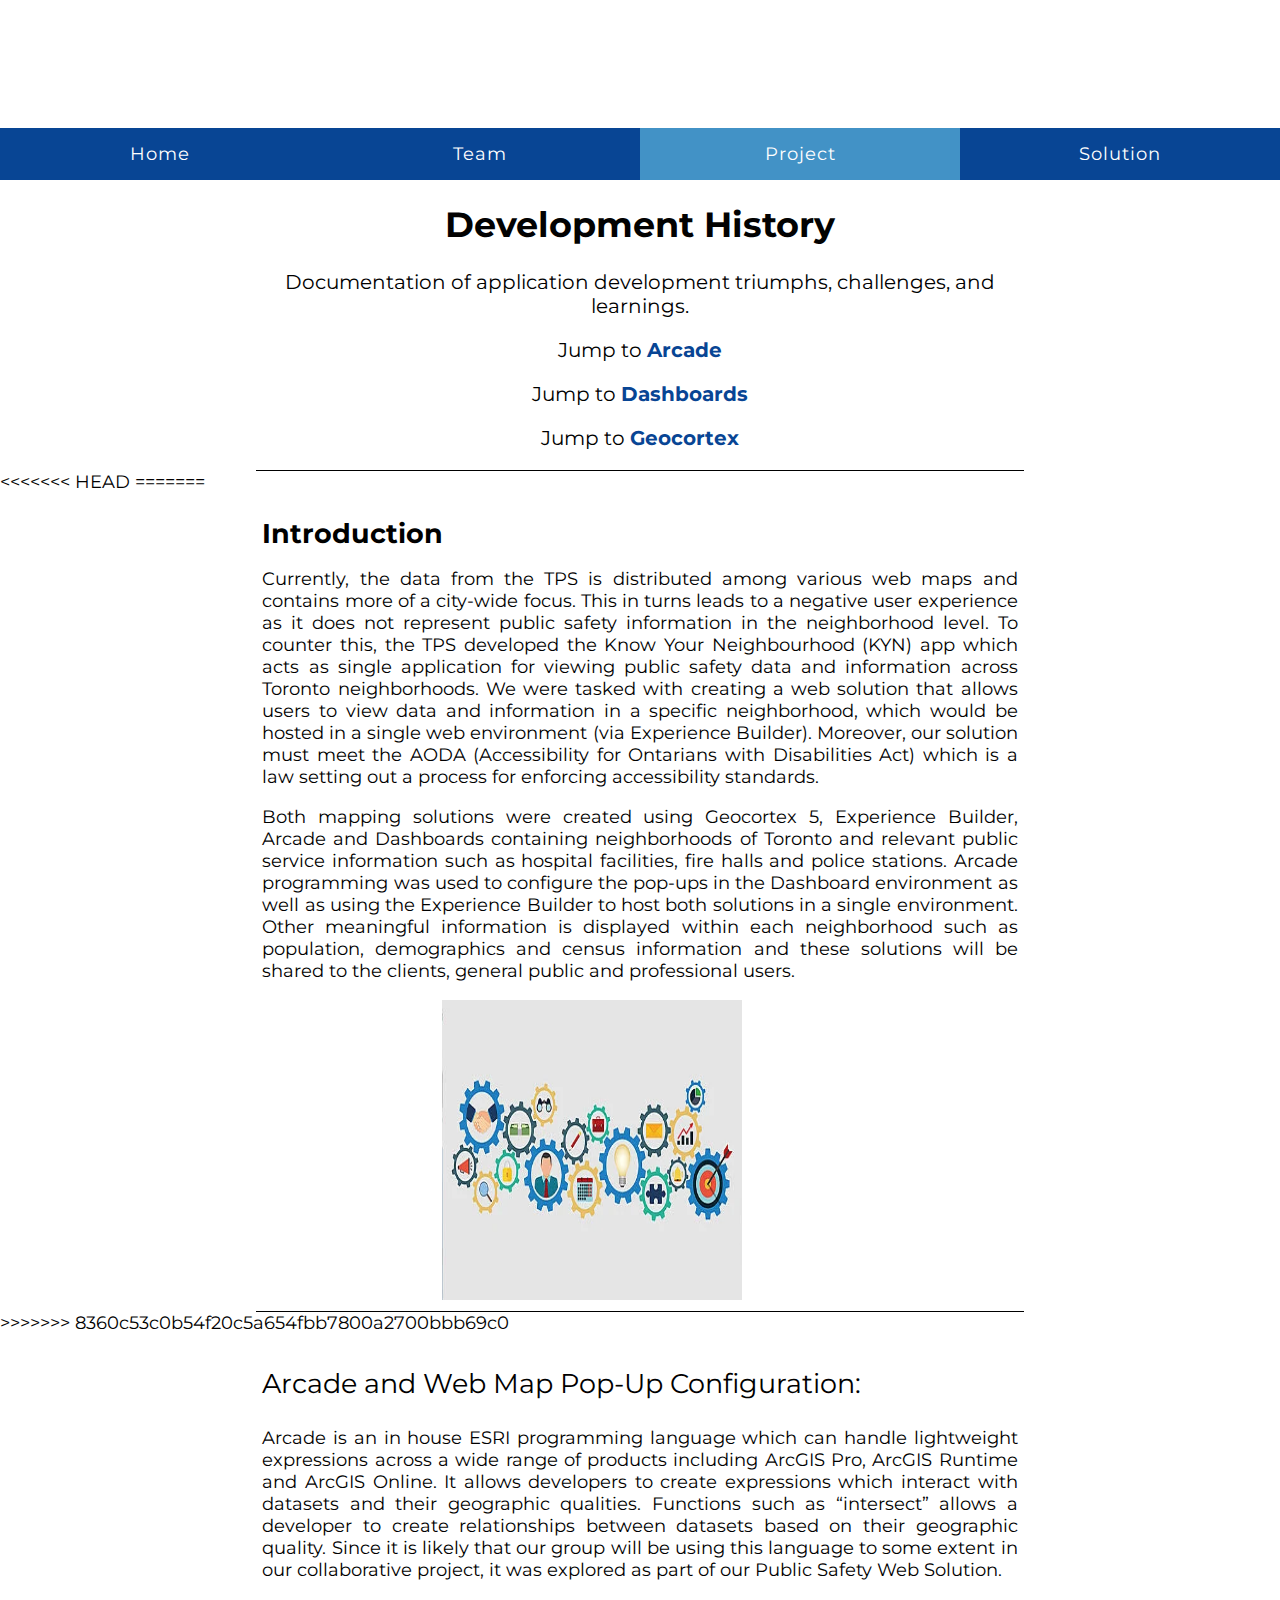
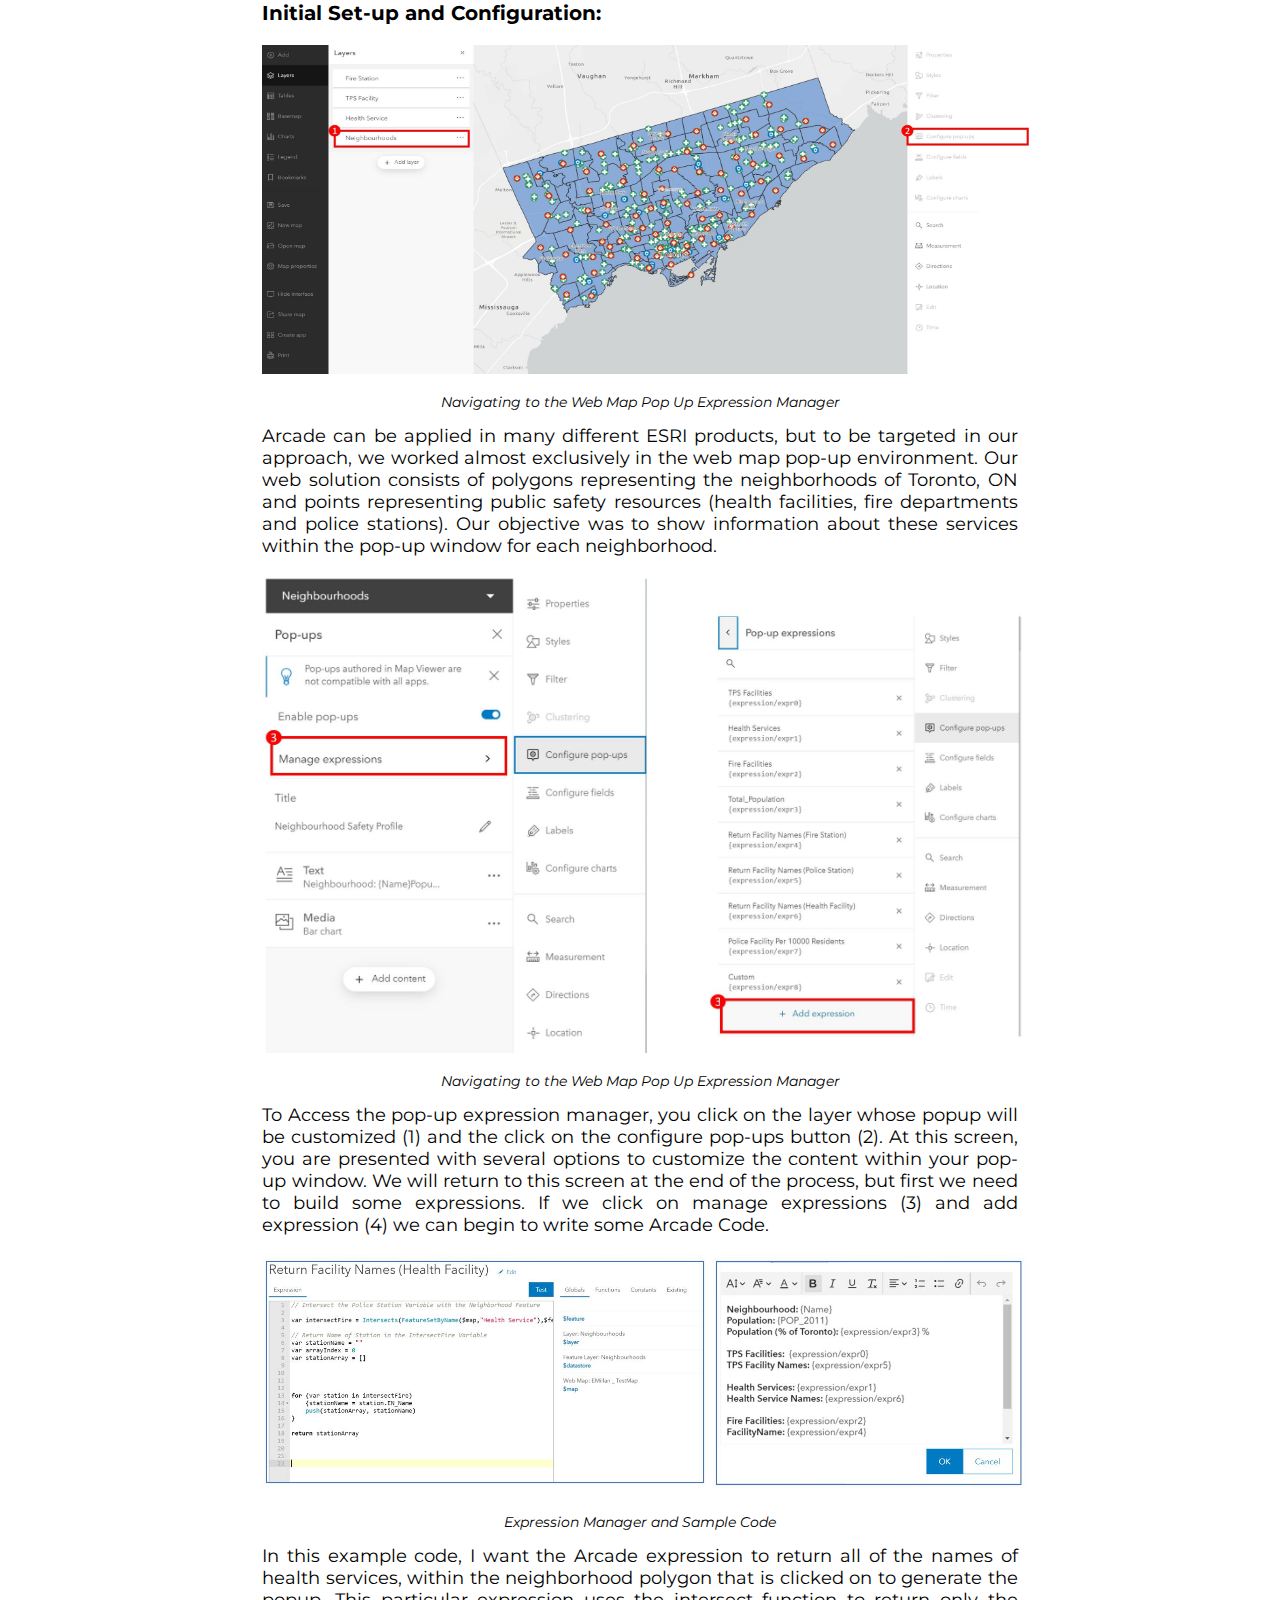
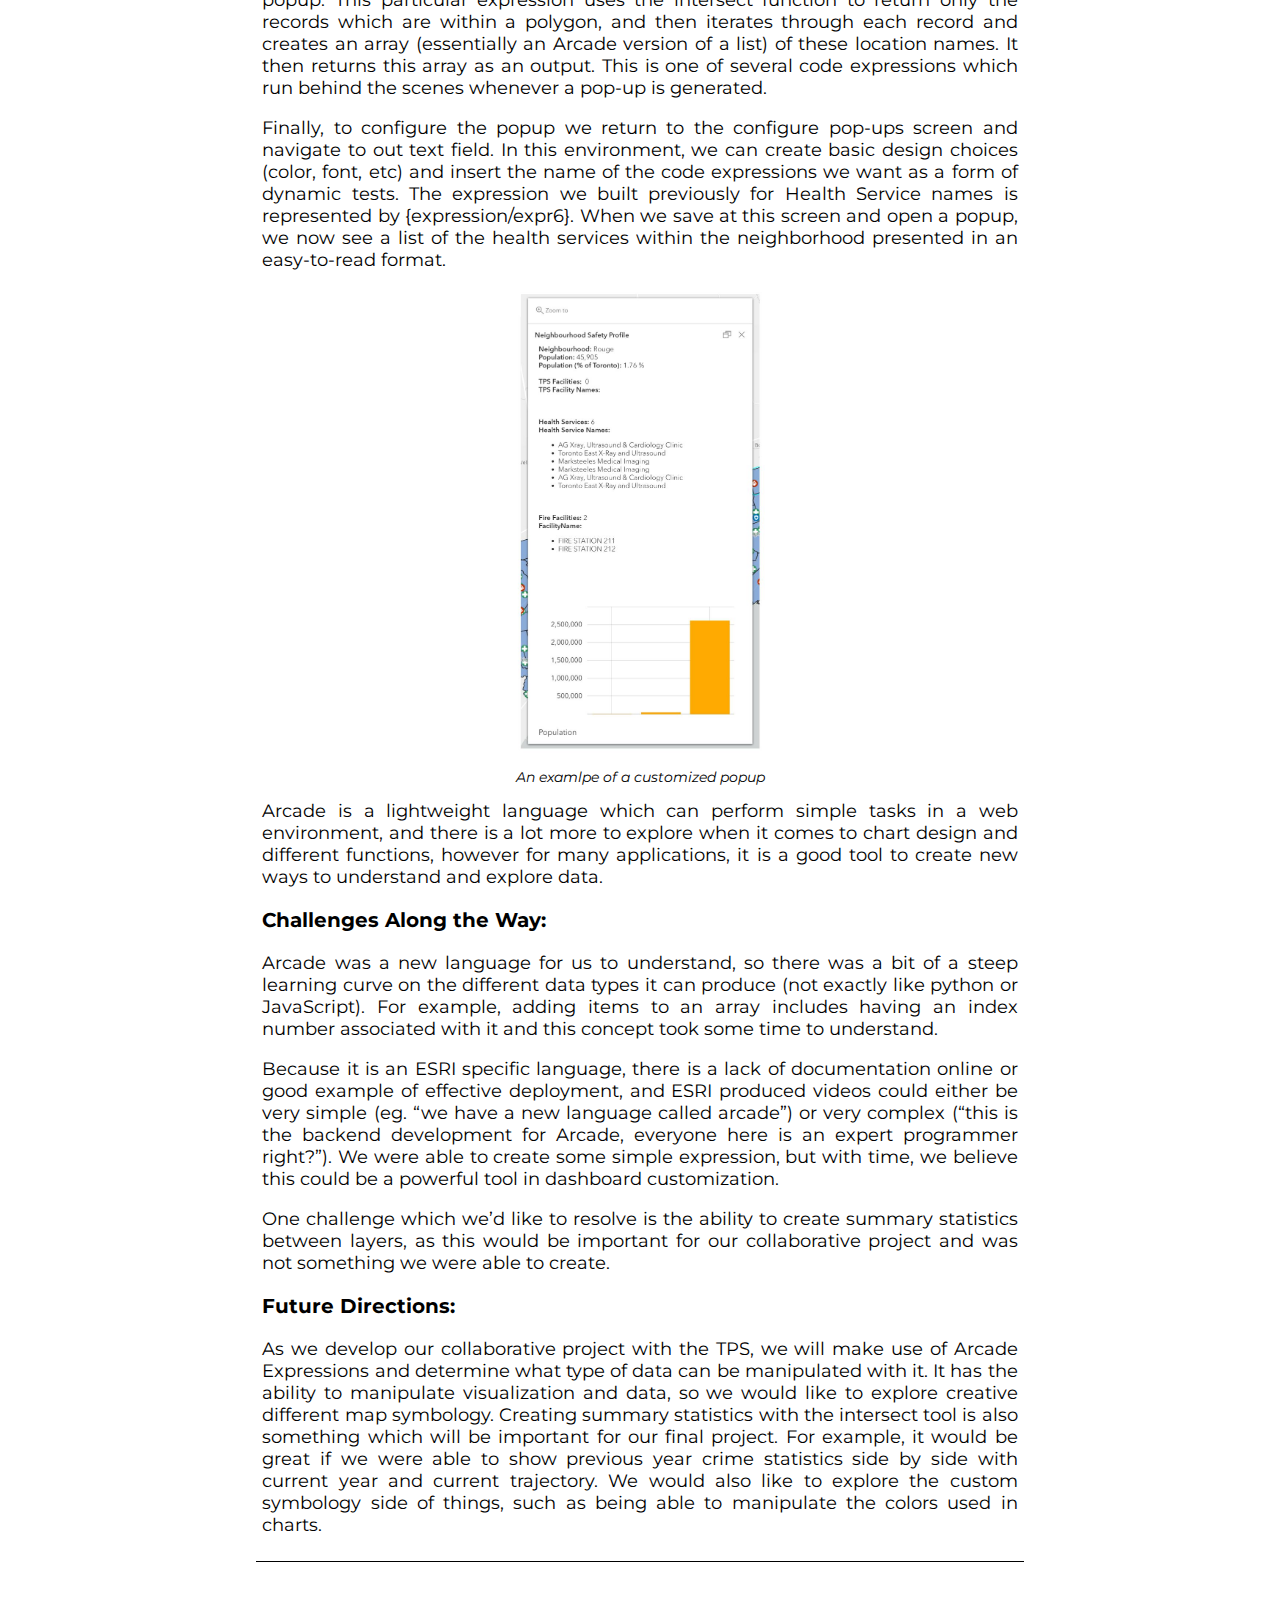
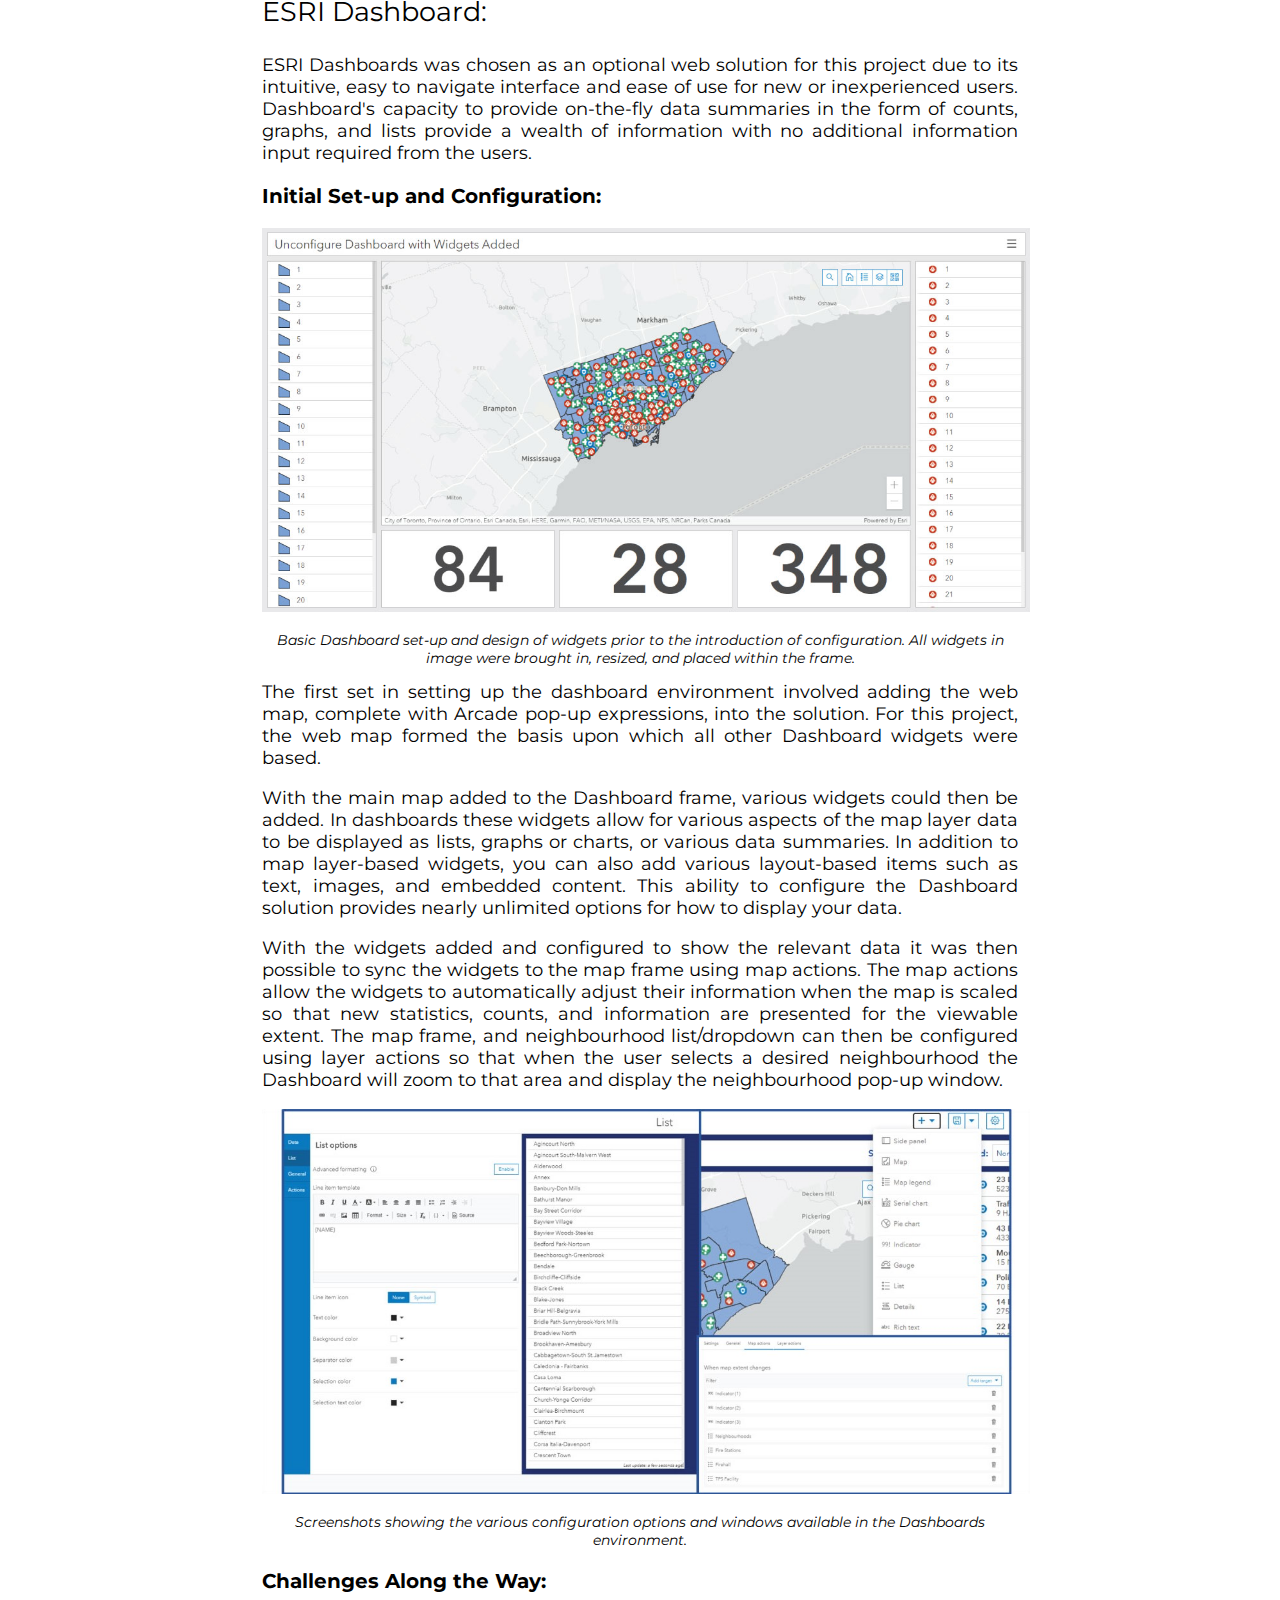
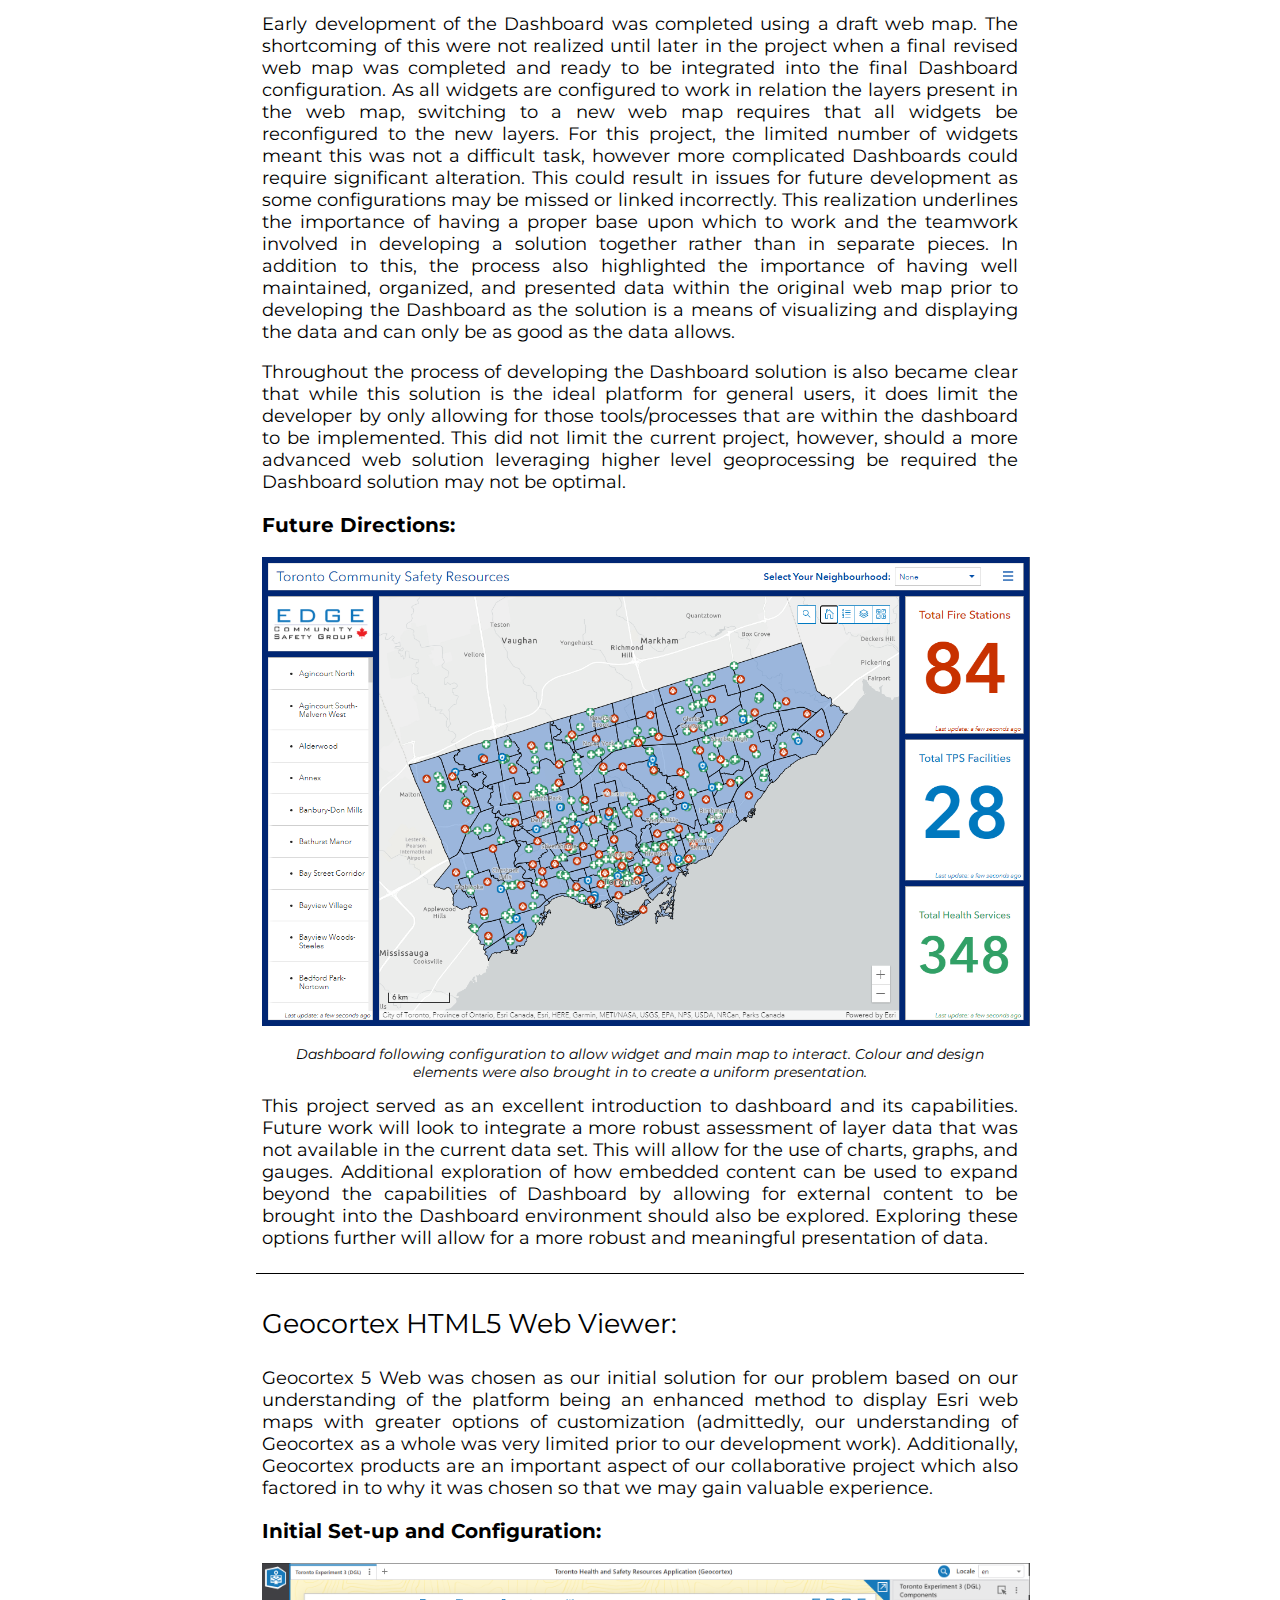
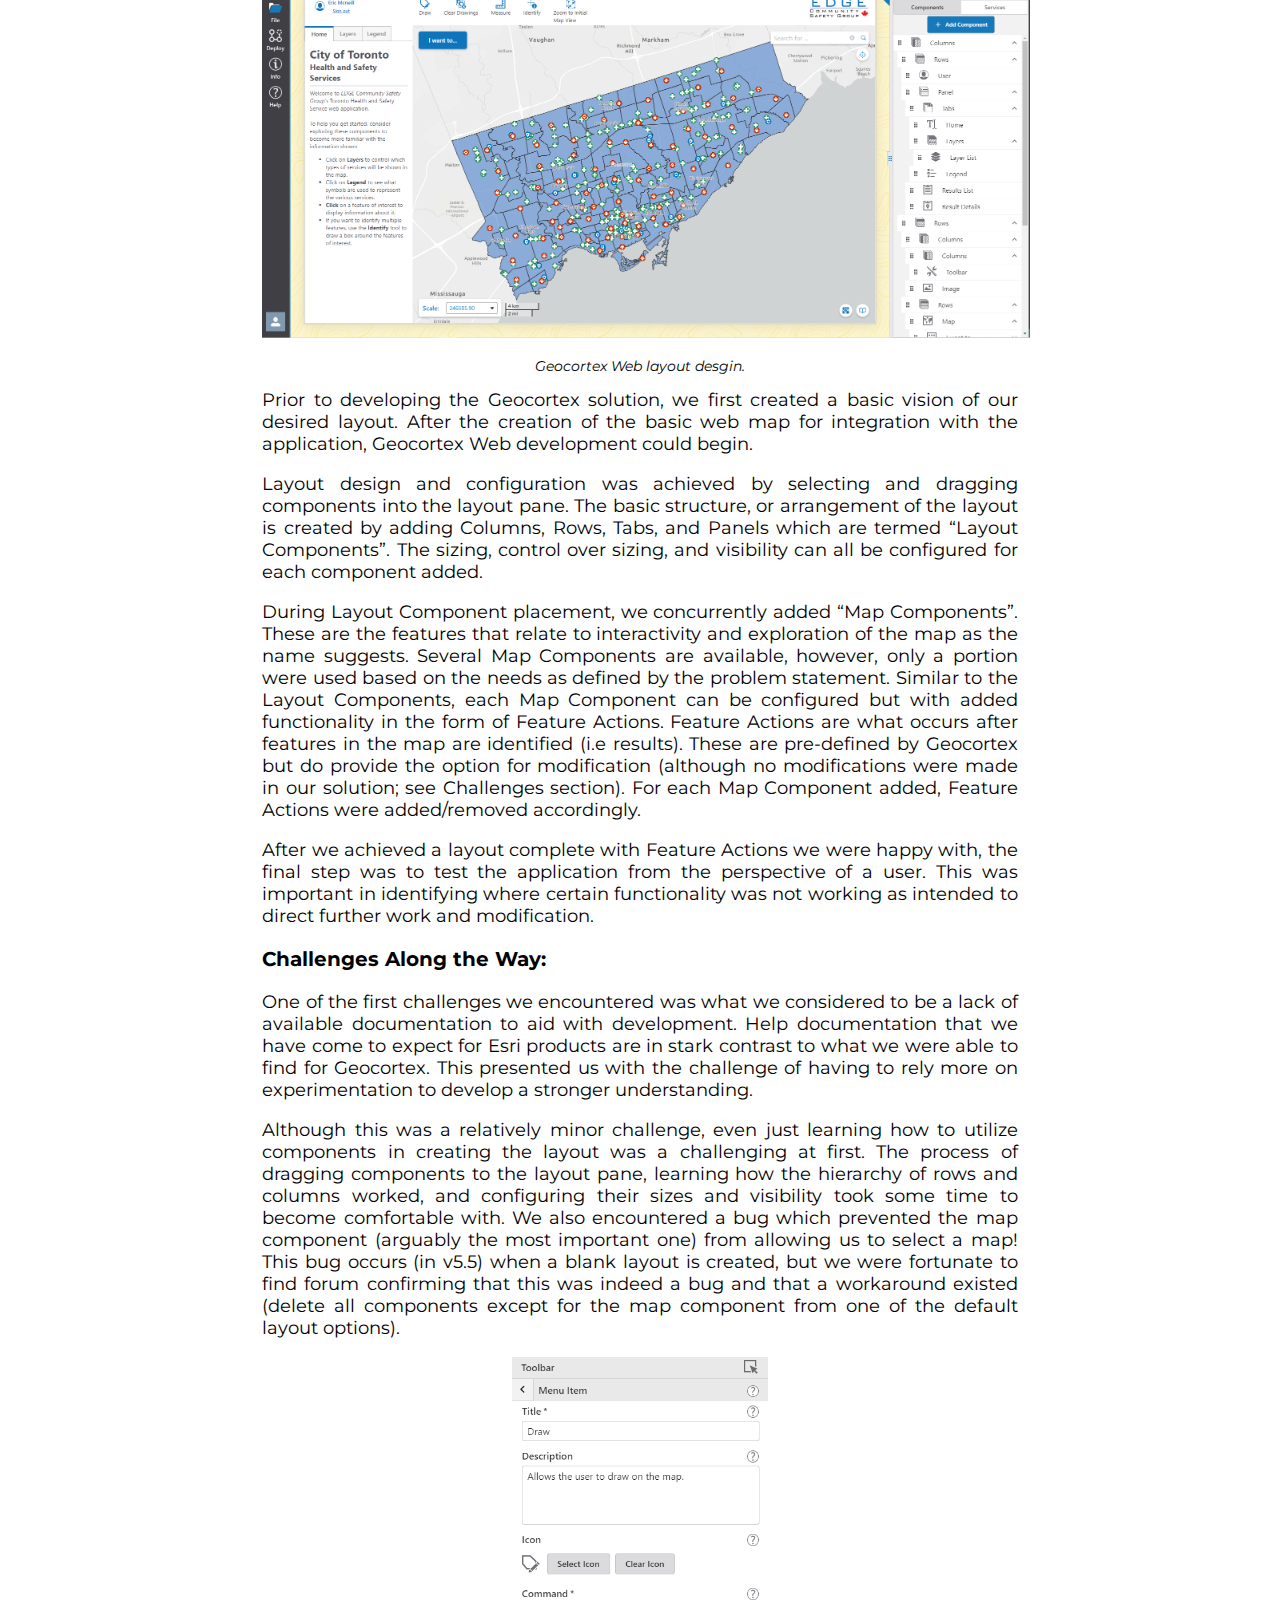
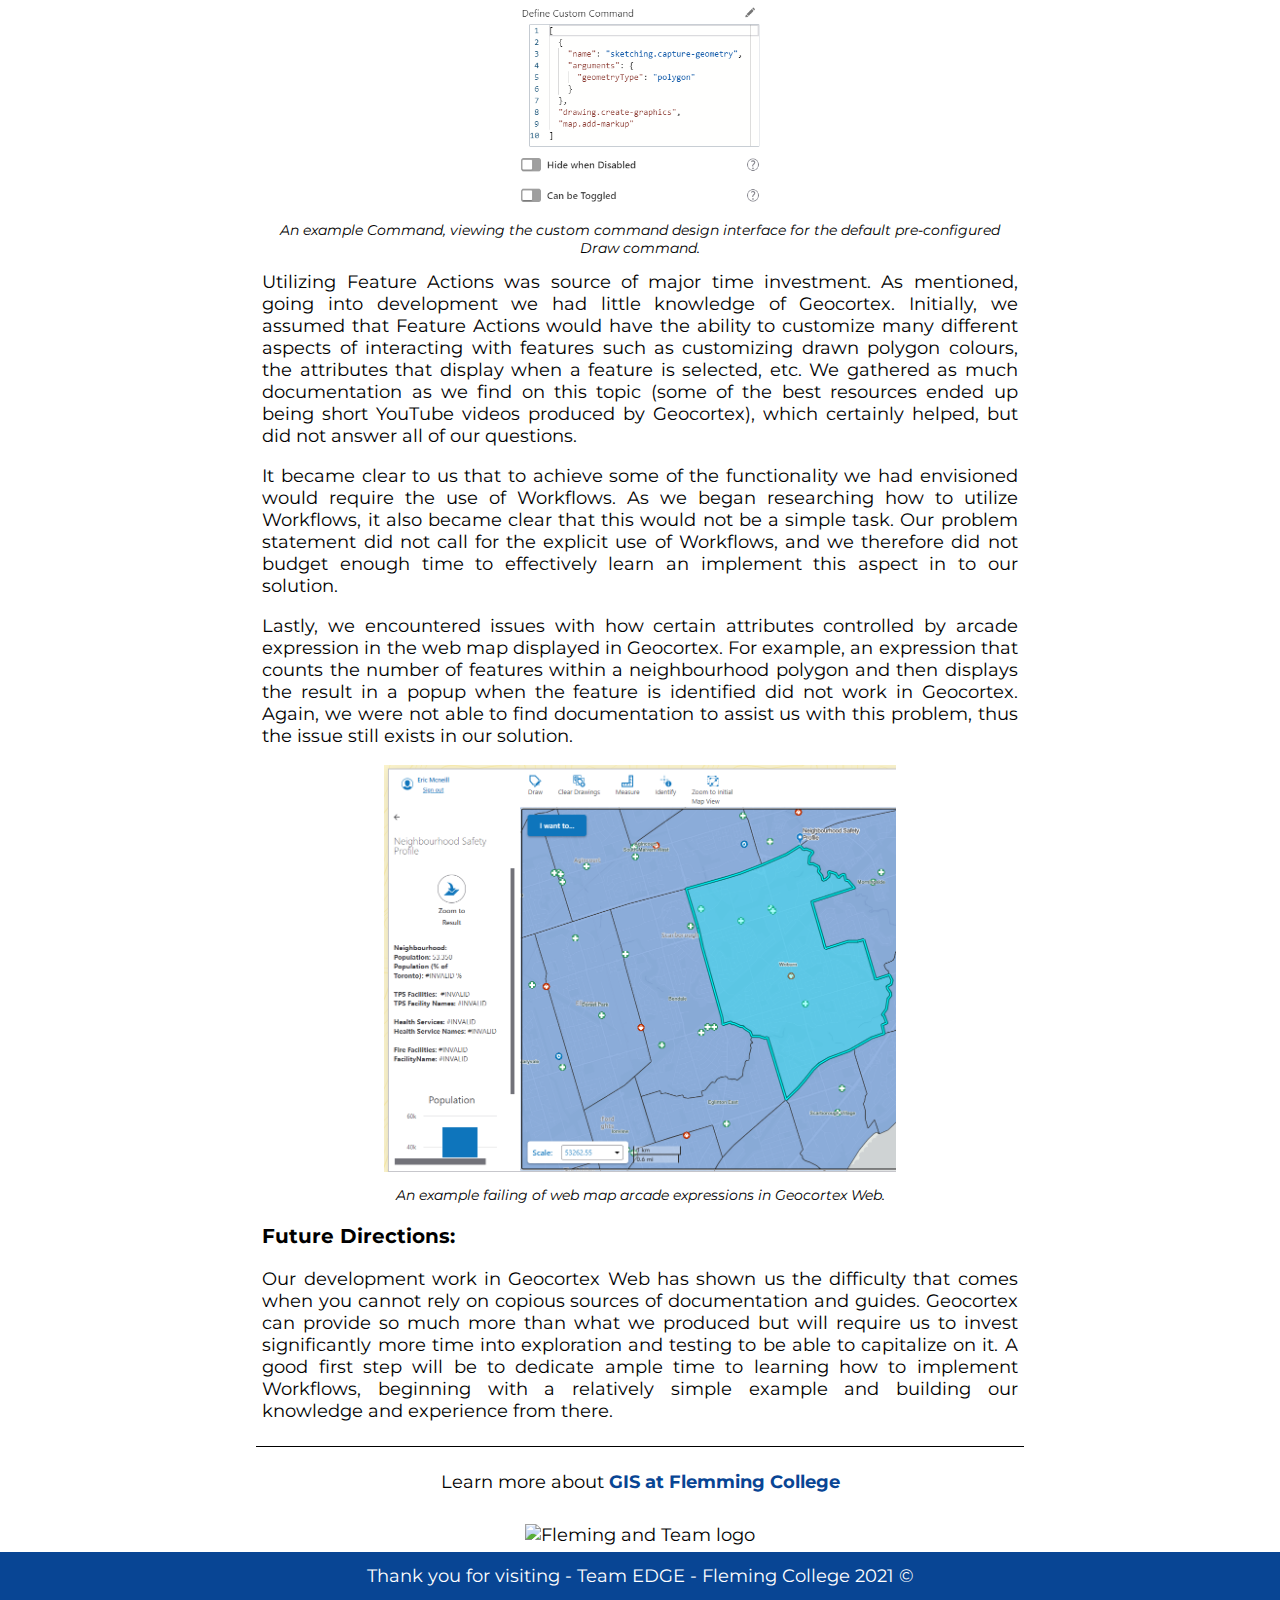
==== commit 7c344778: "Merge branch 'main' of https://github.com/GEOM99-TPS/GEOM99 into main" ====
--- a/project.html
+++ b/project.html
@@ -39,6 +39,20 @@
 	<p class = "headerText2">Jump to <a href="#dashboardSection" class="link">Dashboards<a></p>
 	<p class = "headerText2">Jump to <a href="#geocortexSection" class="link">Geocortex<a></p>
 </div>
+<<<<<<< HEAD
+=======
+		
+<div class="block1">
+	<h1 class="title4"> Introduction </h1>
+	<p class ="generalText"> Currently, the data from the TPS is distributed among various web maps and contains more of a city-wide focus. This in turns leads to a negative user experience as it does not represent public safety information in the neighborhood level. To counter this, the TPS developed the Know Your Neighbourhood (KYN) app which acts as single application for viewing public safety data and information across Toronto neighborhoods. We were tasked with creating a web solution that allows users to view data and information in a specific neighborhood, which would be hosted in a single web environment (via Experience Builder). Moreover, our solution must meet the AODA (Accessibility for Ontarians with Disabilities Act) which is a law setting out a process for enforcing accessibility standards. </p>
+		
+		<p class ="generalText"> Both mapping solutions were created using Geocortex 5, Experience Builder, Arcade and Dashboards containing neighborhoods of Toronto and relevant public service information such as hospital facilities, fire halls and police stations. Arcade programming was used to configure the pop-ups in the Dashboard environment as well as using the Experience Builder to host both solutions in a single environment. Other meaningful information is displayed within each neighborhood such as population, demographics and census information and these solutions will be shared to the clients, general public and professional users.  </p>
+	
+	<div>
+		<img class="move1" alt="Intro" src="images/intro.png" width = 300px height = 300px;>
+	</div>
+</div>
+>>>>>>> 8360c53c0b54f20c5a654fbb7800a2700bbb69c0
 
 <!-- ARCADE -->
 
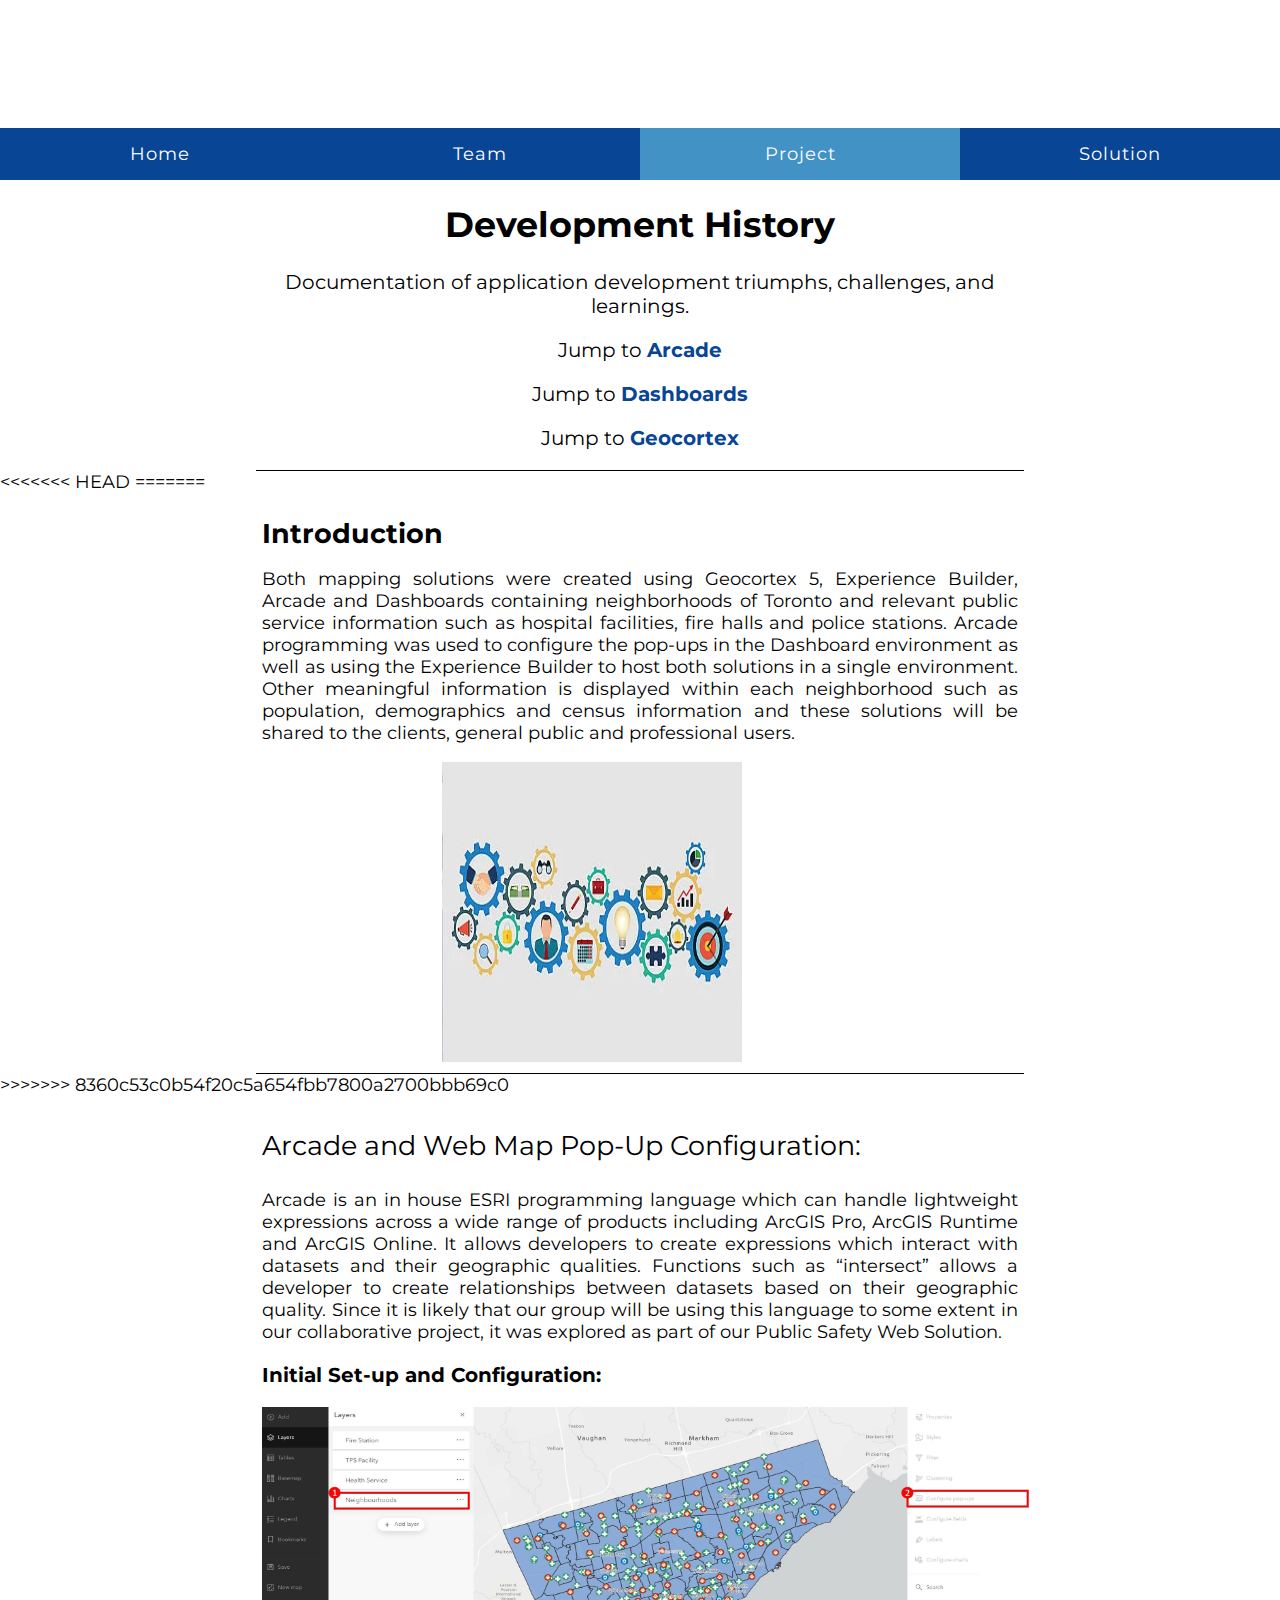
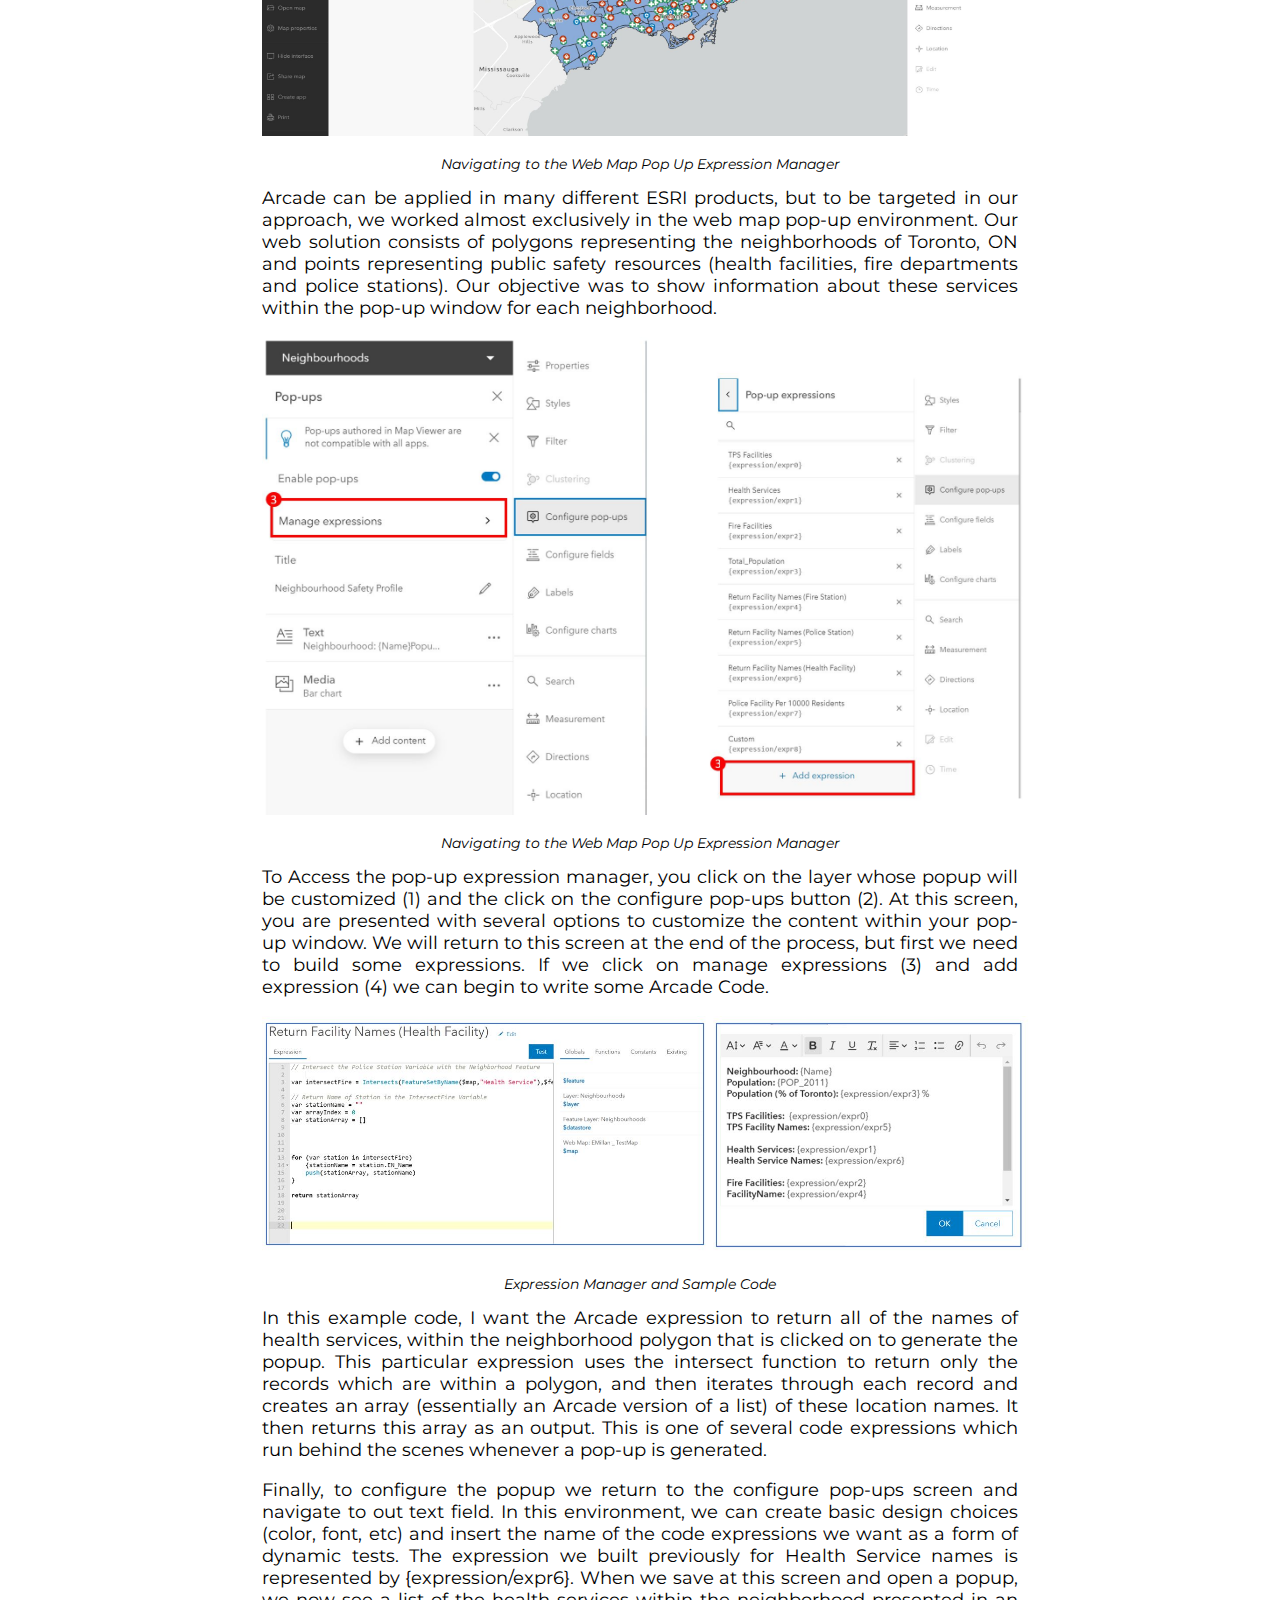
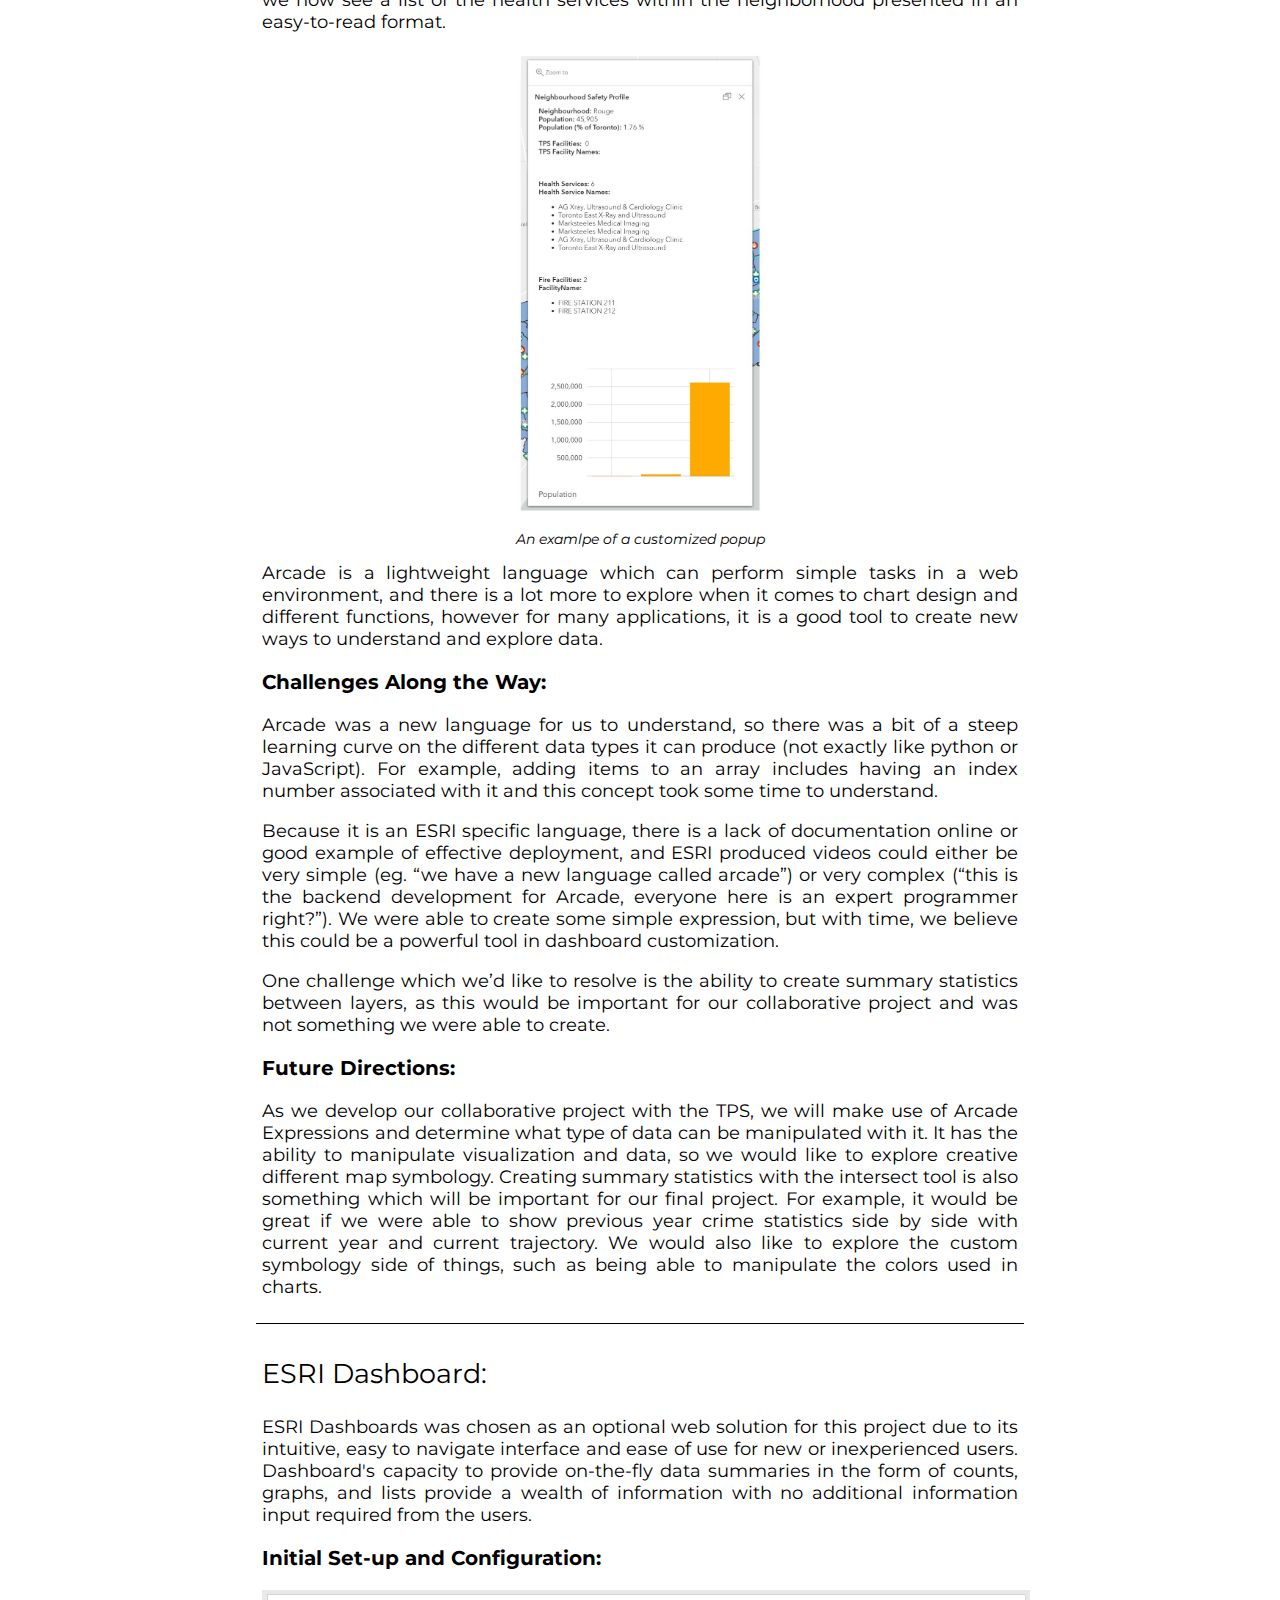
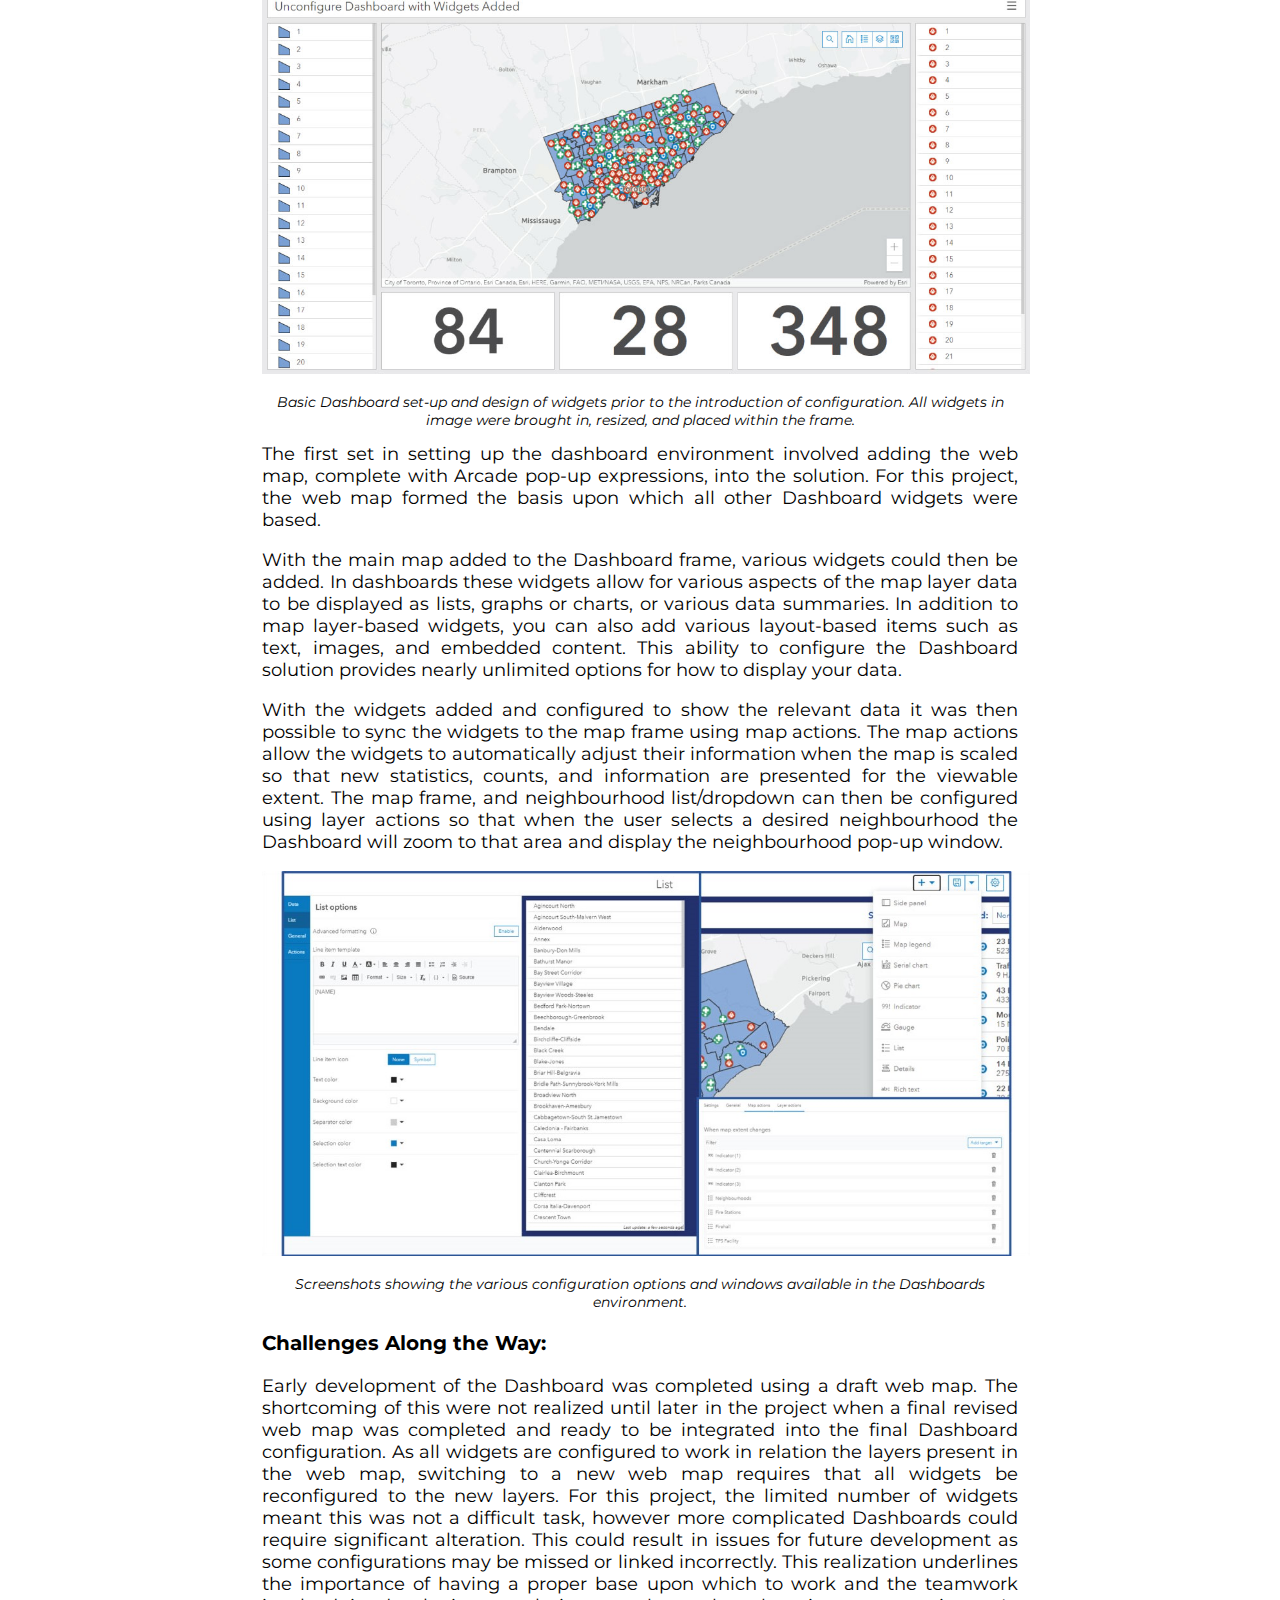
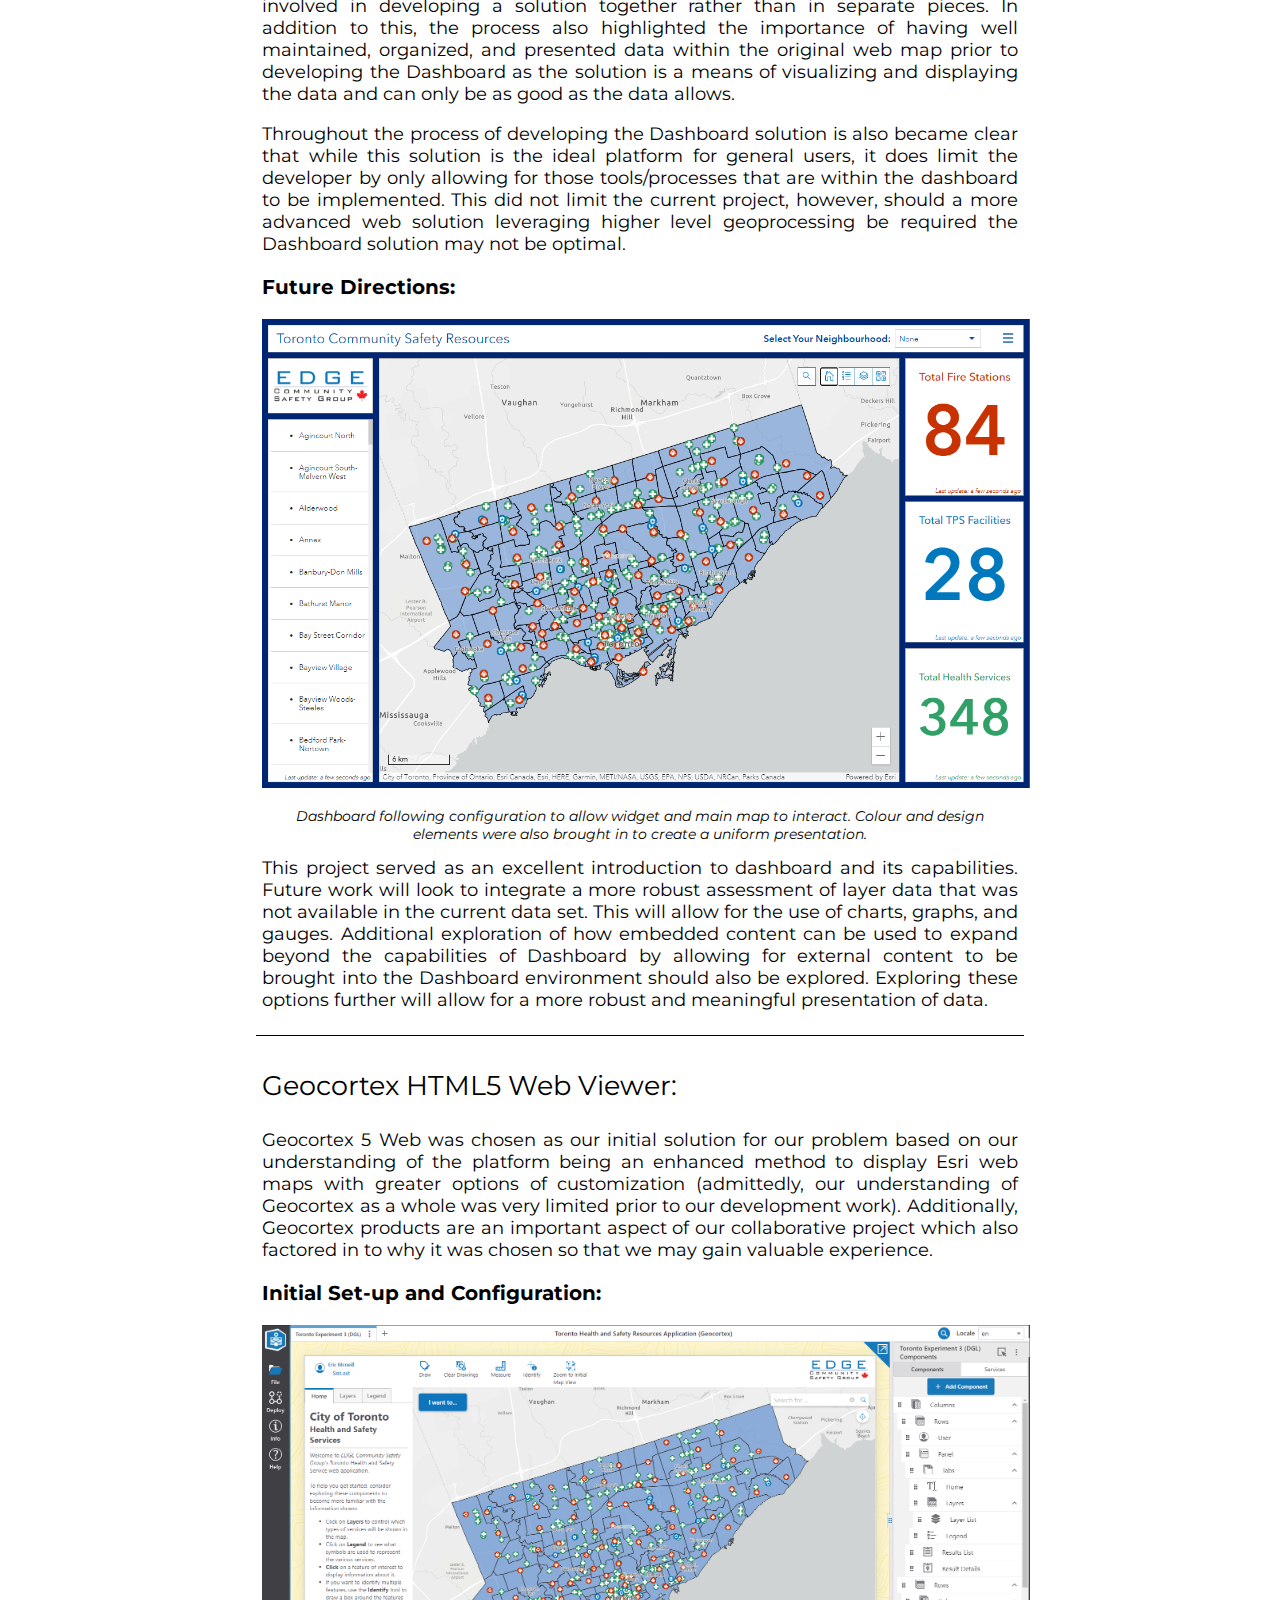
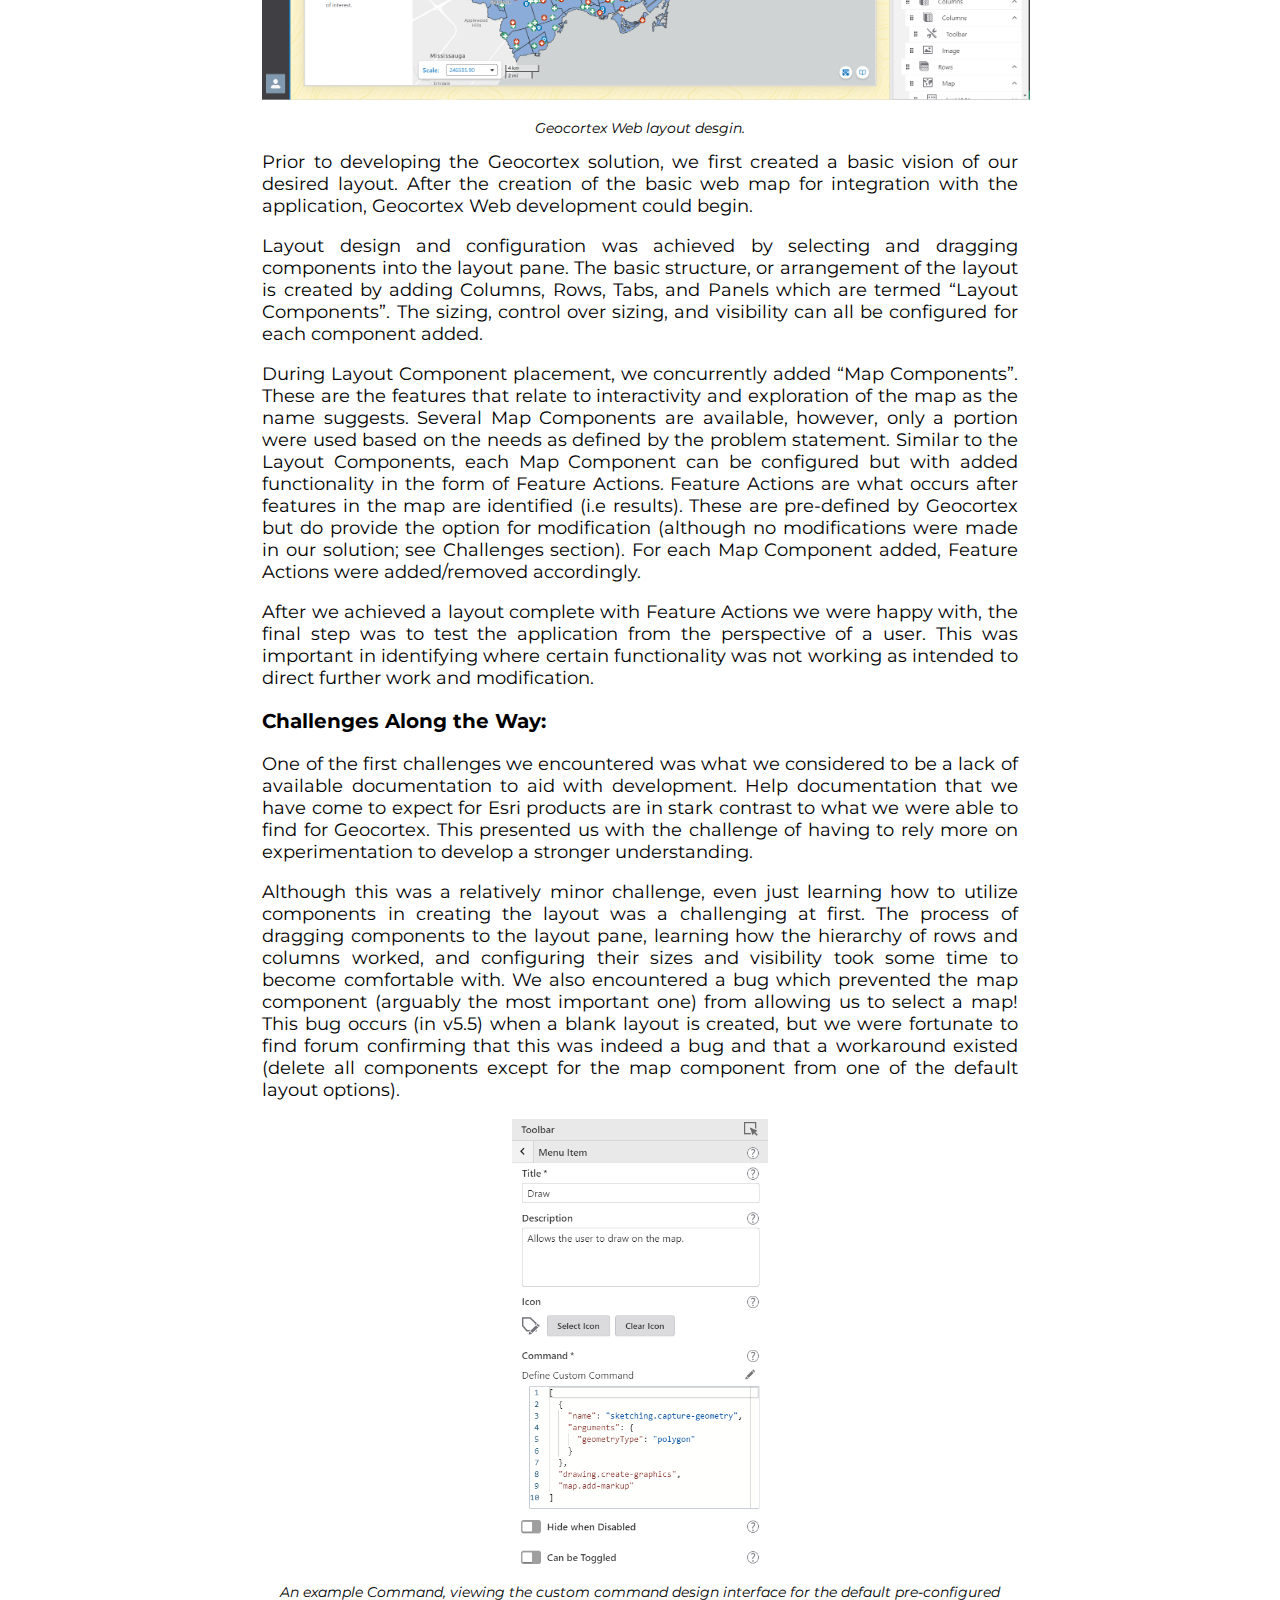
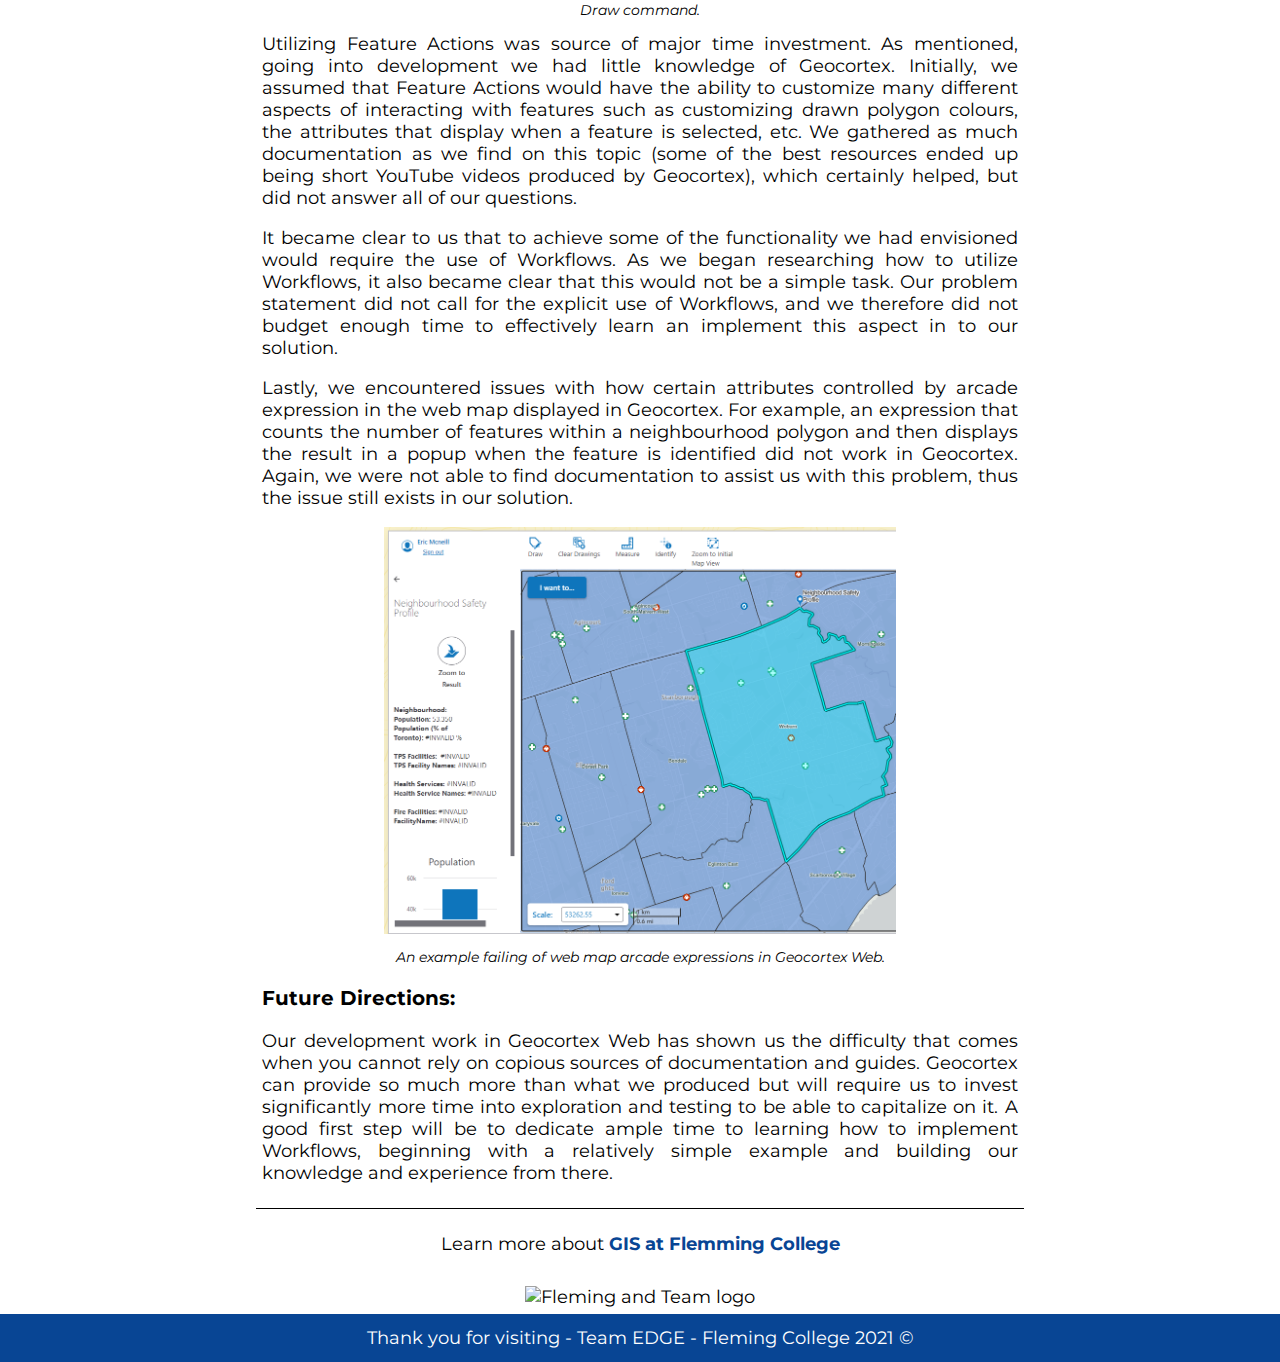
==== commit e59ac158: "Update project.html" ====
--- a/project.html
+++ b/project.html
@@ -44,8 +44,7 @@
 		
 <div class="block1">
 	<h1 class="title4"> Introduction </h1>
-	<p class ="generalText"> Currently, the data from the TPS is distributed among various web maps and contains more of a city-wide focus. This in turns leads to a negative user experience as it does not represent public safety information in the neighborhood level. To counter this, the TPS developed the Know Your Neighbourhood (KYN) app which acts as single application for viewing public safety data and information across Toronto neighborhoods. We were tasked with creating a web solution that allows users to view data and information in a specific neighborhood, which would be hosted in a single web environment (via Experience Builder). Moreover, our solution must meet the AODA (Accessibility for Ontarians with Disabilities Act) which is a law setting out a process for enforcing accessibility standards. </p>
-		
+
 		<p class ="generalText"> Both mapping solutions were created using Geocortex 5, Experience Builder, Arcade and Dashboards containing neighborhoods of Toronto and relevant public service information such as hospital facilities, fire halls and police stations. Arcade programming was used to configure the pop-ups in the Dashboard environment as well as using the Experience Builder to host both solutions in a single environment. Other meaningful information is displayed within each neighborhood such as population, demographics and census information and these solutions will be shared to the clients, general public and professional users.  </p>
 	
 	<div>
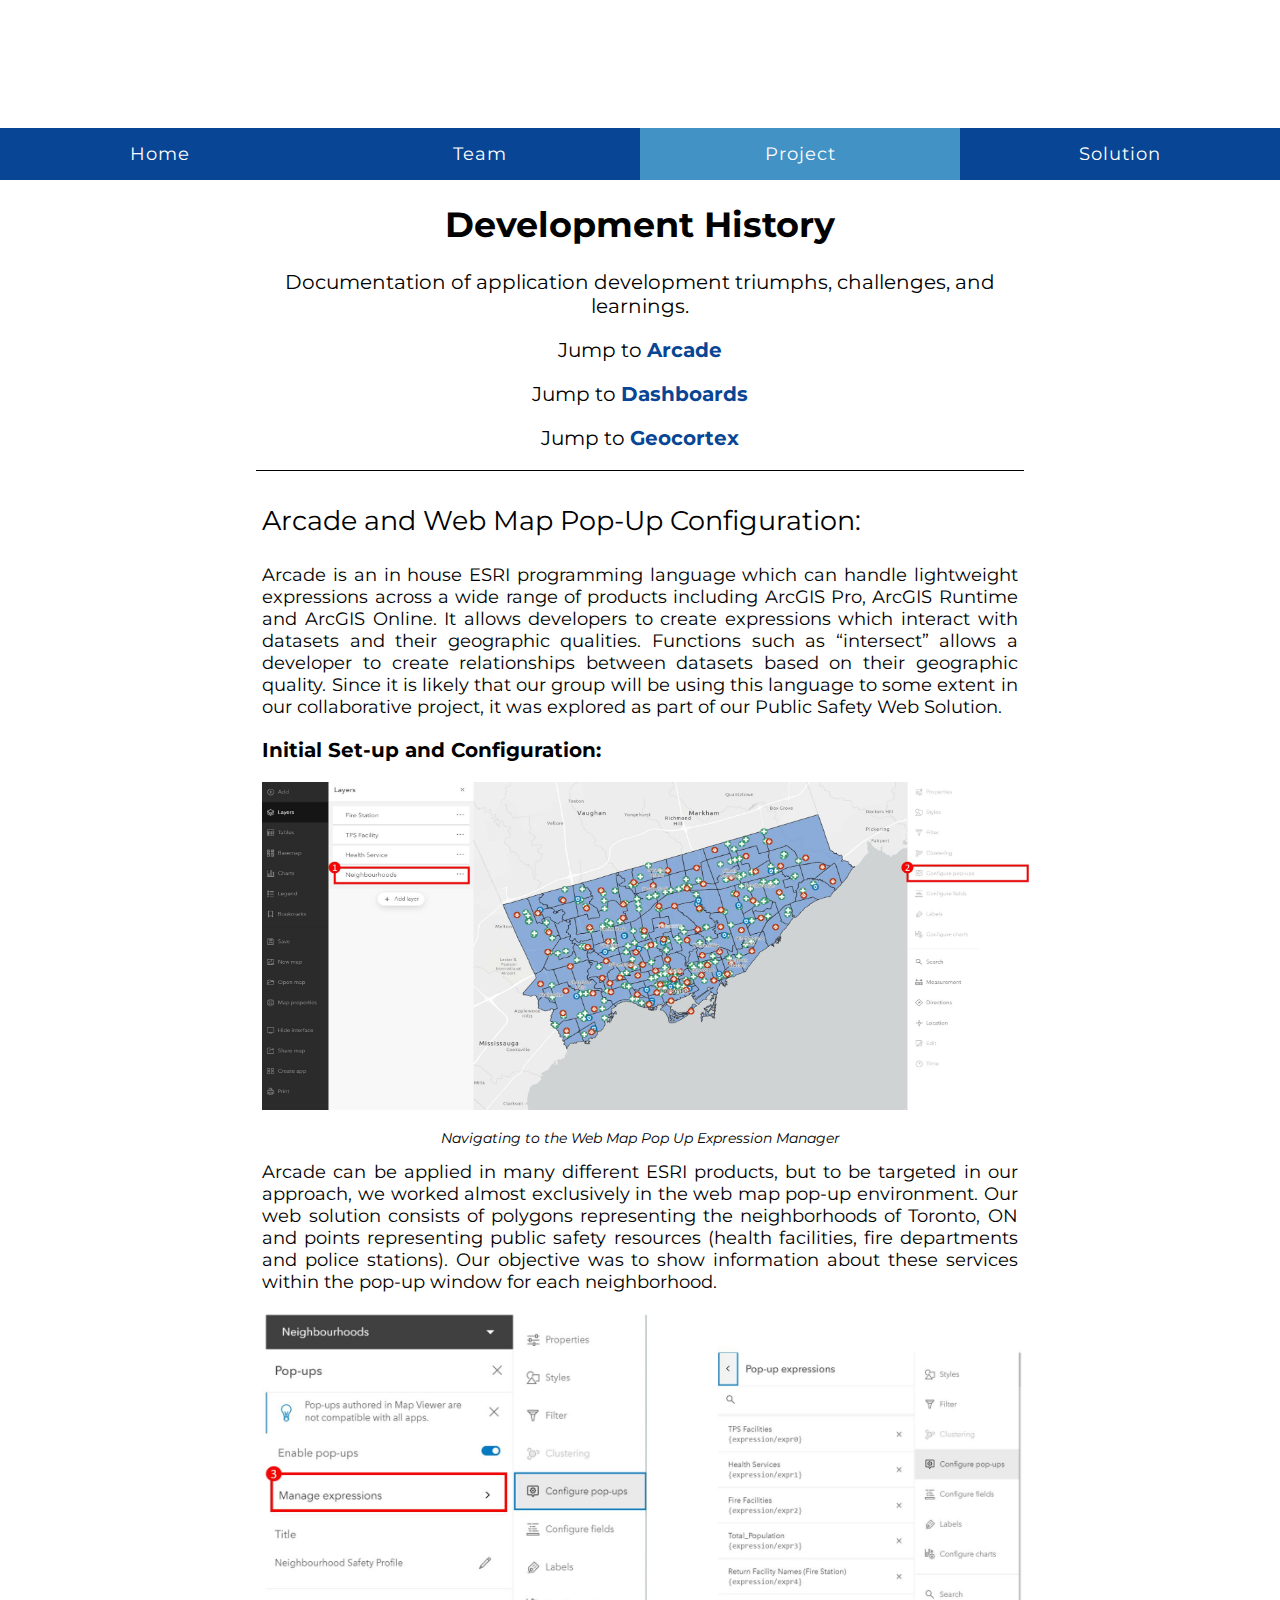
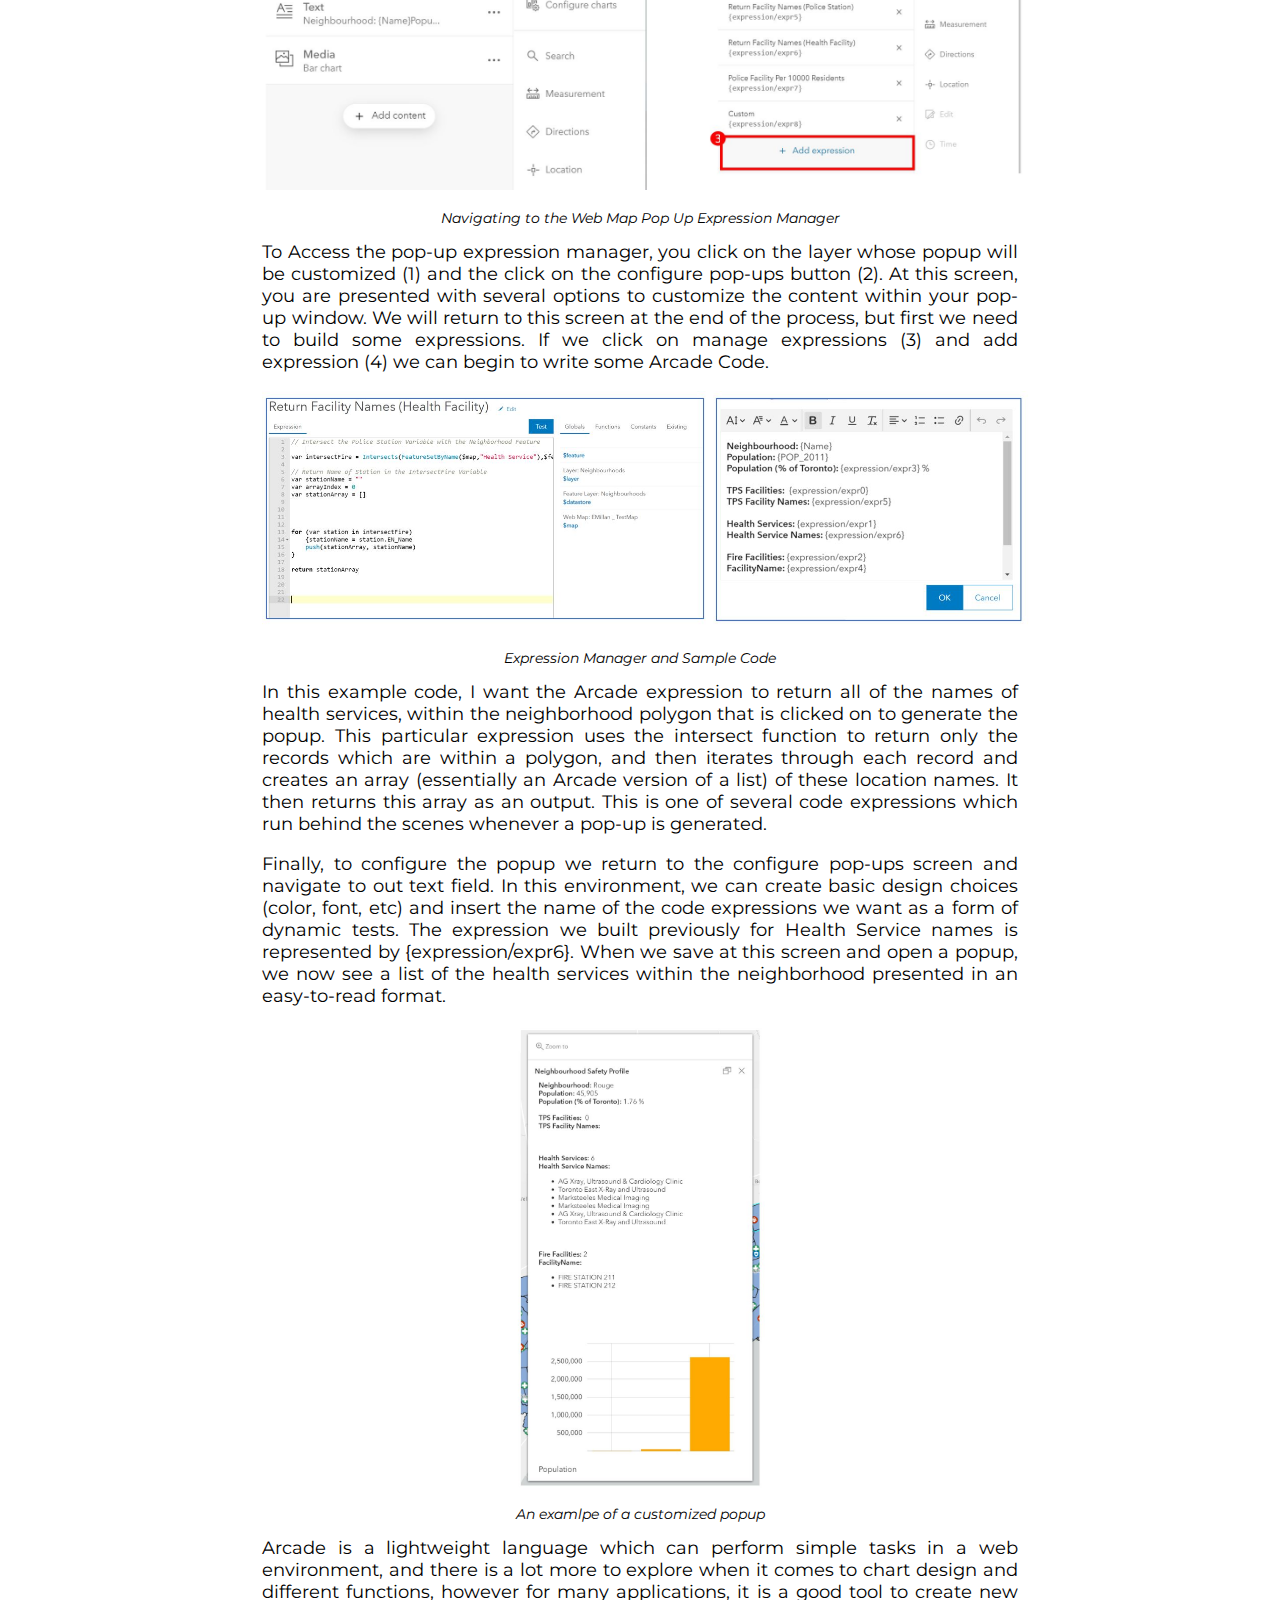
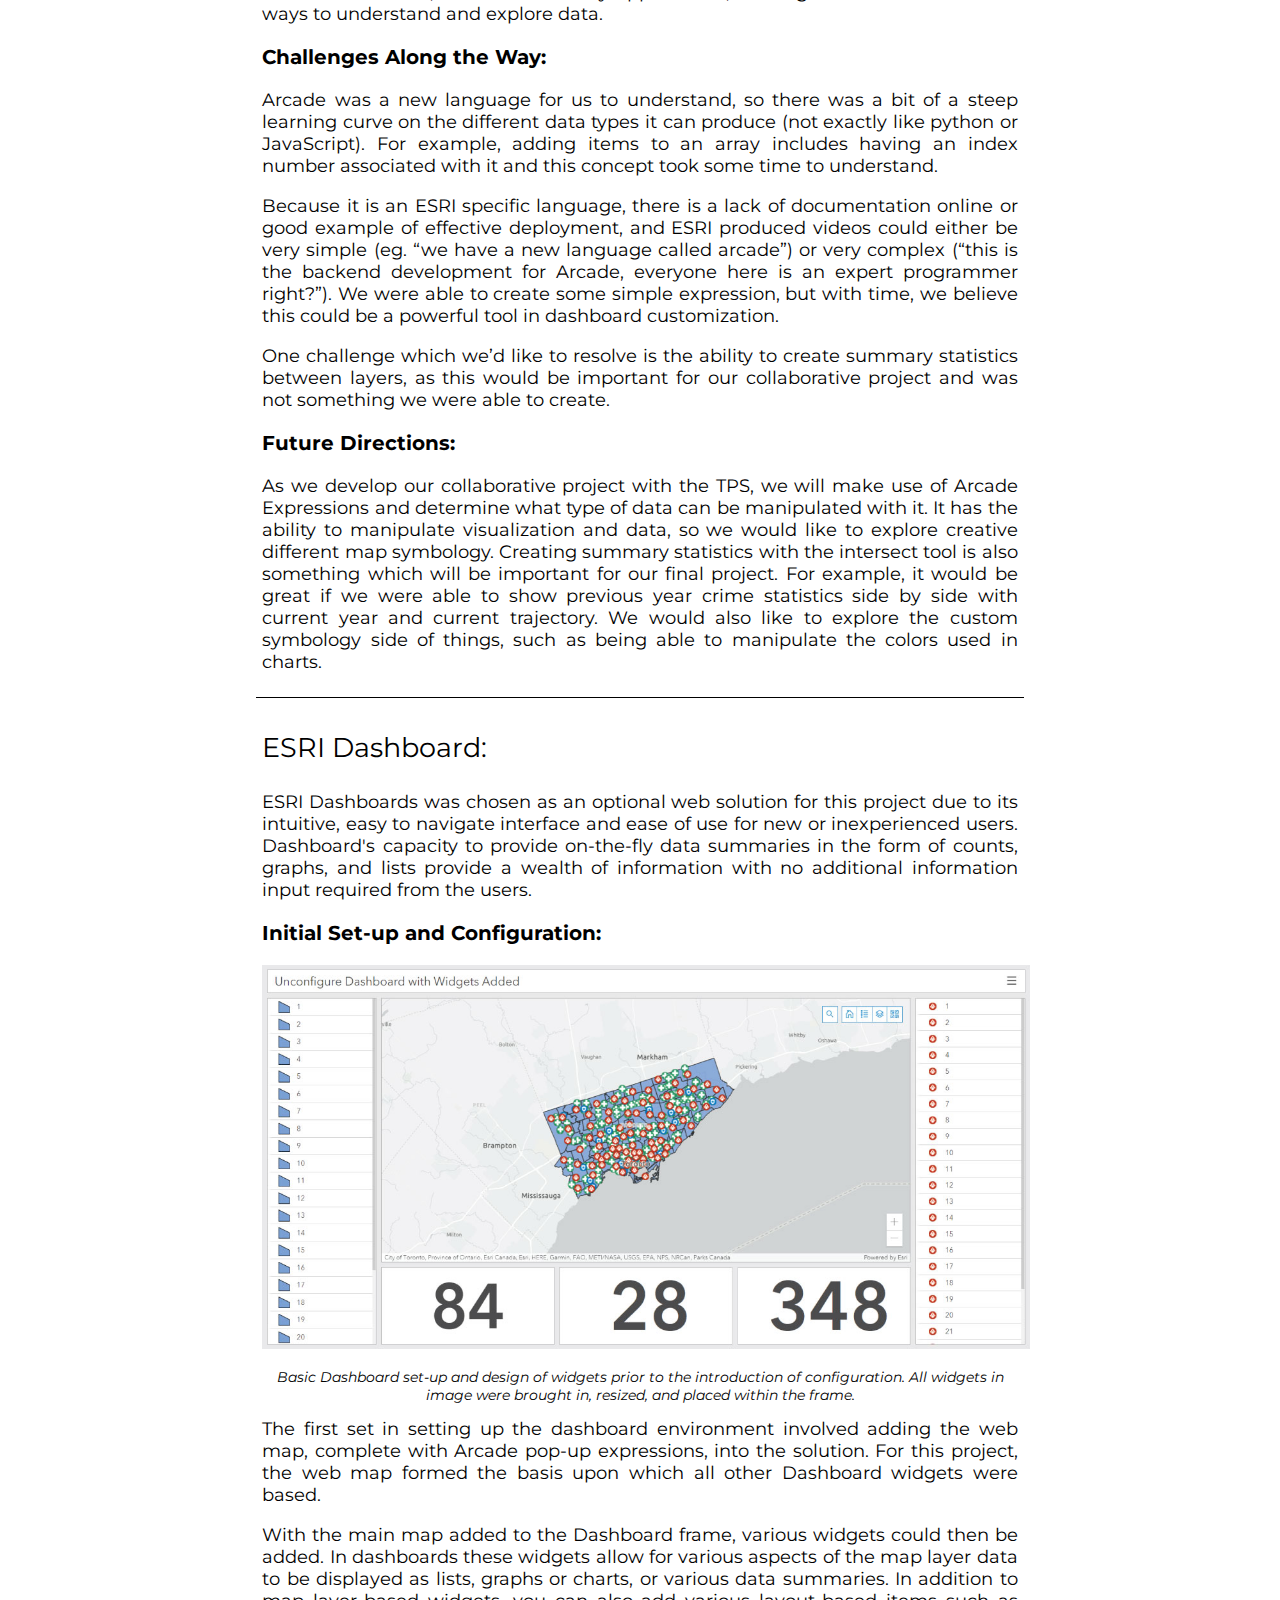
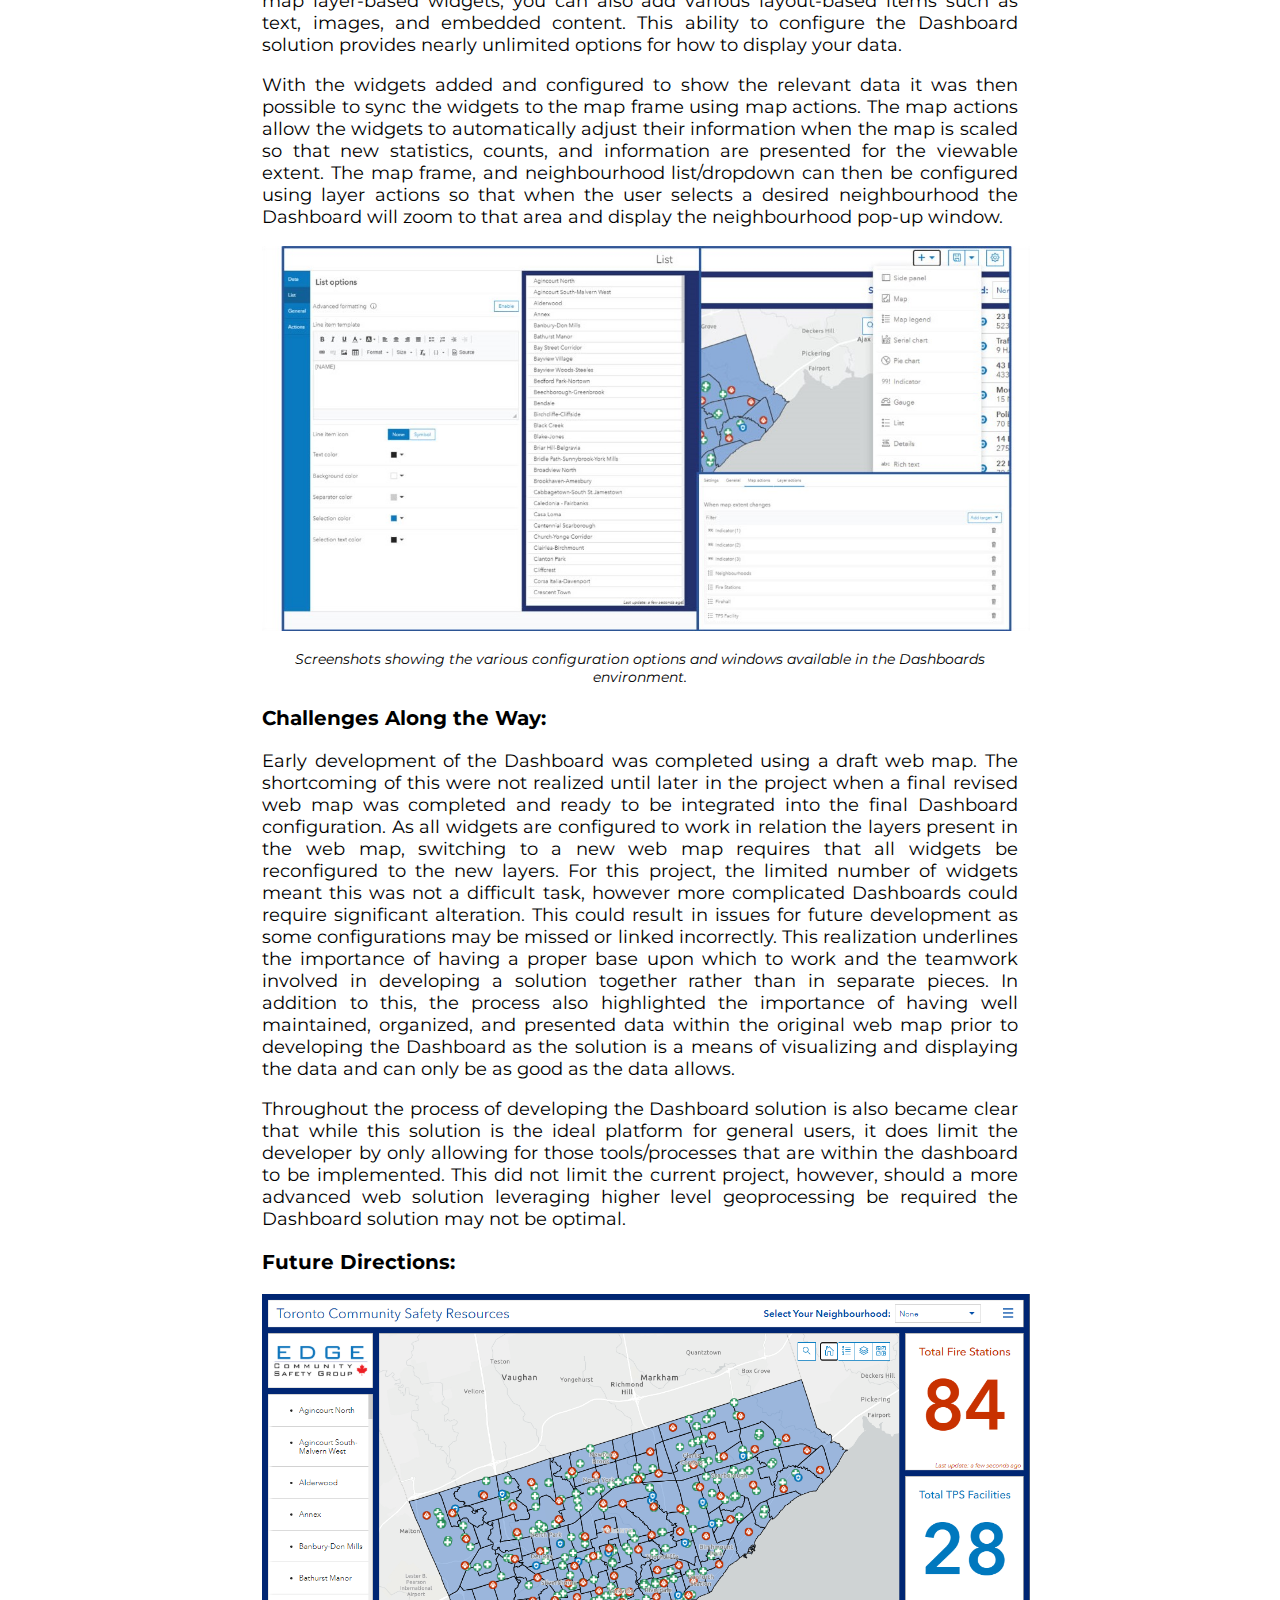
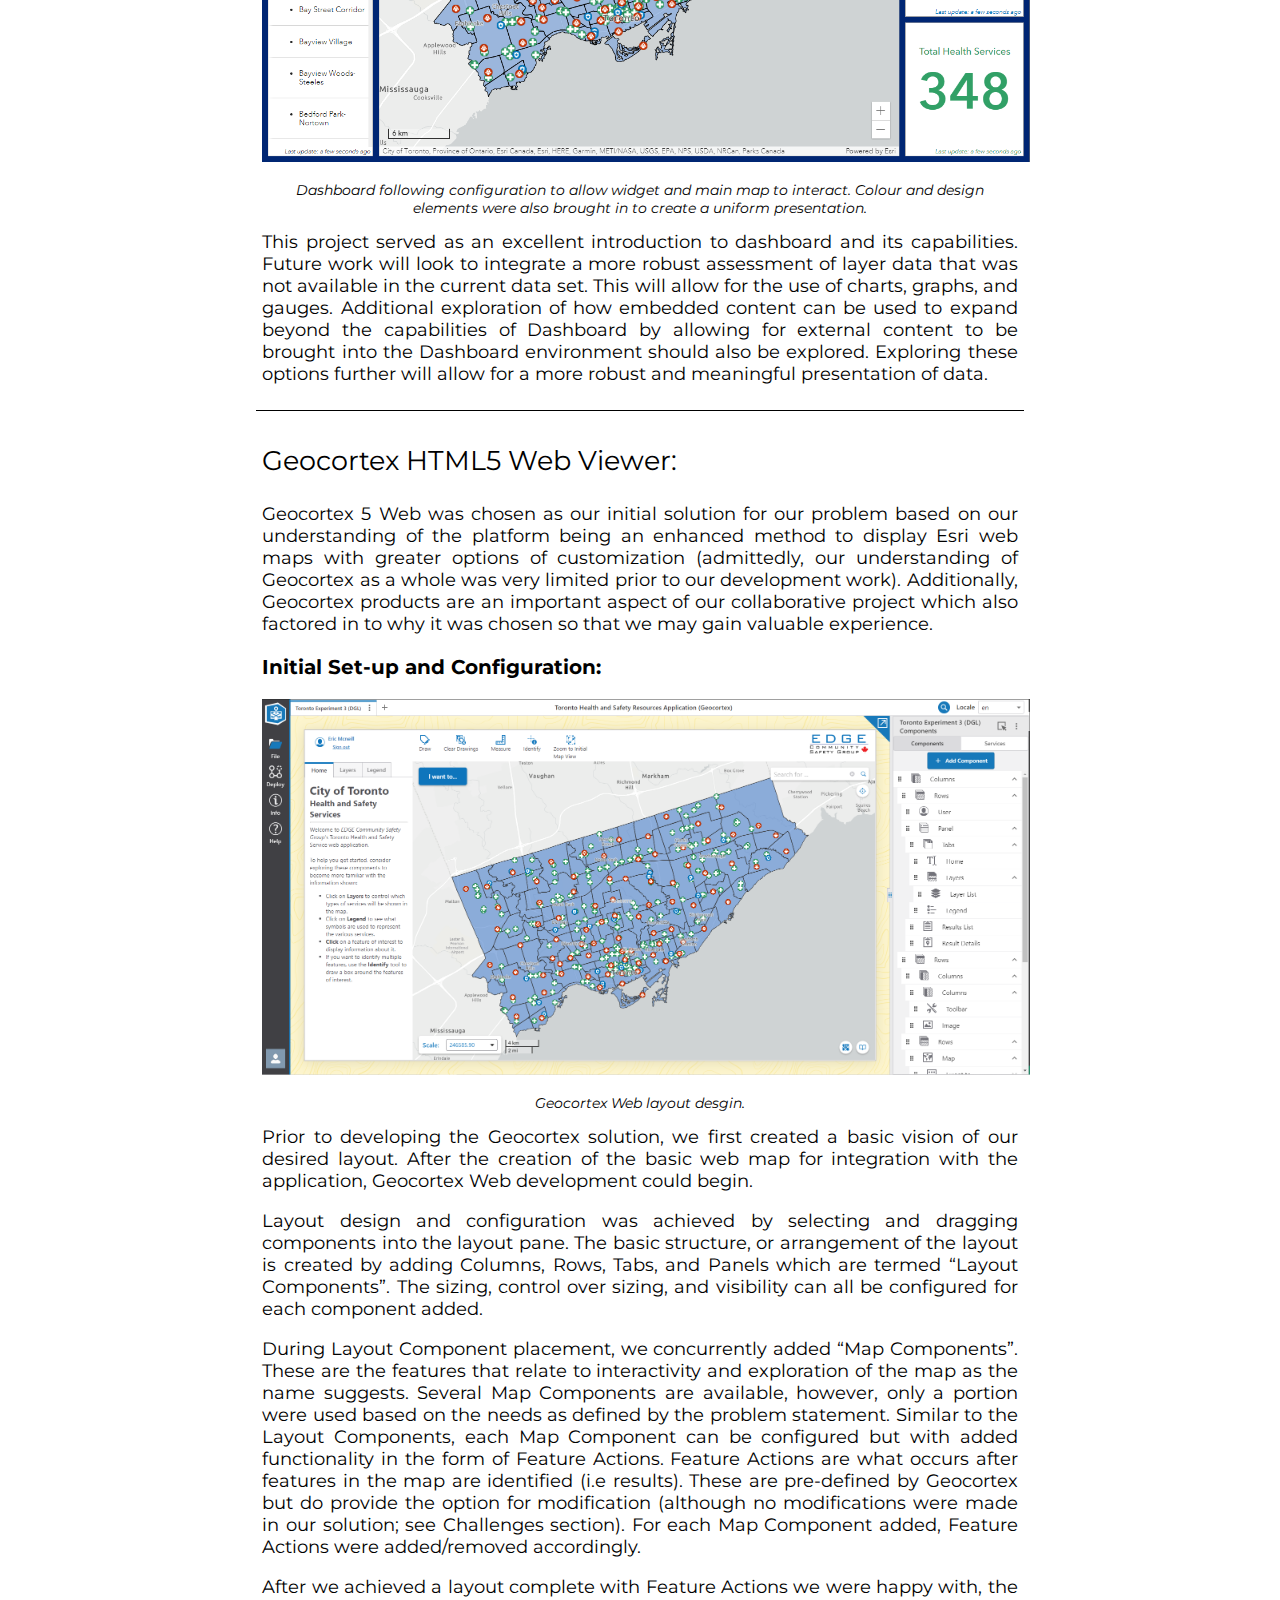
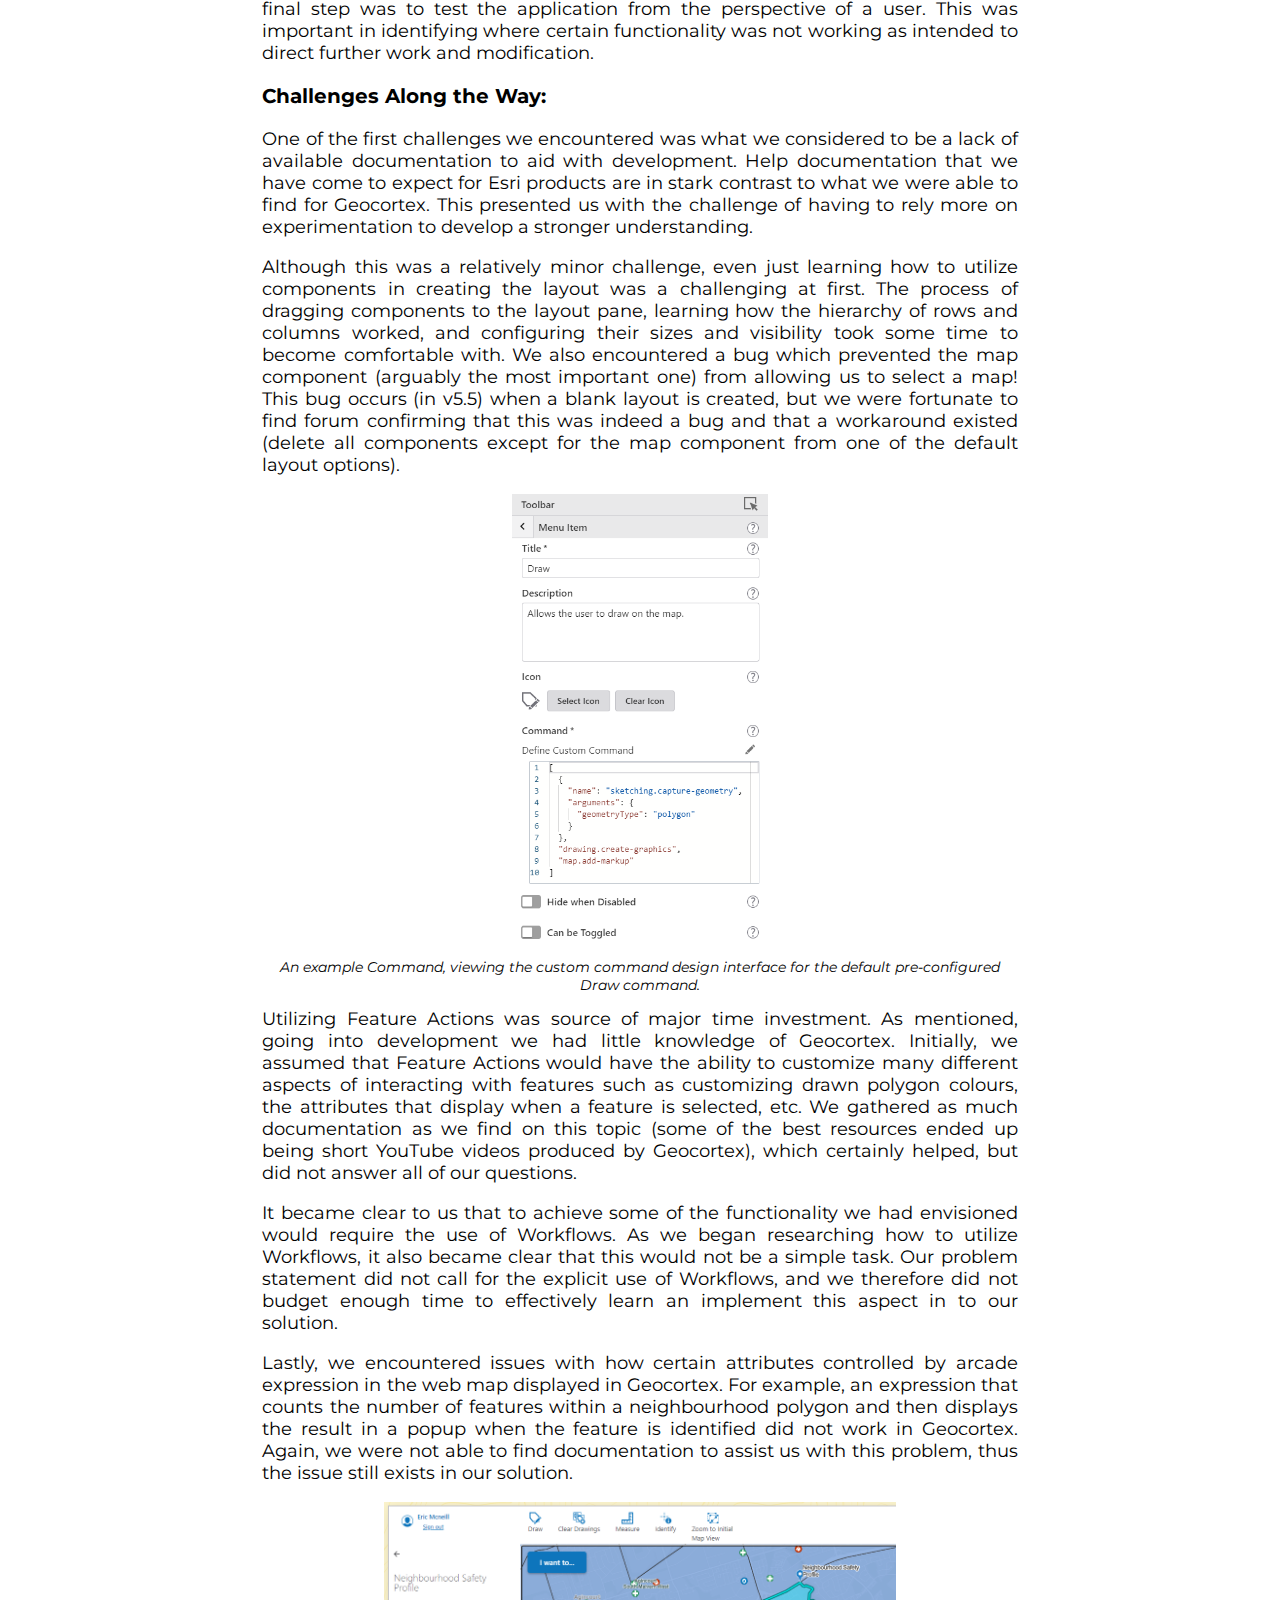
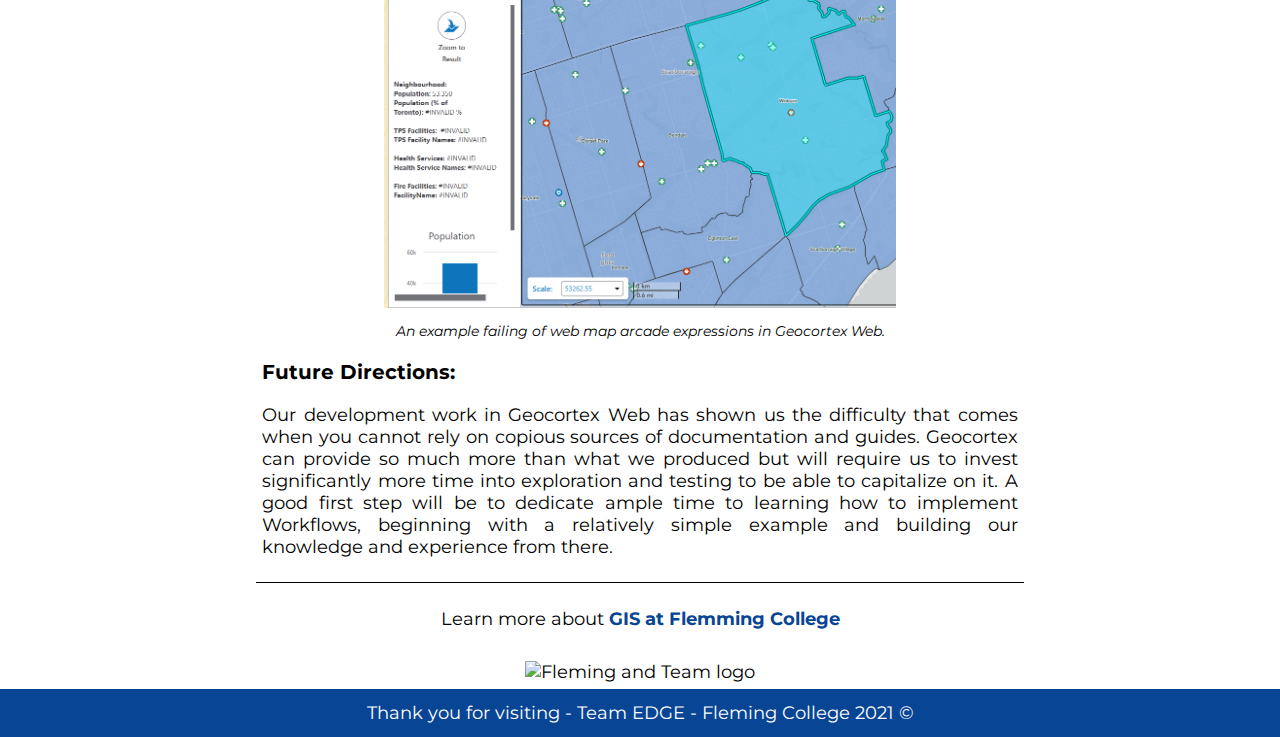
==== commit cdbad6c5: "Dale - Fixes" ====
--- a/project.html
+++ b/project.html
@@ -39,19 +39,7 @@
 	<p class = "headerText2">Jump to <a href="#dashboardSection" class="link">Dashboards<a></p>
 	<p class = "headerText2">Jump to <a href="#geocortexSection" class="link">Geocortex<a></p>
 </div>
-<<<<<<< HEAD
-=======
 		
-<div class="block1">
-	<h1 class="title4"> Introduction </h1>
-
-		<p class ="generalText"> Both mapping solutions were created using Geocortex 5, Experience Builder, Arcade and Dashboards containing neighborhoods of Toronto and relevant public service information such as hospital facilities, fire halls and police stations. Arcade programming was used to configure the pop-ups in the Dashboard environment as well as using the Experience Builder to host both solutions in a single environment. Other meaningful information is displayed within each neighborhood such as population, demographics and census information and these solutions will be shared to the clients, general public and professional users.  </p>
-	
-	<div>
-		<img class="move1" alt="Intro" src="images/intro.png" width = 300px height = 300px;>
-	</div>
-</div>
->>>>>>> 8360c53c0b54f20c5a654fbb7800a2700bbb69c0
 
 <!-- ARCADE -->
 
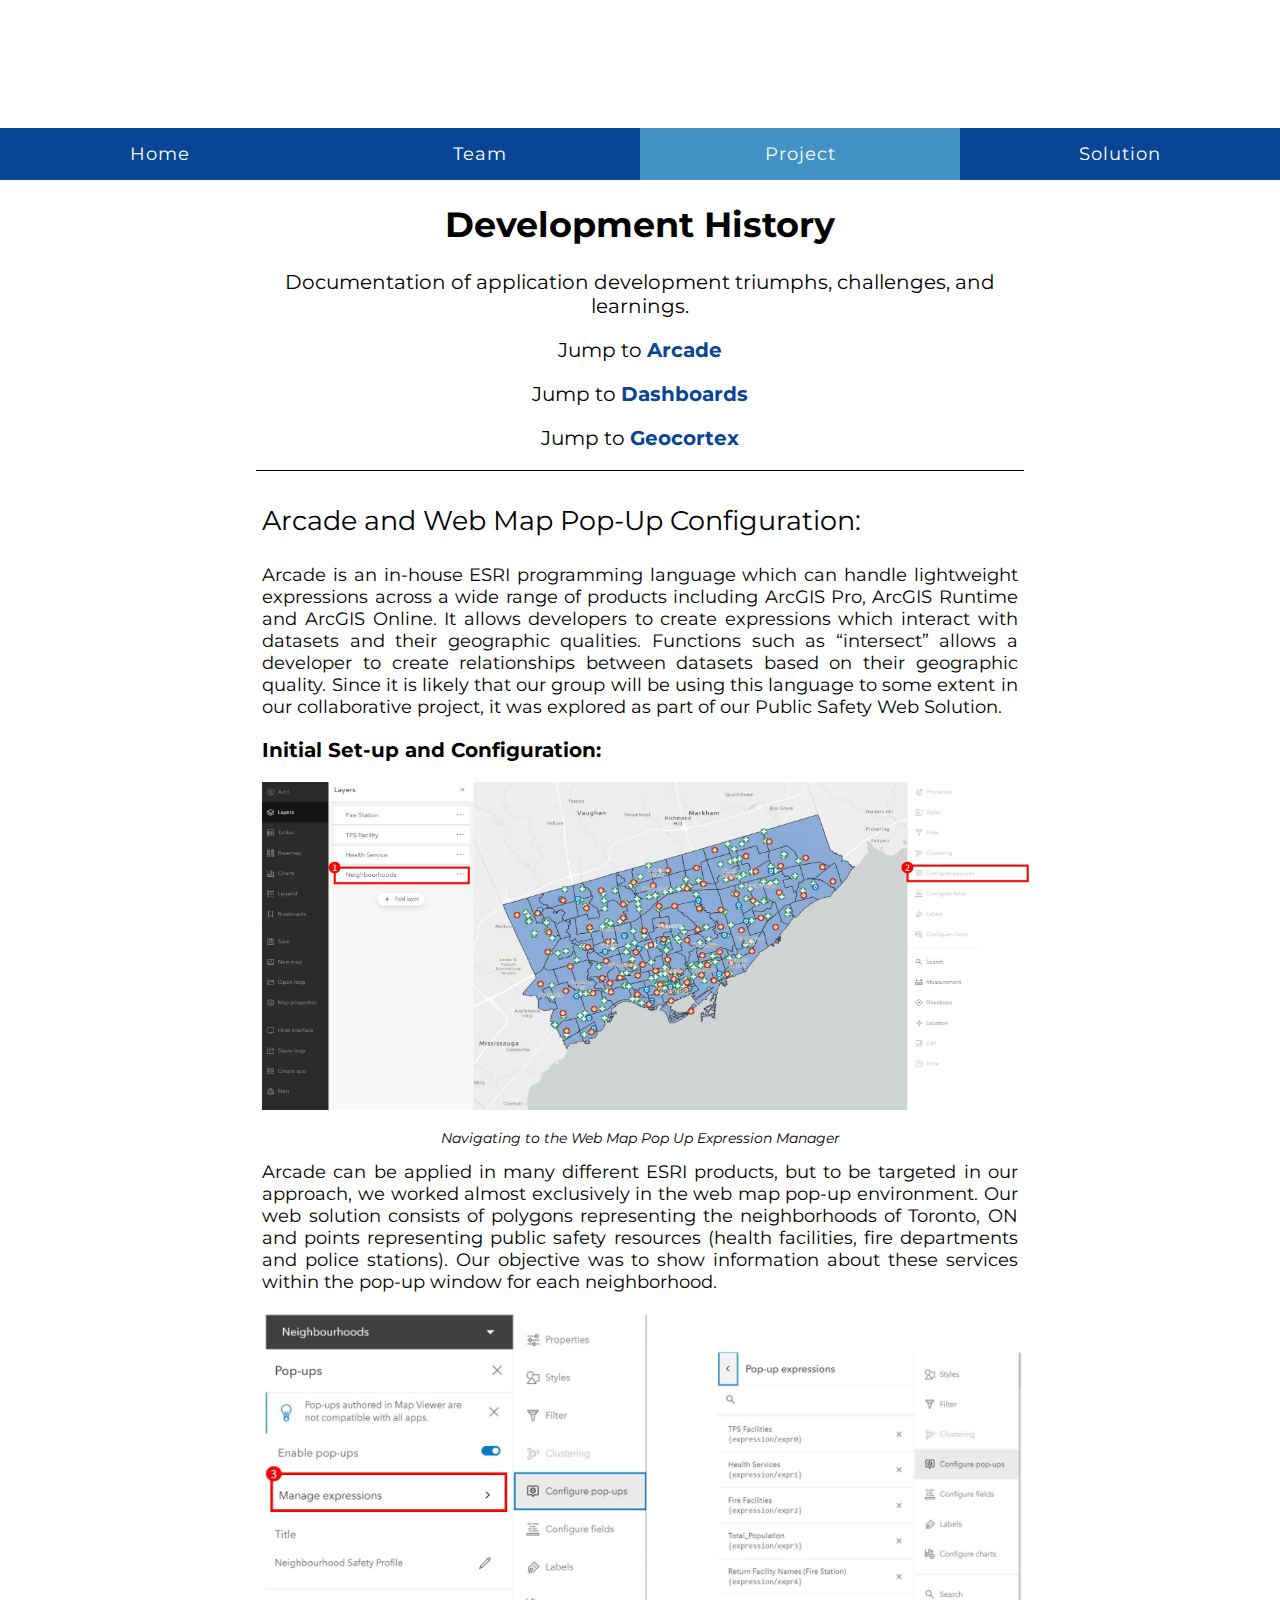
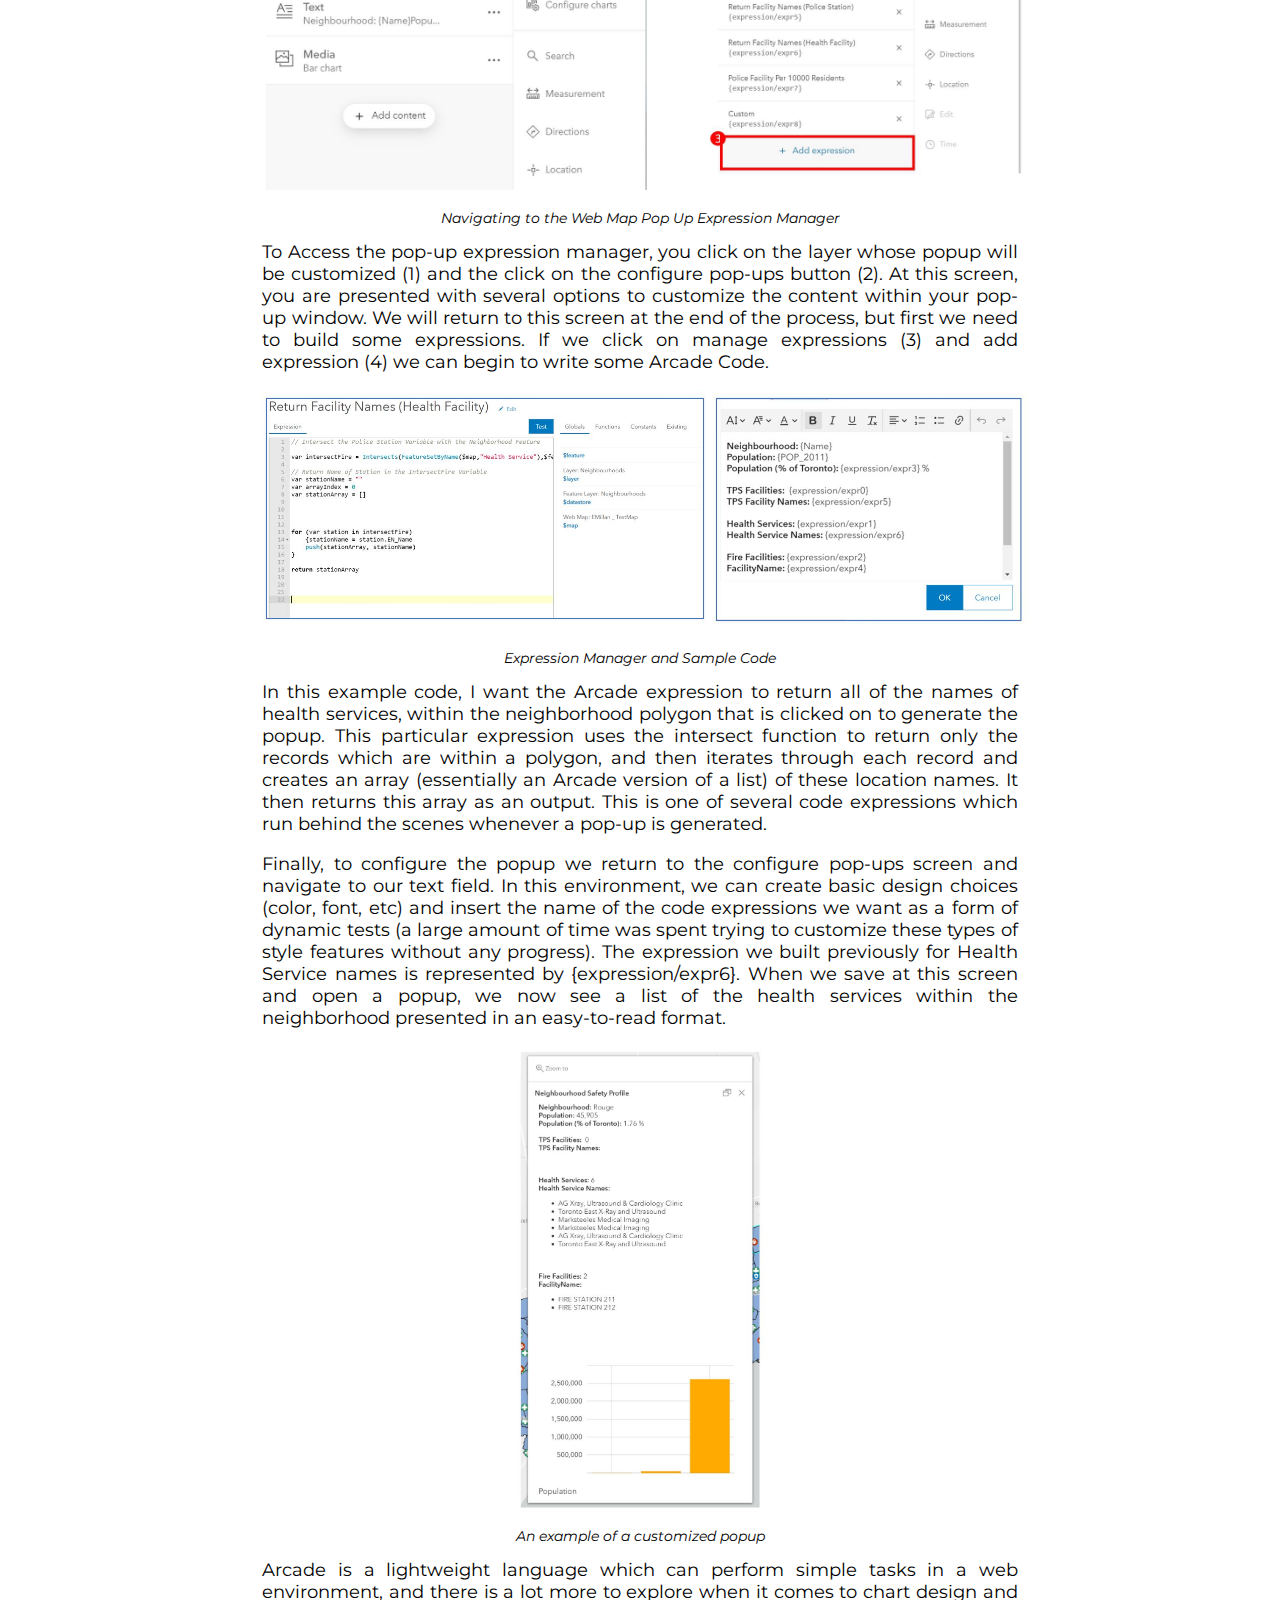
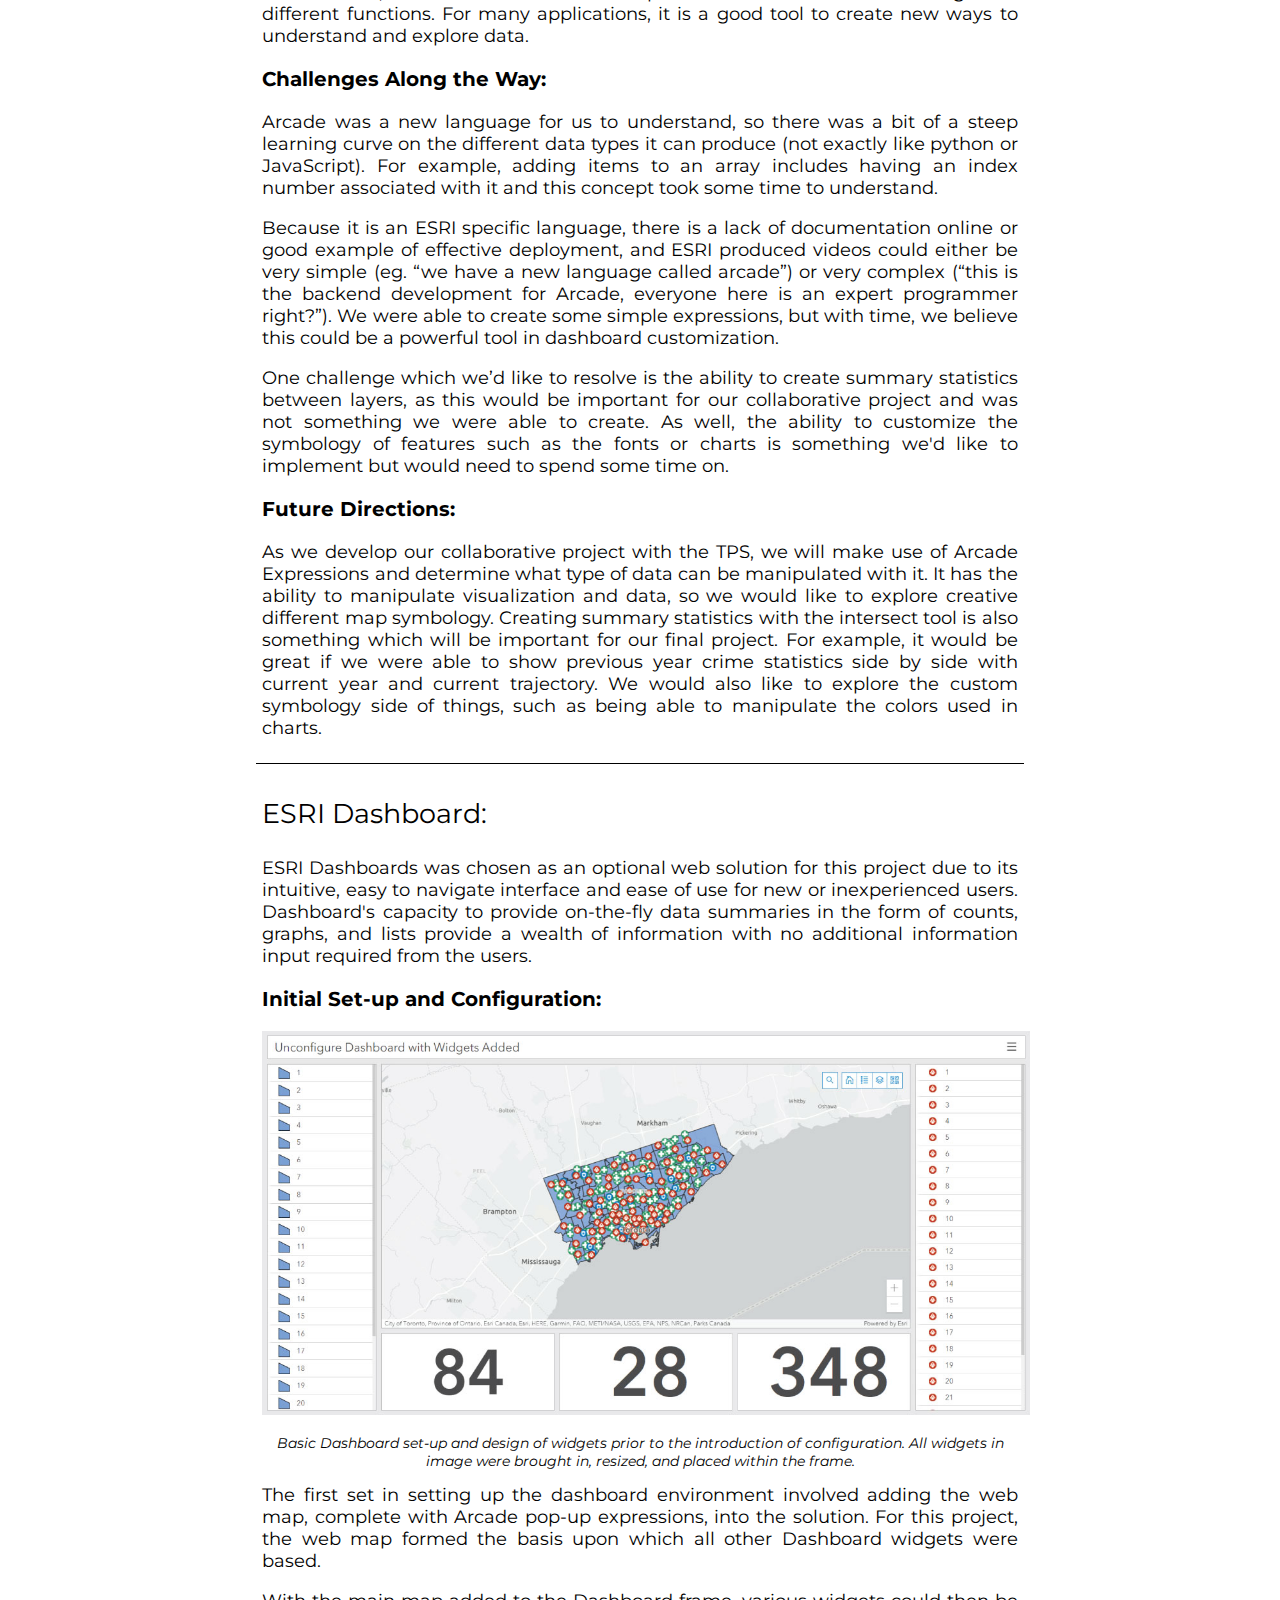
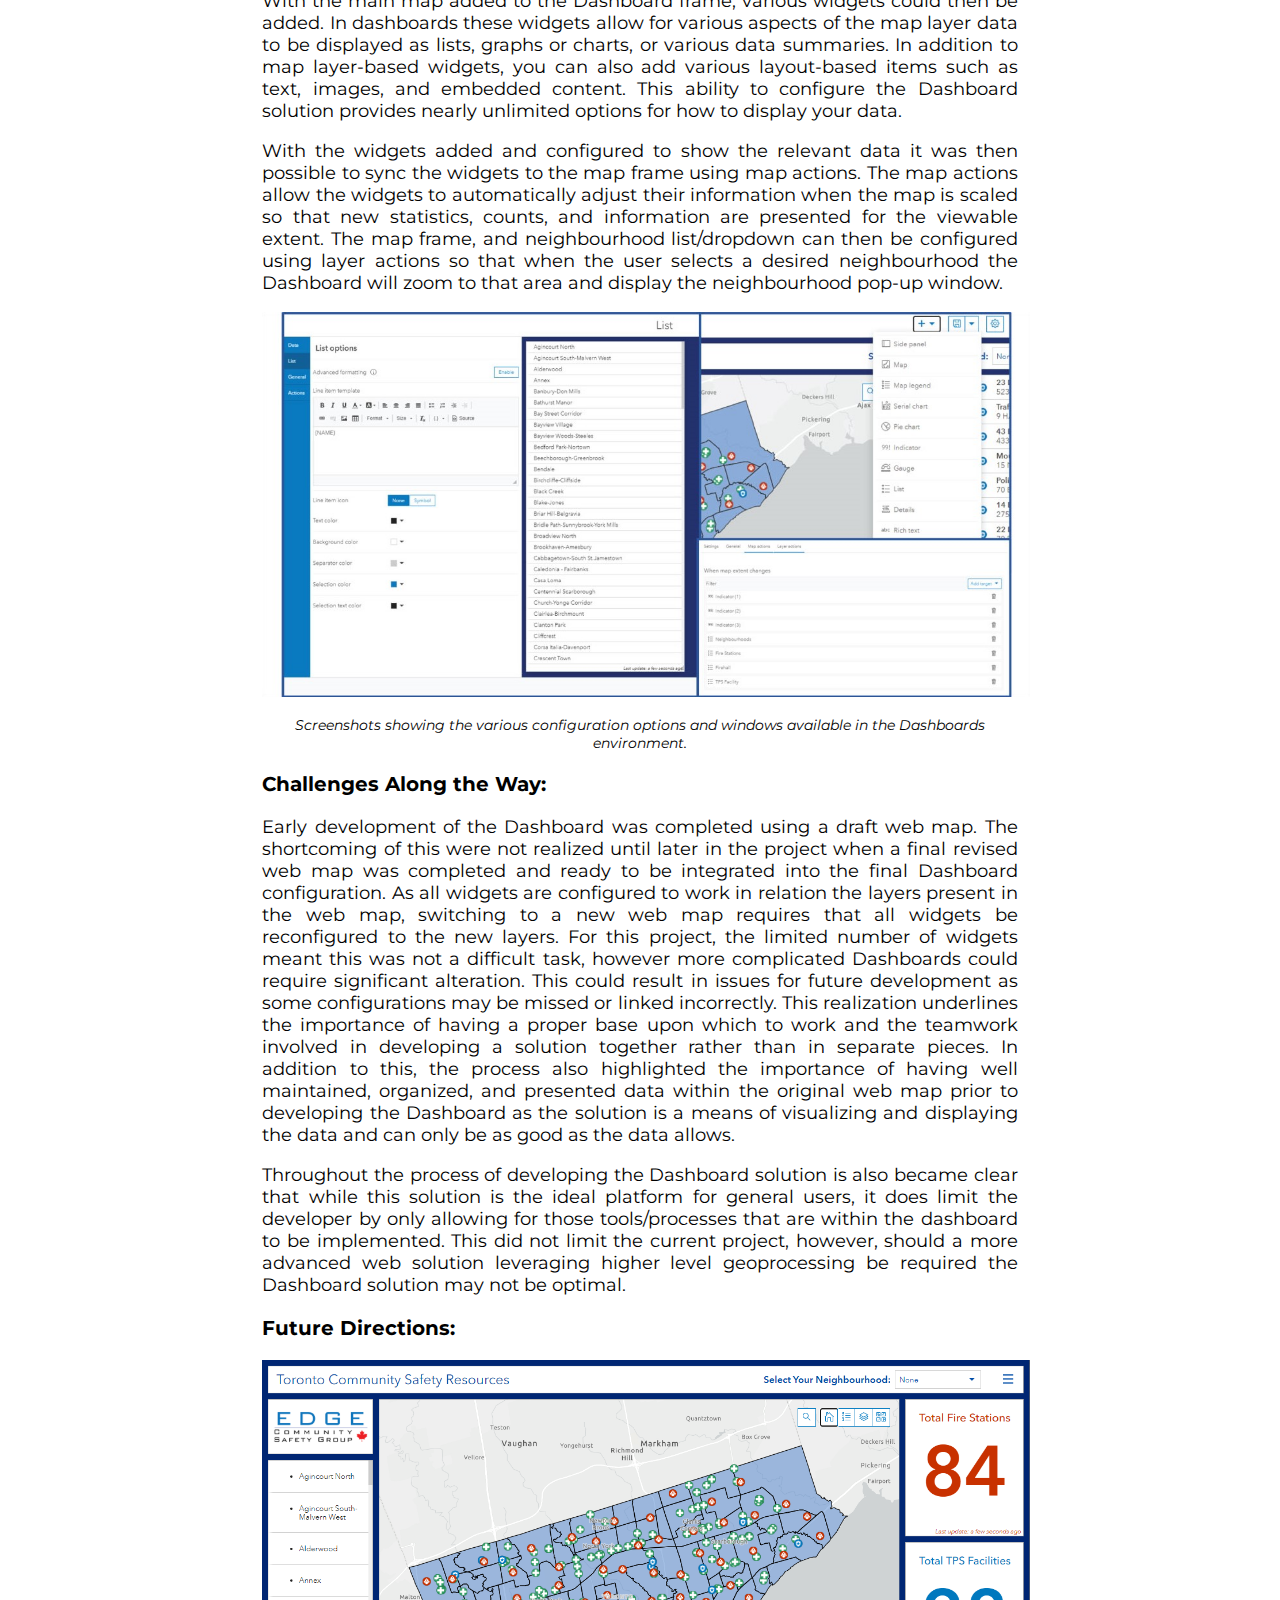
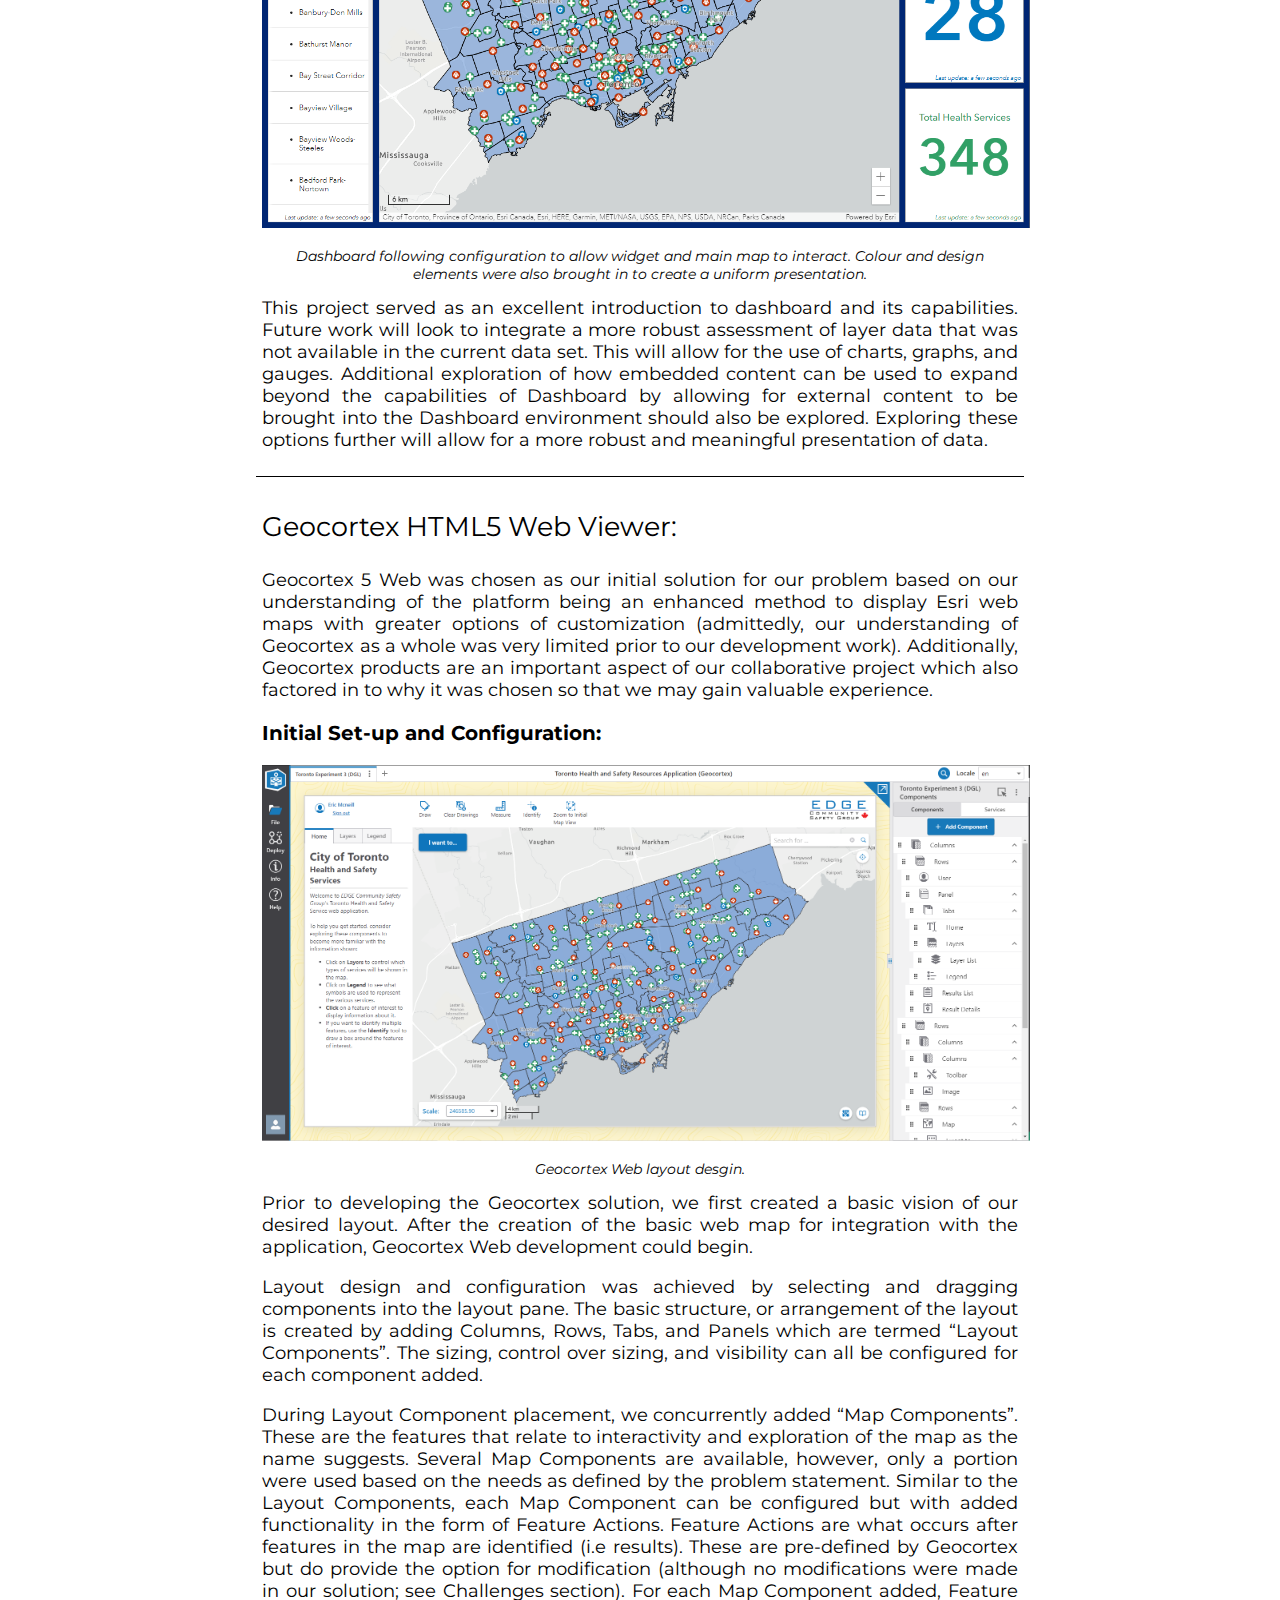
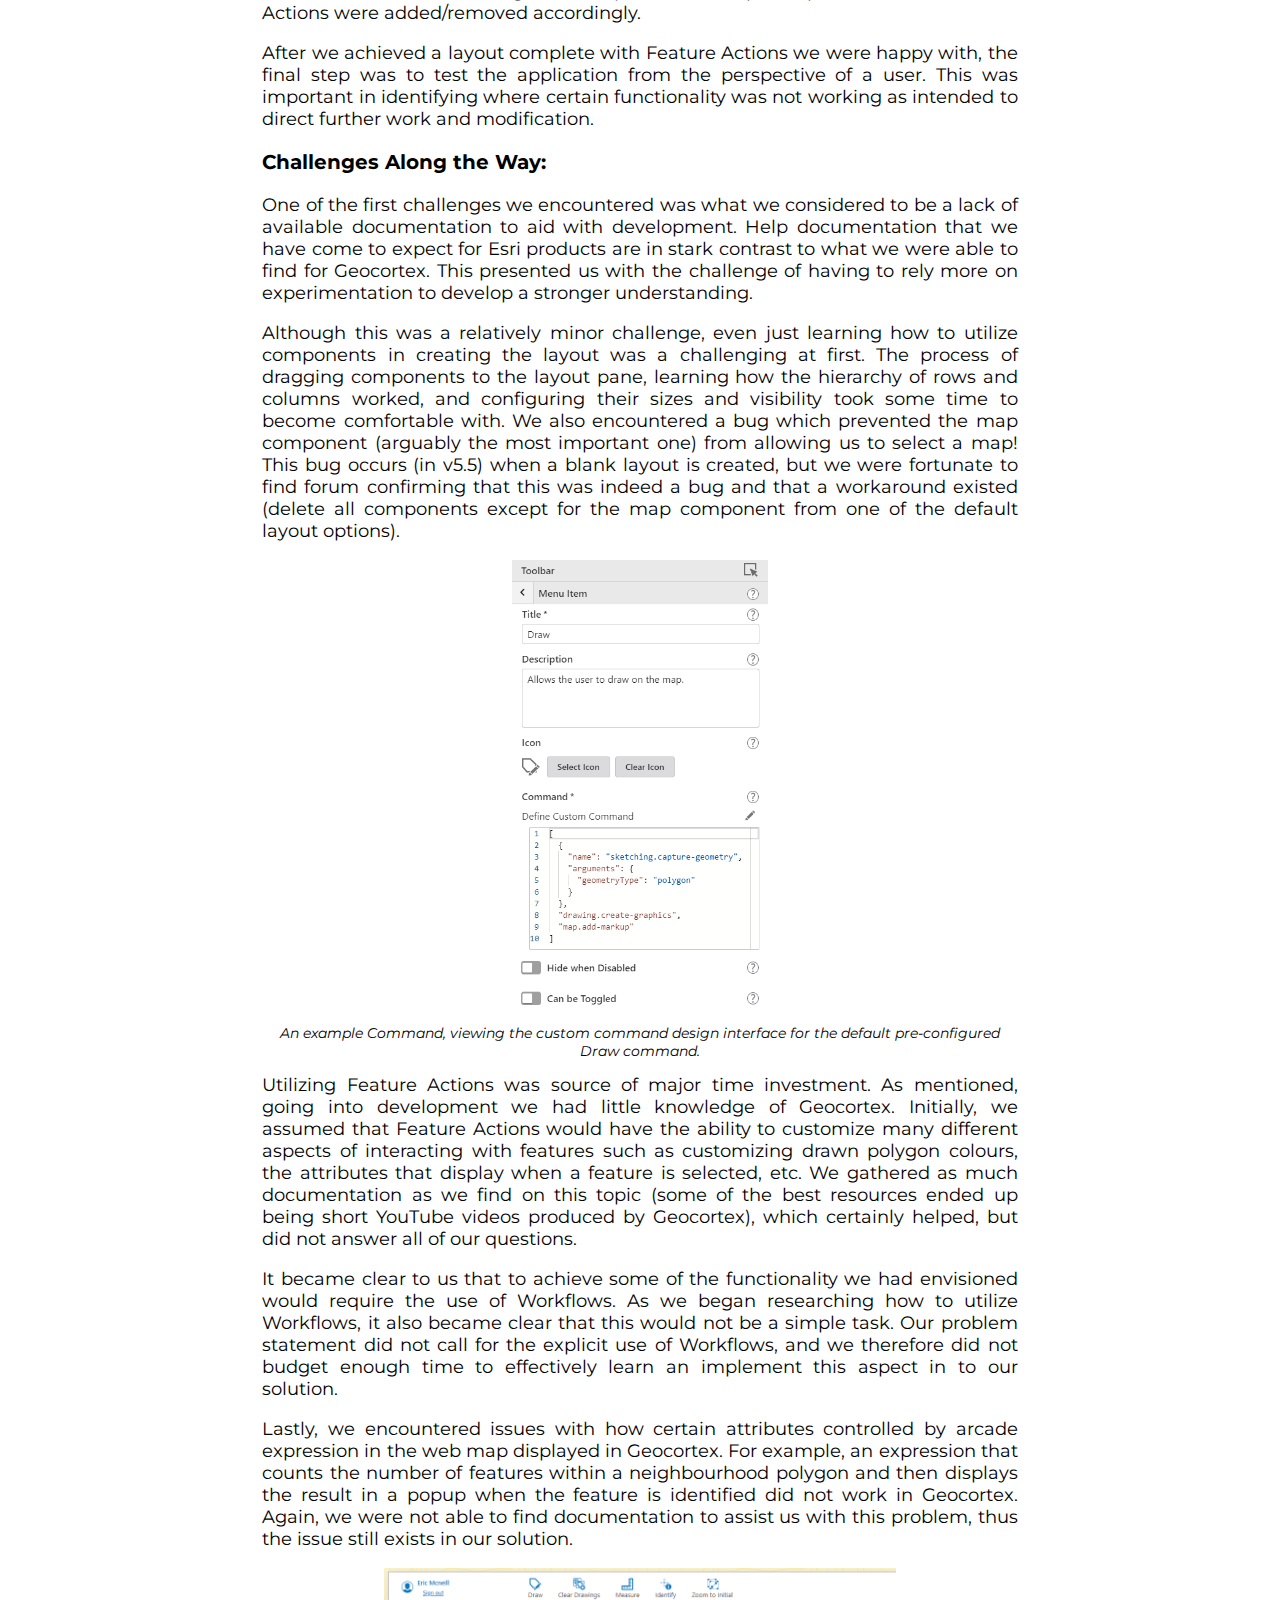
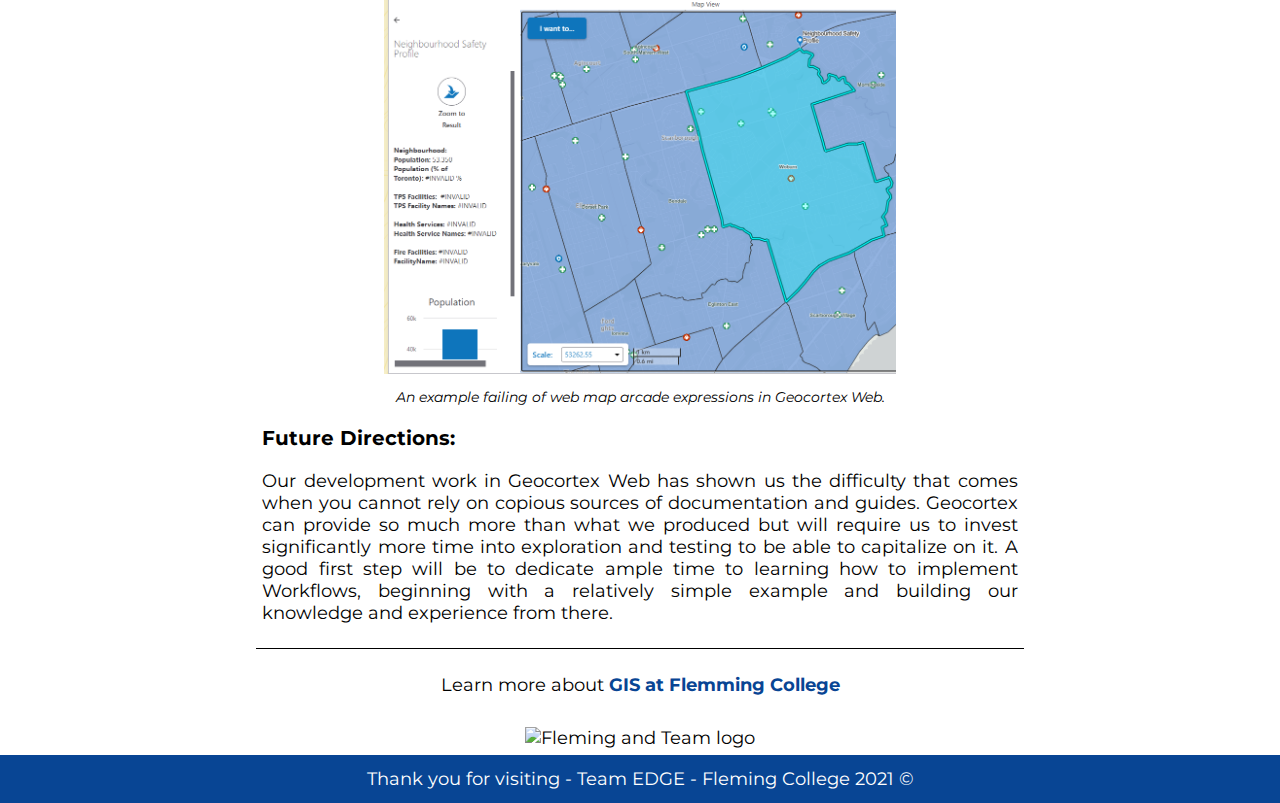
==== commit b862a06a: "Update project.html" ====
--- a/project.html
+++ b/project.html
@@ -46,7 +46,7 @@
 <div class="block1">
 	<p class="title4"><a id="arcadeSection" > Arcade and Web Map Pop-Up Configuration: </a></p>
 	<div>
-		<p class="generalText">Arcade is an in house ESRI programming language which can handle 
+		<p class="generalText">Arcade is an in-house ESRI programming language which can handle 
 			lightweight expressions across a wide range of products including ArcGIS Pro, ArcGIS 
 			Runtime and ArcGIS Online. It allows developers to create expressions which interact 
 			with datasets and their geographic qualities. Functions such as “intersect” allows a 
@@ -92,19 +92,20 @@
 			whenever a pop-up is generated. </p>
 
 		<p class="generalText">Finally, to configure the popup we return to the configure pop-ups screen 
-			and navigate to out text field. In this environment, we can create basic design choices (color, 
-			font, etc) and insert the name of the code expressions we want as a form of dynamic tests. 
+			and navigate to our text field. In this environment, we can create basic design choices (color, 
+			font, etc) and insert the name of the code expressions we want as a form of dynamic tests (a large 
+			amount of time was spent trying to customize these types of style features without any progress). 
 			The expression we built previously for Health Service names is represented by {expression/expr6}. 
 			When we save at this screen and open a popup, we now see a list of the health services within 
 			the neighborhood presented in an easy-to-read format. </p>
 	<div>
 		<img class="projectimage3" alt="ESRI Dashboard" src="images/arcadeimages/arcade_5.JPG">
-		<p class = "projectimagesubtext">An examlpe of a customized popup</p>
+		<p class = "projectimagesubtext">An example of a customized popup</p>
 	</div>
 		
 		<p class="generalText">Arcade is a lightweight language which can perform simple tasks in a web 
 			environment, and there is a lot more to explore when it comes to chart design and different 
-			functions, however for many applications, it is a good tool to create new ways to understand 
+			functions. For many applications, it is a good tool to create new ways to understand 
 			and explore data. </p>
 
 		<p class = homeSubHead>Challenges Along the Way:</p>
@@ -117,12 +118,13 @@
 			online or good example of effective deployment, and ESRI produced videos could either be very 
 			simple (eg. “we have a new language called arcade”) or very complex (“this is the backend 
 			development for Arcade, everyone here is an expert programmer right?”). We were able to create 
-			some simple expression, but with time, we believe this could be a powerful tool in dashboard 
+			some simple expressions, but with time, we believe this could be a powerful tool in dashboard 
 			customization. </p>
 
 		<p class="generalText">One challenge which we’d like to resolve is the ability to create summary 
 			statistics between layers, as this would be important for our collaborative project and was not 
-			something we were able to create.</p>
+			something we were able to create. As well, the ability to customize the symbology of features such
+			as the fonts or charts is something we'd like to implement but would need to spend some time on.</p>
 
 		<p class = homeSubHead>Future Directions:</p>
 		<p class="generalText">As we develop our collaborative project with the TPS, we will make use of 
